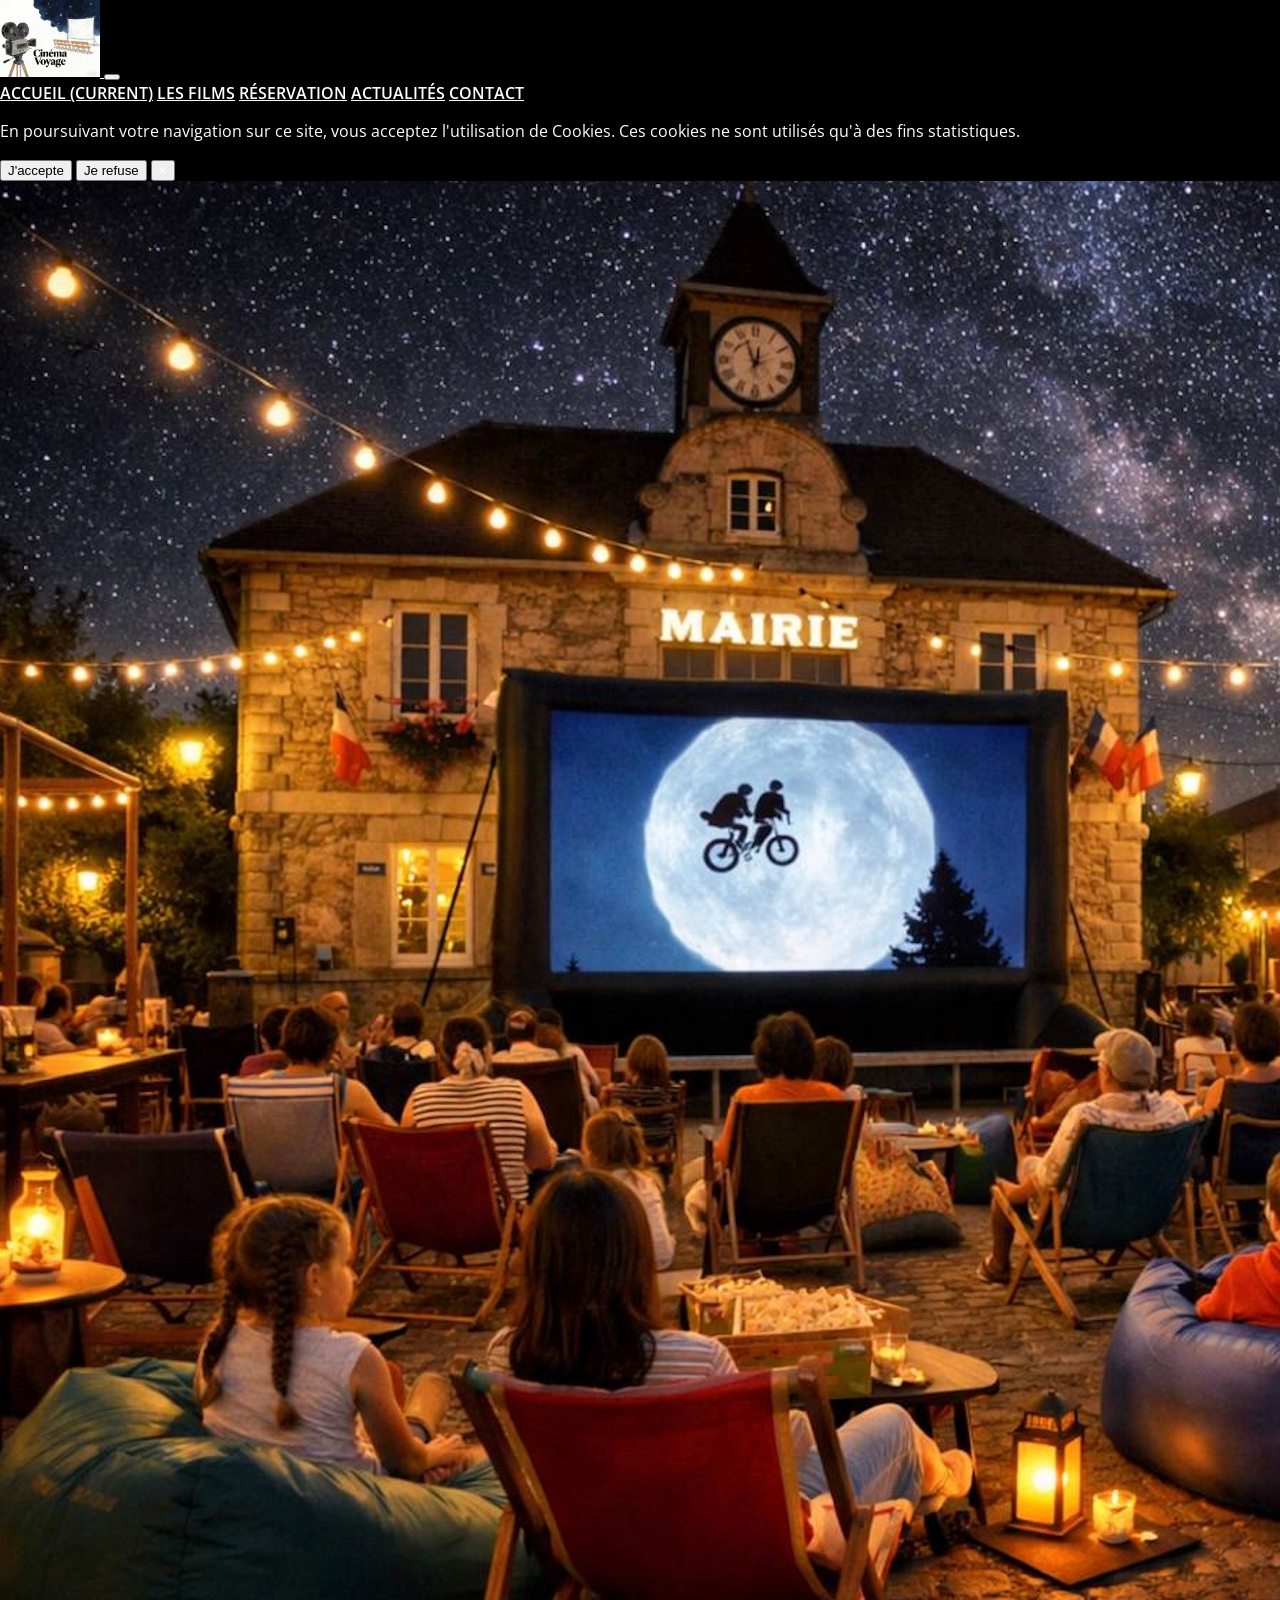
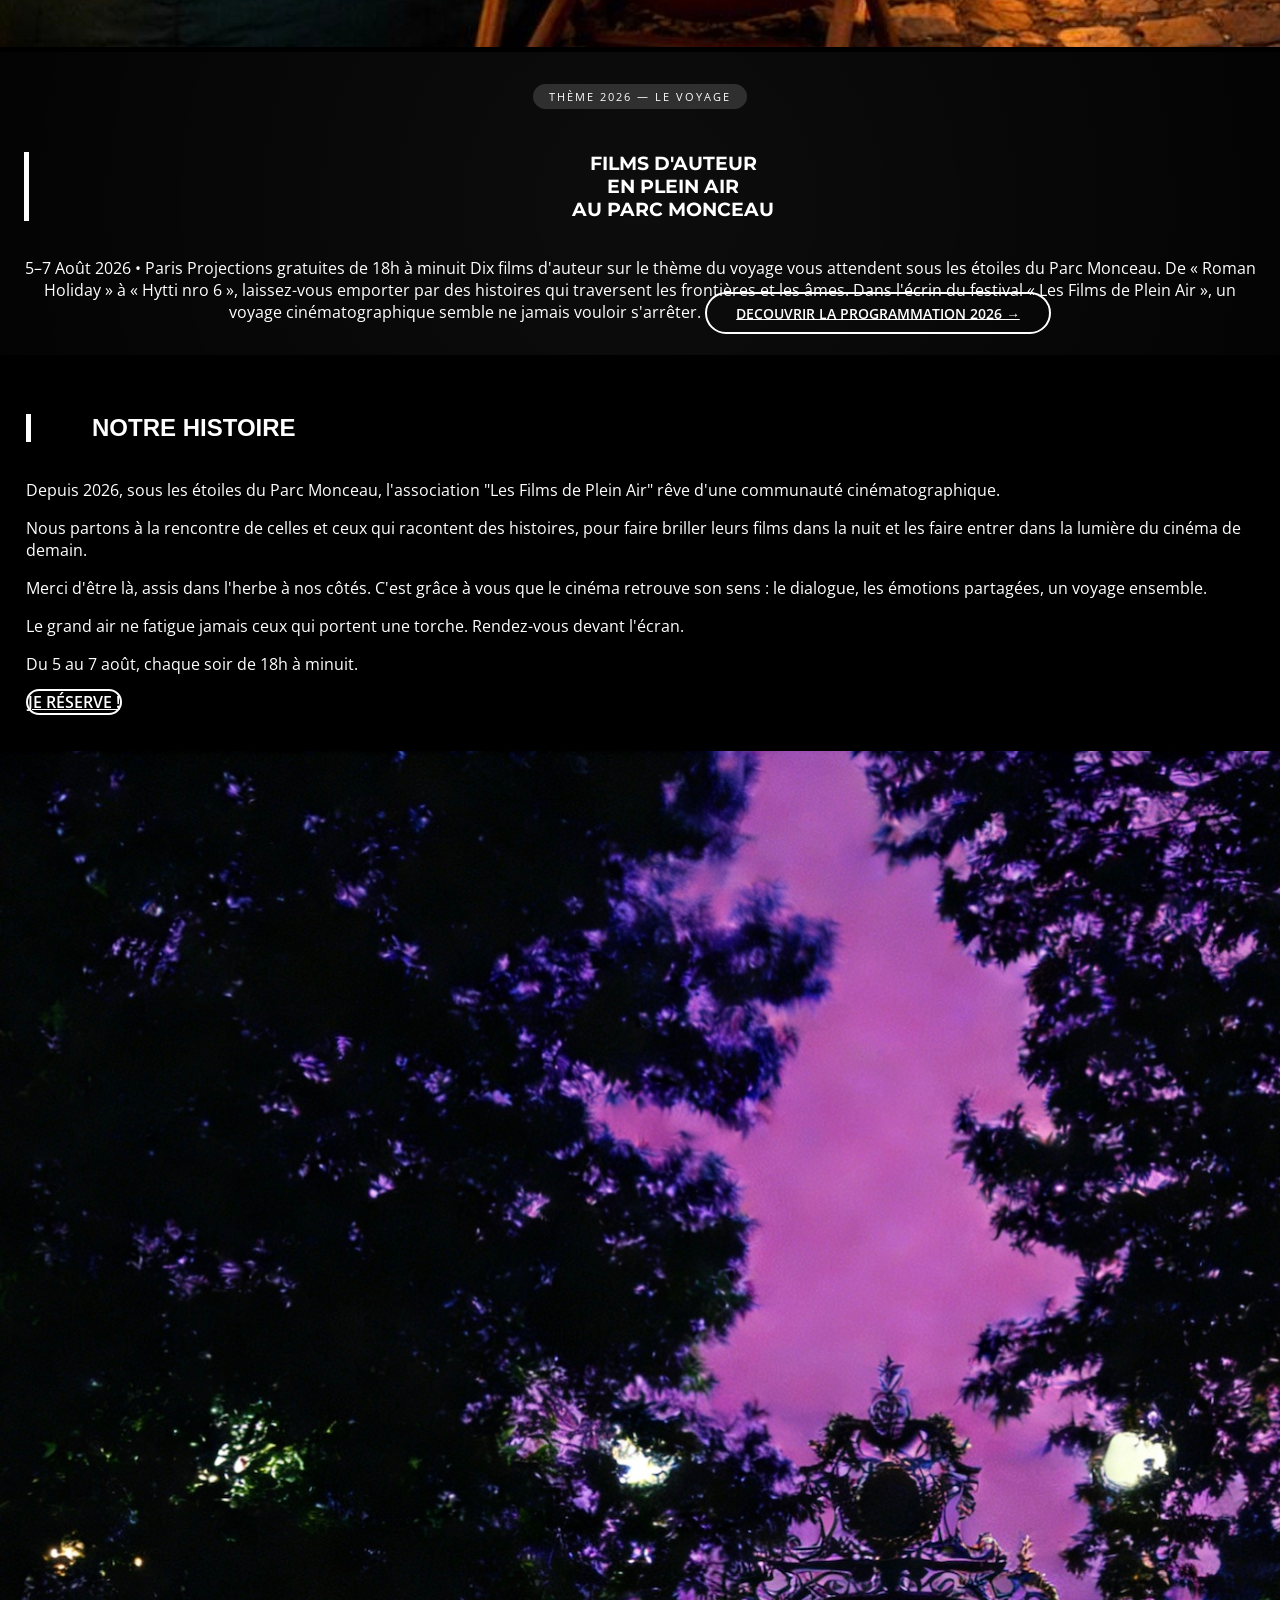
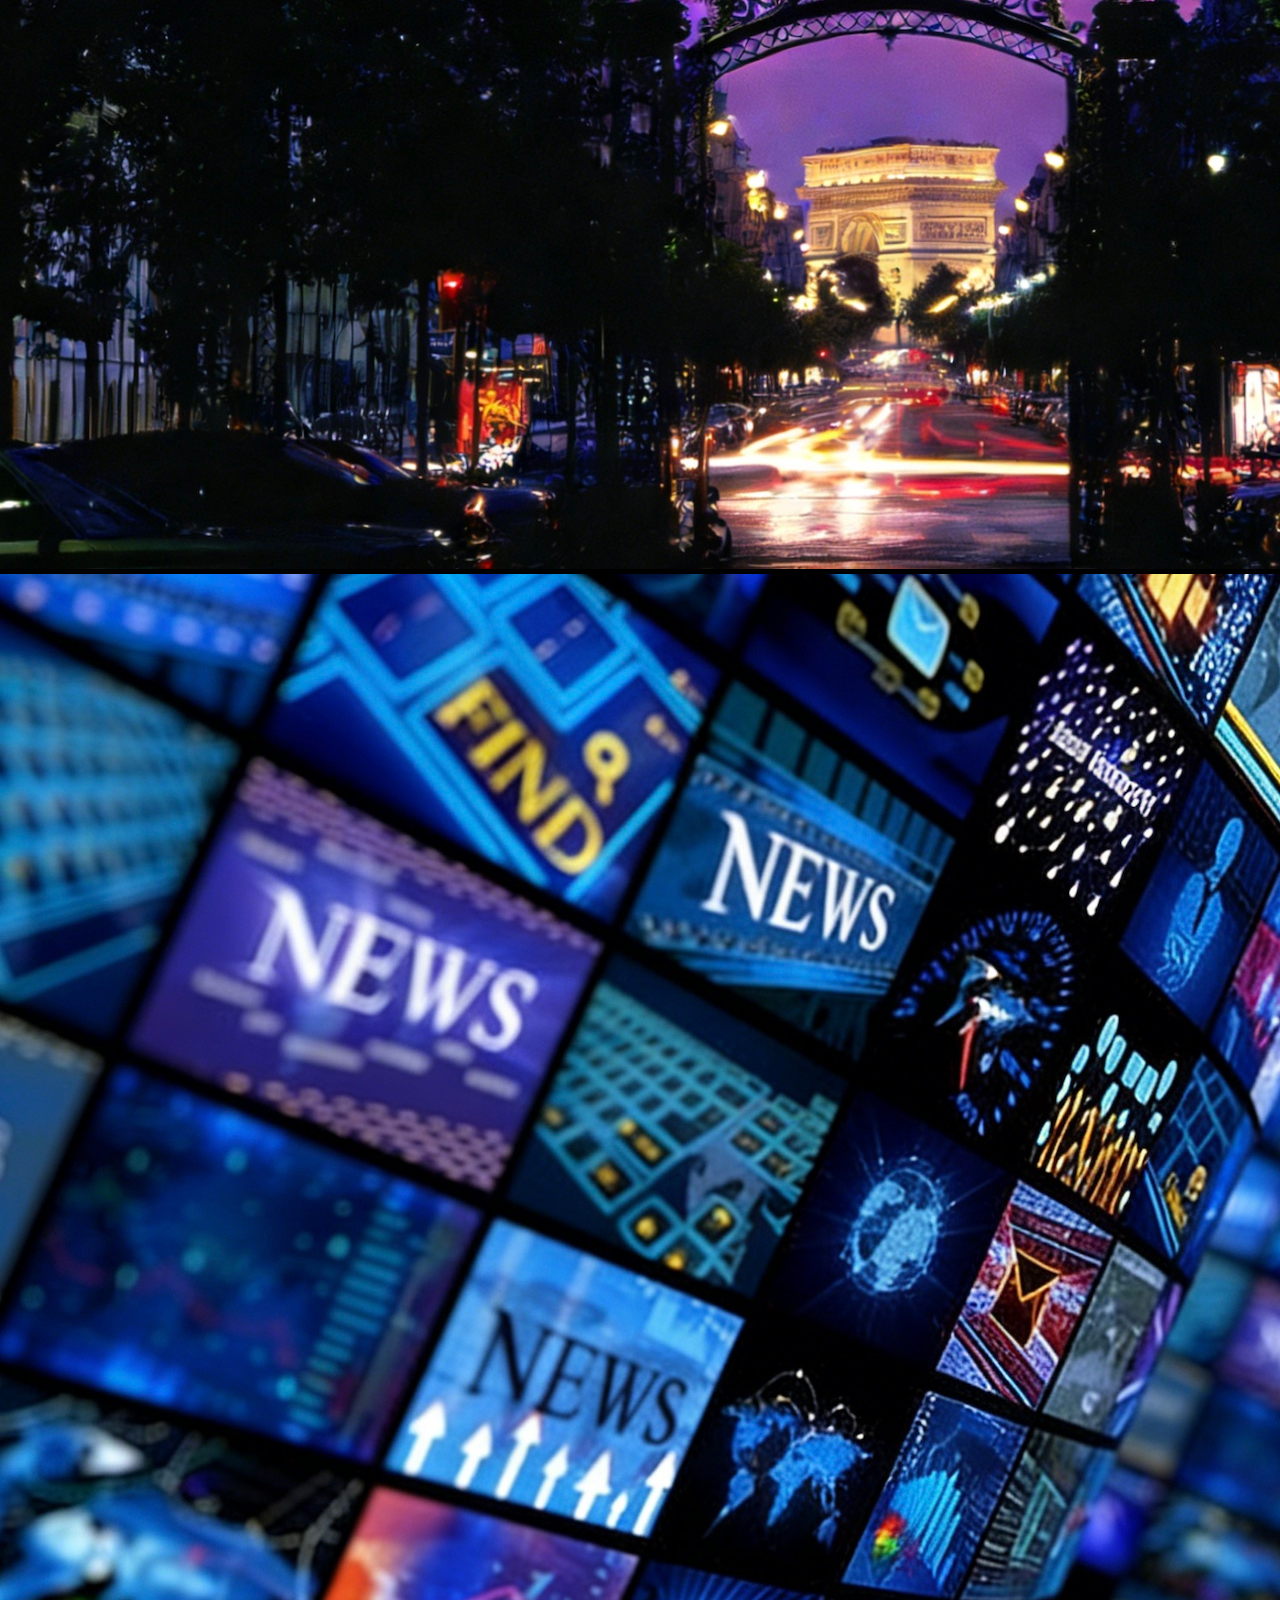
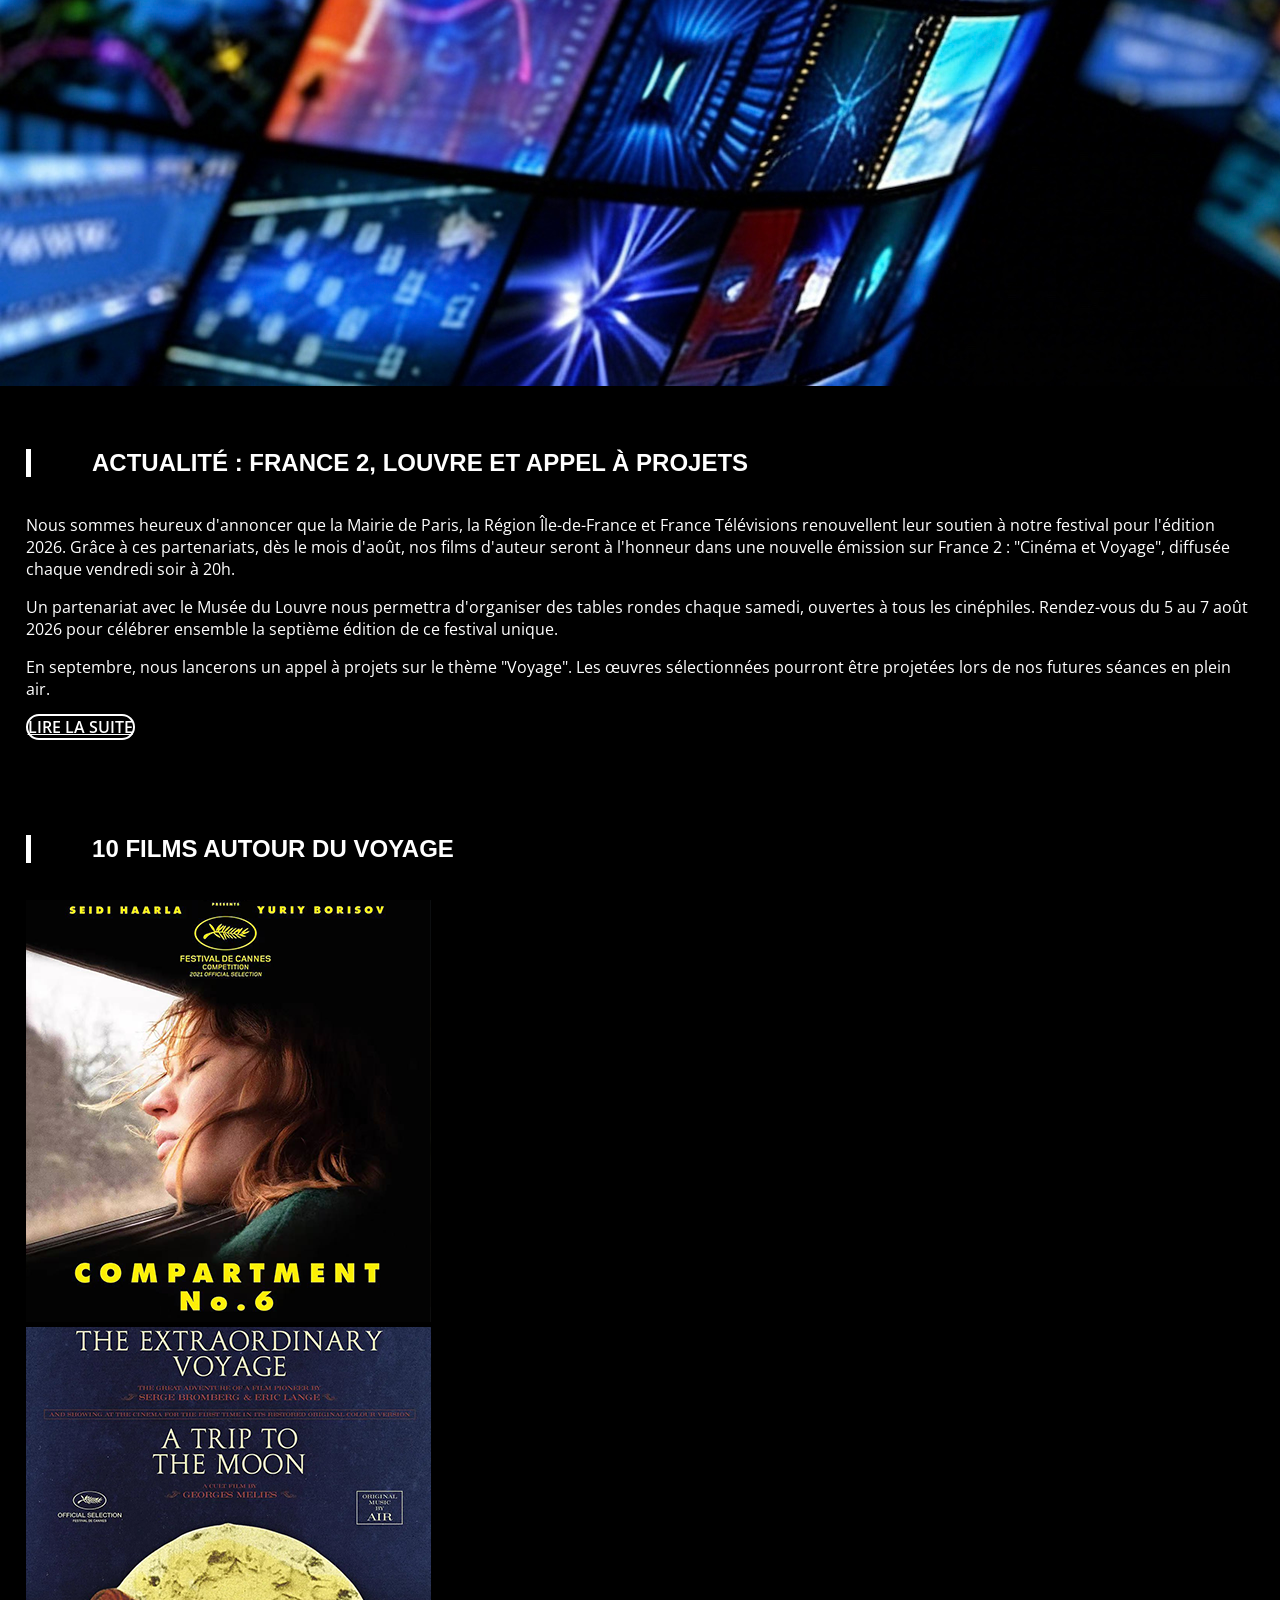
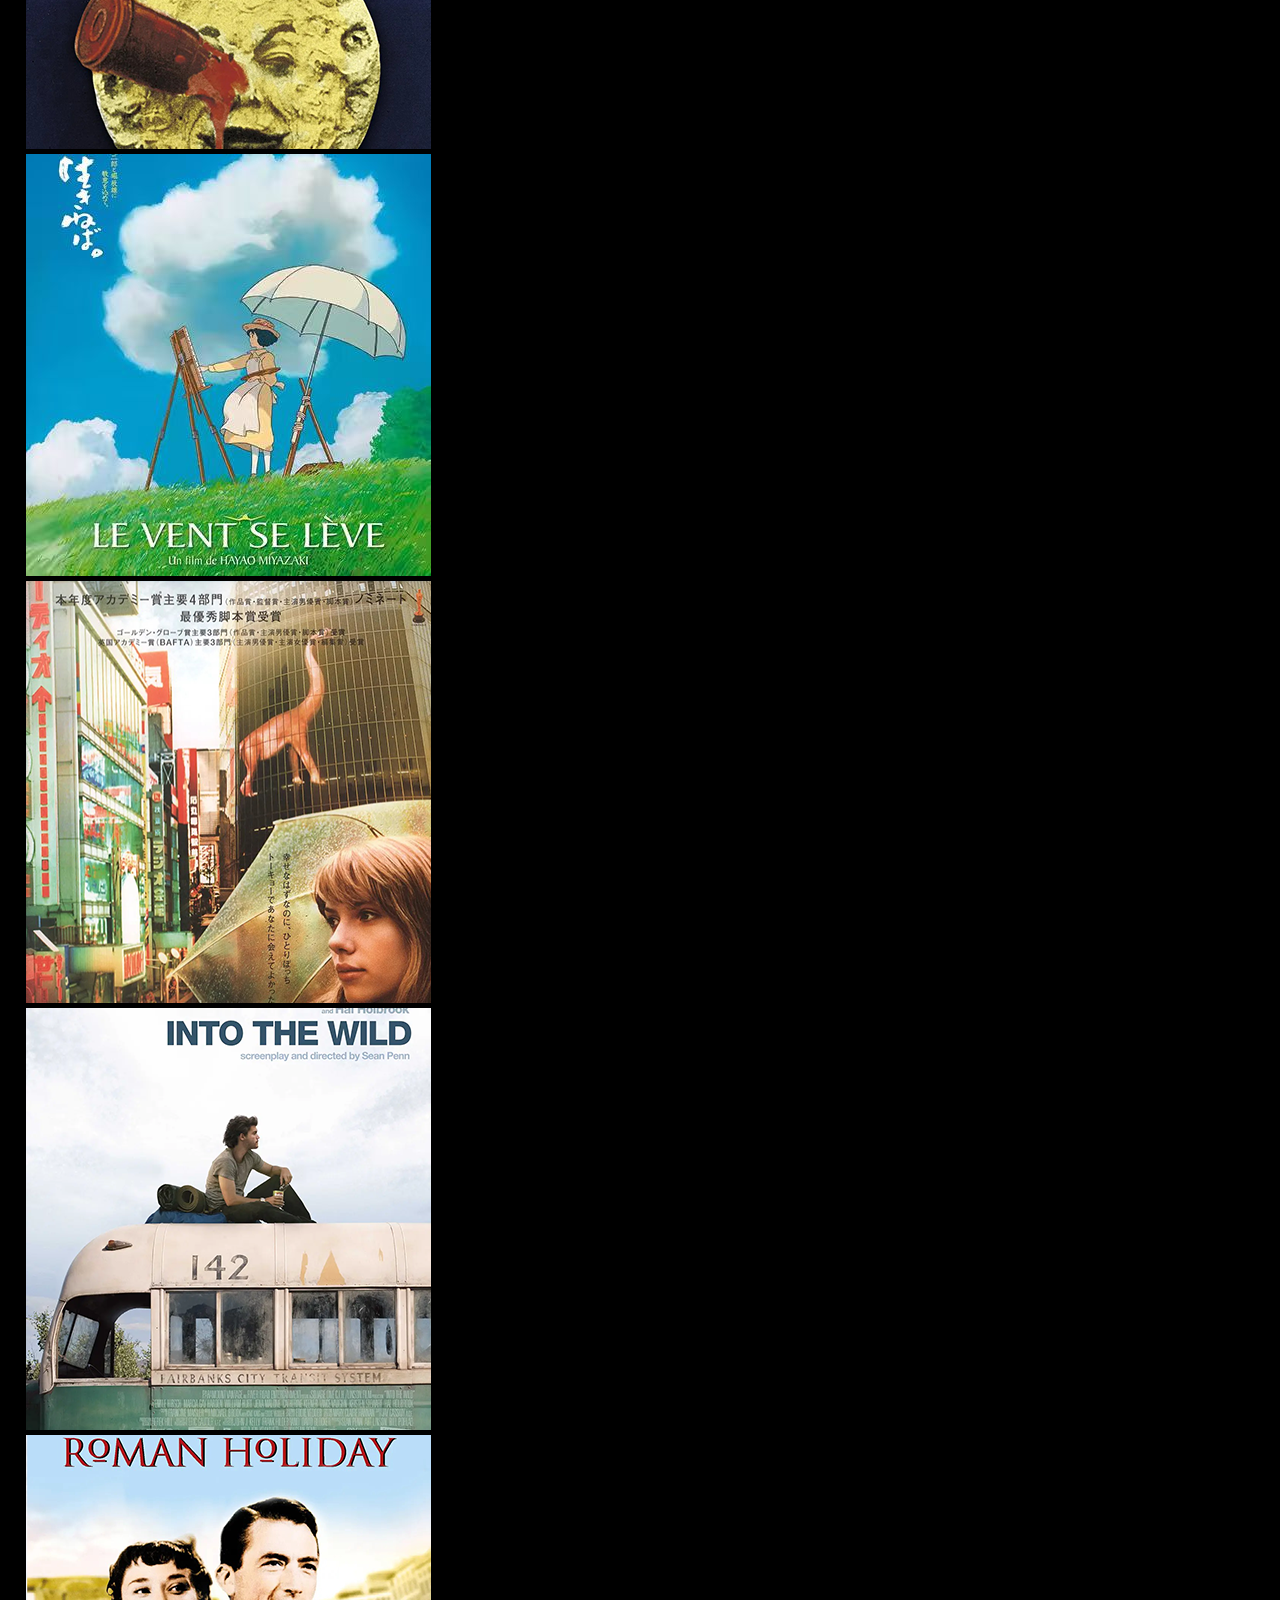
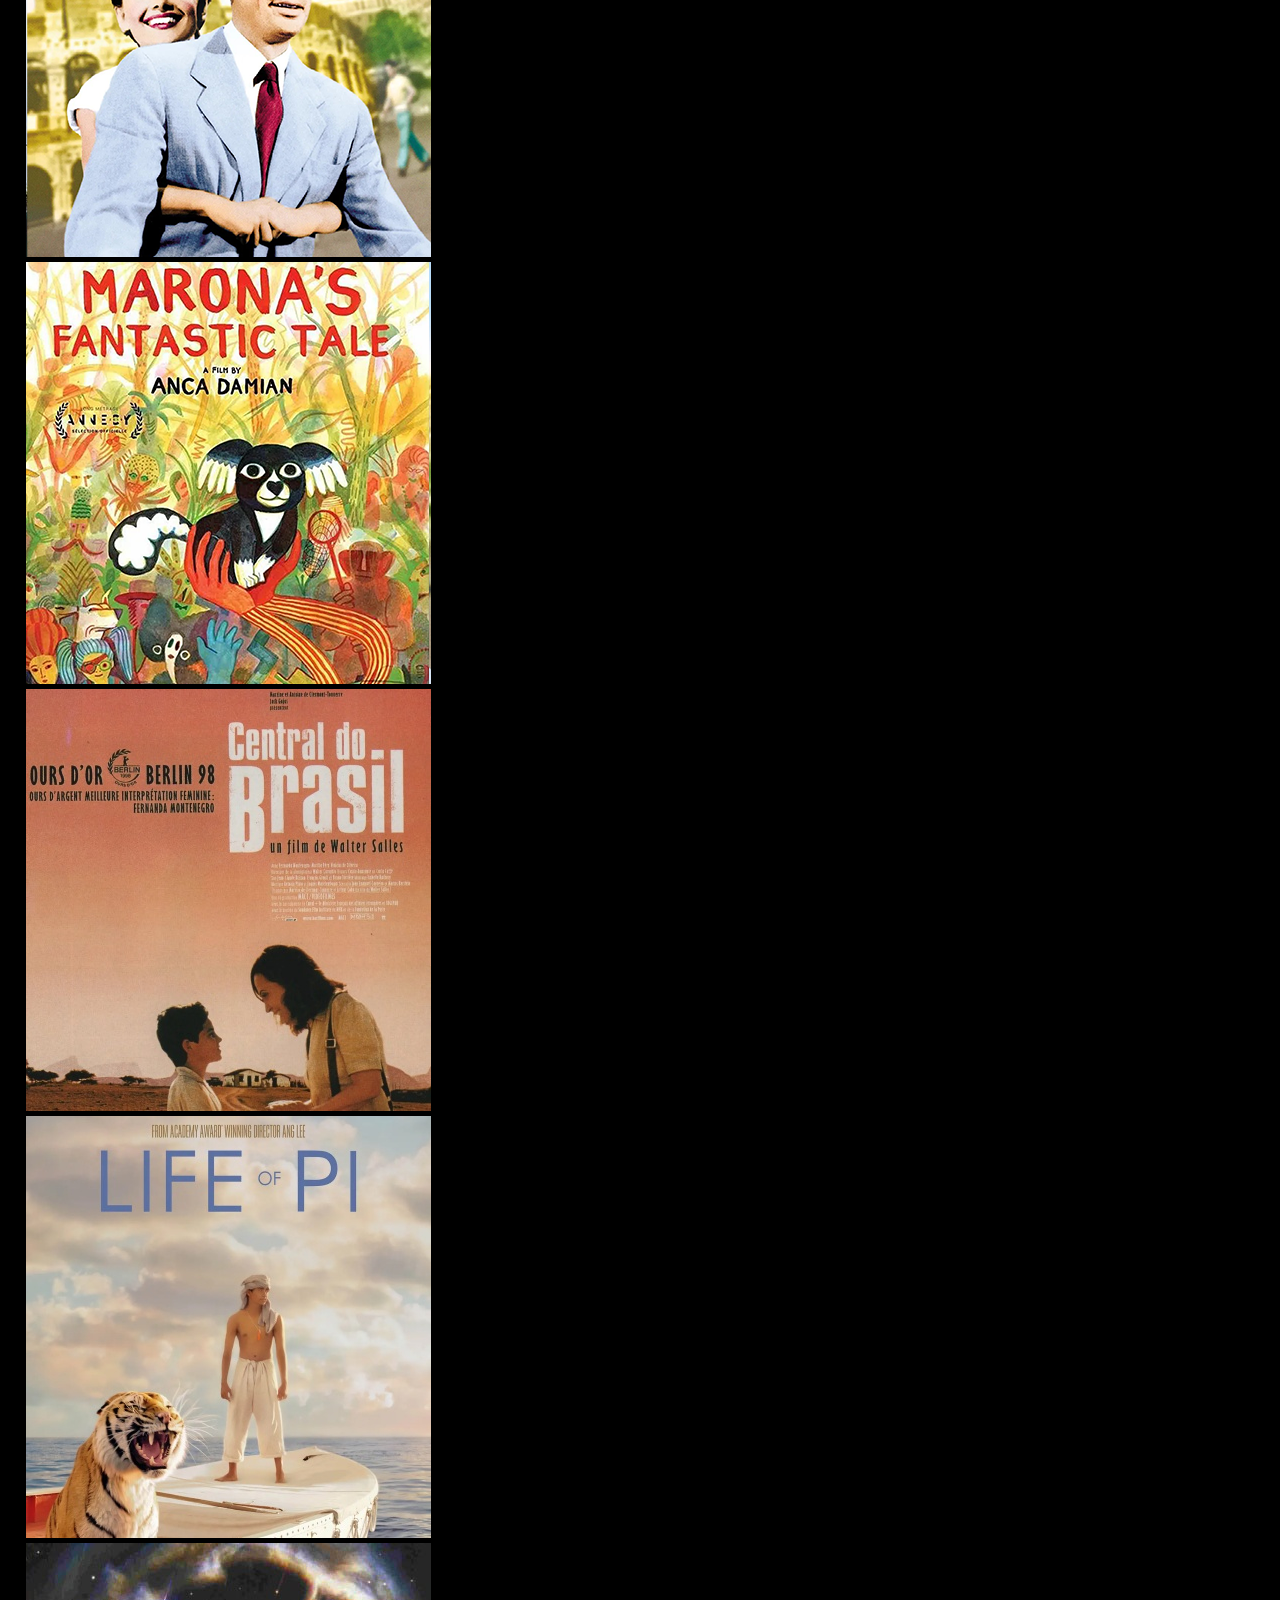
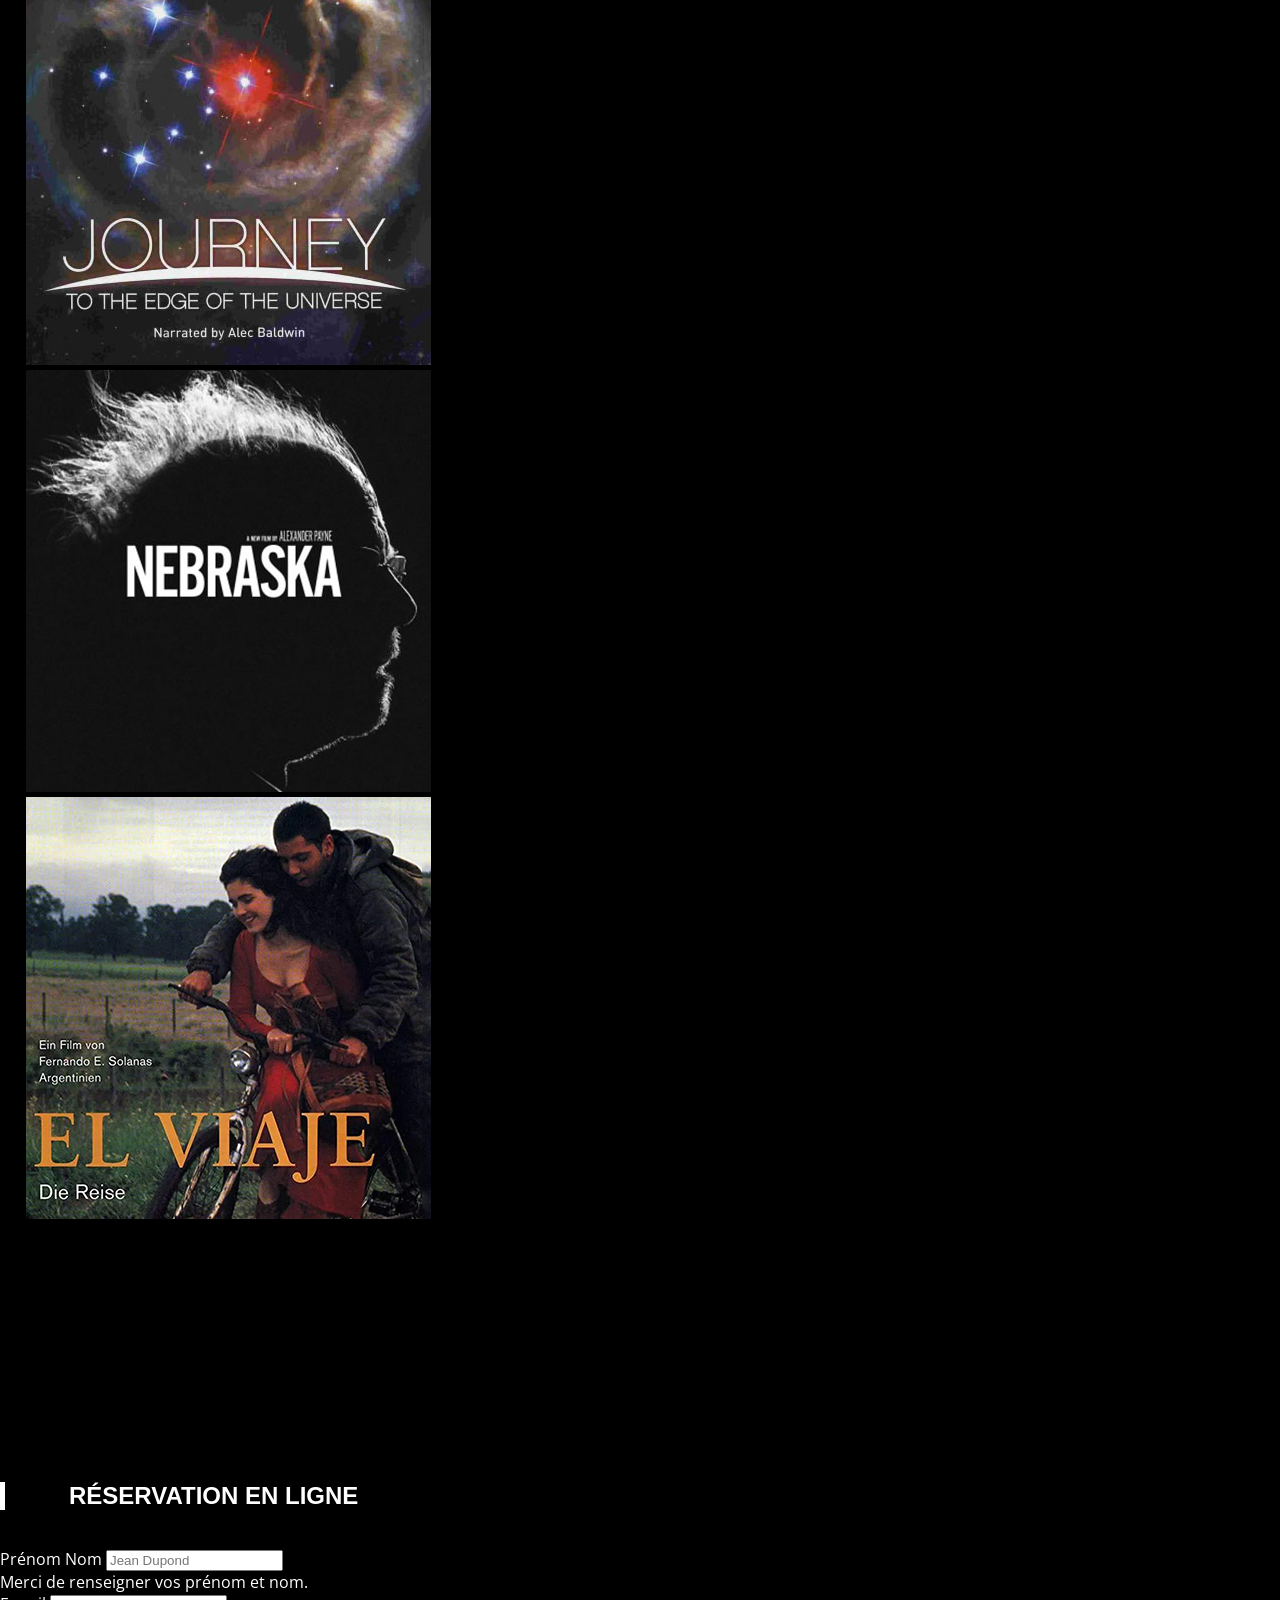
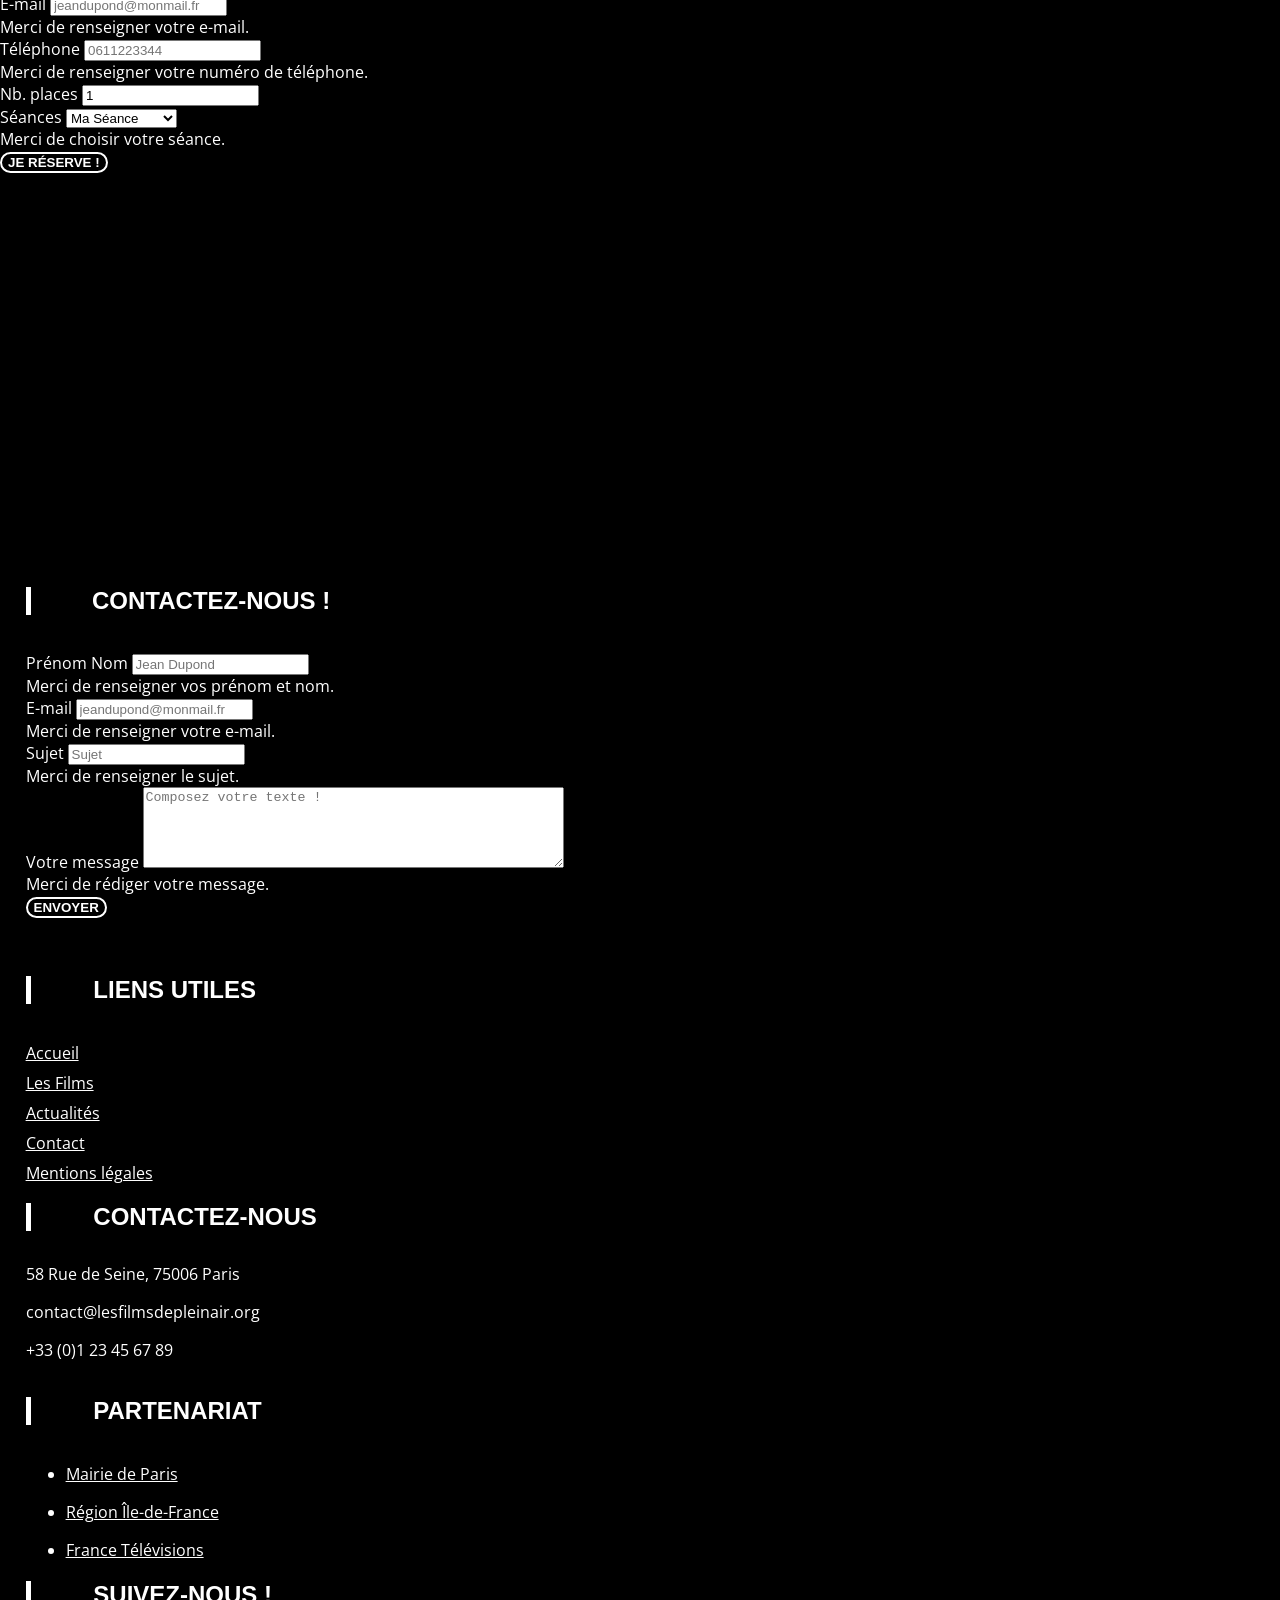
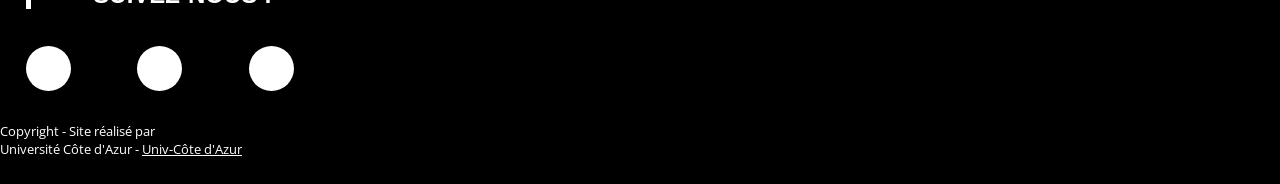
==== index.html @ 1cc4192e "Update index.html" ====
<!DOCTYPE html>
<html>
	<head>
		<title>Parc Monceau Plein Air | Tous nos films racontent le voyage</title>
		
		<!--Metatags-->
		<meta charset="utf-8">
		<meta name="viewport" content="width=device-width, initial-scale=1, shrink-to-fit=no">
		<meta name="description" content="Dans le crépuscule du Parc Monceau se cache un voyage cinématographique sans fin.De l'écran aux vieux arbres centenaires du parc, la passion s'infuse en nous comme l'eau, pénétrant profondément nos cœurs.">
		<meta name="keywords" content="festival de cinéma plein air, Parc Monceau, Paris, voyage, films d'auteur, cinéma en plein air, crépuscule, art cinématographique, été 2026, cinéma gratuit, voyage cinématographique">
		
		<!--Open graph data-->
		<meta property="og:title" content="Parc Monceau Plein Air | Tous nos films racontent le voyage"/>
		<meta property="og:type" content="website"/>
		<meta property="og:url" content="https://u6724276784-ai.github.io/Projet_SEO/"/>
		<meta property="og:image" content="https://u6724276784-ai.github.io/Projet_SEO/images/OG-graphic.jpg"/>
		<meta property="og:description" content="Festival de films d'auteur en plein air sur le thème du voyage, du 5 au 7 août 2026 au Parc Monceau à Paris. Découvrez la programmation et réservez vos places !"/>

		<!--fonts-->
		<link href="https://fonts.googleapis.com/css?family=Montserrat:400,700|Open+Sans:400,600,700" rel="stylesheet">
		<!--CSS-->
		<link rel="stylesheet" href="css/bootstrap.css">
		<!--<link rel="stylesheet" href="css/style.css">-->
		<link rel="stylesheet" href="css/stylescss.css">
		<link rel="stylesheet"  href="webfonts/all.css">
		
		<!-- VOTRE GOOGLE ANALYTICS OFFICIEL -->
		<script async src="https://www.googletagmanager.com/gtag/js?id=G-NYN3NX30CN"></script>
		<script>
		  window.dataLayer = window.dataLayer || [];
		  function gtag(){dataLayer.push(arguments);}
		  gtag('js', new Date());
		  gtag('config', 'G-NYN3NX30CN');
		</script>

		<!-- Google Tag Manager -->
		<script>(function(w,d,s,l,i){w[l]=w[l]||[];w[l].push({'gtm.start':
		new Date().getTime(),event:'gtm.js'});var f=d.getElementsByTagName(s)[0],
		j=d.createElement(s),dl=l!='dataLayer'?'&l='+l:'';j.async=true;j.src=
		'https://www.googletagmanager.com/gtm.js?id='+i+dl;f.parentNode.insertBefore(j,f);
		})(window,document,'script','dataLayer','GTM-K9DSXDLT');</script>
		<!-- End Google Tag Manager -->
</head>
	<body data-spy="scroll" data-target="#booking">
		<!-- Google Tag Manager (noscript) -->
		<noscript><iframe src="https://www.googletagmanager.com/ns.html?id=GTM-K9DSXDLT"
		height="0" width="0" style="display:none;visibility:hidden"></iframe></noscript>
		<!-- End Google Tag Manager (noscript) -->
		<!--00.header-->
		<nav class="navbar sticky-top navbar-expand-lg navbar-dark maNav">
			<a class="navbar-brand" href="#">
				<img src="images/logo.jpg" width="100">
			</a>
			<button class="navbar-toggler" type="button" data-toggle="collapse" data-target="#navbarNavAltMarkup" aria-controls="navbarNavAltMarkup" aria-expanded="false" aria-label="Toggle navigation">
				<span class="navbar-toggler-icon"></span>
			</button>
			<div class="collapse navbar-collapse" id="navbarNavAltMarkup">
				<div class="navbar-nav ml-auto">
				<a class="nav-item nav-link active" href="#">accueil <span class="sr-only">(current)</span></a>
				<a class="nav-item nav-link" href="films.html">Les Films</a>
				<a class="nav-item nav-link navLink" href="#booking">Réservation</a>
				<a href="blog.html" class="nav-item nav-link navLink">Actualités</a>
				<a class="nav-item nav-link" href="contact.html">Contact</a>
				</div>
			</div>
		</nav>
		<!--end header-->

		<!--Modal cookie-->
		
			<div class="alert alert-secondary alert-dismissible fade show text-center" role="alert">
			<p>
				En poursuivant votre navigation sur ce site, vous acceptez l'utilisation de Cookies. Ces cookies ne sont utilisés qu'à des fins statistiques.
			</p>
			<button type="button" class="btn btn-success btn-sm" data-dismiss="alert" aria-label="Close">
				J'accepte
			</button>
			<button type="button" class="btn btn-danger btn-sm" data-dismiss="alert" aria-label="Close">
					Je refuse
			</button>
			<button type="button" class="close" data-dismiss="alert" aria-label="Close">
				<span aria-hidden="true">&times;</span>
			</button>
		</div>
		<!--Modal cookie-->
		<!--01.accueil-->
		<section class="container-fluid welcome">
			<div class="container">
				<div class="row" style="align-items: center;">
					<aside class="col-lg-6">
						<img src="images/enpleinaircinema.jpeg" class="img-fluid" alt="Projection en plein air au Parc Monceau">
					</aside>
					<article class="col-lg-6">
    <div class="hero-content">
        <span class="theme-tag">Thème 2026 — Le Voyage</span>
        <h1 class="hero-title">Films d'auteur<br>en plein air<br>au Parc Monceau</h1>
        <div class="hero-date">
            <span>5–7 Août 2026 • Paris</span>
            <span>Projections gratuites de 18h à minuit</span>
			<span class="hero-description">Dix films d'auteur sur le thème du voyage vous attendent sous les étoiles du Parc Monceau. De « Roman Holiday » à « Hytti nro 6 », laissez-vous emporter par des histoires qui traversent les frontières et les âmes. Dans l'écrin du festival « Les Films de Plein Air », un voyage cinématographique semble ne jamais vouloir s'arrêter.</span>
        <a href="films.html" class="btn btn-custom btn-large">DECOUVRIR LA PROGRAMMATION 2026 →</a>
        </div>
        <!-- <p class="hero-description">Dix films d'auteur sur le thème du voyage vous attendent sous les étoiles du Parc Monceau. De « Roman Holiday » à « Hytti nro 6 », laissez-vous emporter par des histoires qui traversent les frontières et les âmes. Dans l'écrin du festival « Les Films de Plein Air », un voyage cinématographique semble ne jamais vouloir s'arrêter.</p>
        <a href="films.html" class="btn btn-custom btn-large">Découvrir la programmation 2026 →</a> -->
    </div>
</article>
				</div>
			</div>
		</section>
		<!--end accueil-->

		<!--02.à propos-->
		<section class="container-fluid about">
			<div class="container">
				<div class="row" style="align-items: center;">
					<article class="col-lg-6">
						<h2 id="about">Notre histoire</h2>
						<p>Depuis 2026, sous les étoiles du Parc Monceau, l'association "Les Films de Plein Air" rêve d'une communauté cinématographique.
						<p>Nous partons à la rencontre de celles et ceux qui racontent des histoires, pour faire briller leurs films dans la nuit et les faire entrer dans la lumière du cinéma de demain.</p>
						<p>Merci d'être là, assis dans l'herbe à nos côtés. C'est grâce à vous que le cinéma retrouve son sens : le dialogue, les émotions partagées, un voyage ensemble.</p>
						<p>Le grand air ne fatigue jamais ceux qui portent une torche. Rendez-vous devant l'écran.</p>
						<p>Du 5 au 7 août, chaque soir de 18h à minuit.</p>
						<a href="#booking" class="btn btn-custom"> Je réserve !</a>
					</article>
					<aside class="col-lg-6 order-first order-lg-2">
						<img src="images/violet.jpeg" class="img-fluid" alt="Parc Monceau au coucher du soleil">
					</aside>
				</div>
			</div>
		</section>
		<!--end à propos-->

		<!--03.actualité-->
		<section class="container-fluid news">
			<div class="container">
				<div class="row" style="align-items: center;">
					<aside class="col-lg-6">
						<img src="images/newsphoto.jpeg" class="img-fluid" alt="Actualité">
					</aside>
					<article class="col-lg-6">
						<h2 id="news">Actualité : France 2, Louvre et appel à projets</h2>
                        <p>Nous sommes heureux d'annoncer que la Mairie de Paris, la Région Île-de-France et France Télévisions renouvellent leur soutien à notre festival pour l'édition 2026. Grâce à ces partenariats, dès le mois d'août, nos films d'auteur seront à l'honneur dans une nouvelle émission sur France 2 : "Cinéma et Voyage", diffusée chaque vendredi soir à 20h.</p>
                        <p>Un partenariat avec le Musée du Louvre nous permettra d'organiser des tables rondes chaque samedi, ouvertes à tous les cinéphiles. Rendez-vous du 5 au 7 août 2026 pour célébrer ensemble la septième édition de ce festival unique.</p>
                        <p>En septembre, nous lancerons un appel à projets sur le thème "Voyage". Les œuvres sélectionnées pourront être projetées lors de nos futures séances en plein air.</p>
                    <a href="rendez-vous-le-05-aout.html" class="btn btn-custom">Lire la suite</a>
					</article>
				</div>
			</div>
		</section>
		<!--end actualité-->

		<!--04.films-->
		<section class="container-fluid movie">
			<div class="container">
				
				<div class="row">
					<!--<div class="col-12 col-sm-4 col-md2 imgResponsive">
						<a href="#"><img src="images/01lesFiguresDeLombre.png"></a>
					</div>-->
					<div class="col-12"><h2 id="movie">10 films autour du voyage</h2></div>
					<div class="col-sm-4 col-md-3 col-lg-2 ">
						<a href="films.html#01film" class="hoverImg" ><img src="images/7.png" class="img-fluid" alt="affiche film"></a>
						
					</div>
					<div class="col-sm-4 col-md-3 col-lg-2 ">
						<a href="films.html#02film"><img src="images/1.png" class="img-fluid" alt=""></a>
					</div>
					<div class="col-sm-4 col-md-3 col-lg-2">
						<a href="films.html#03film"><img src="images/2.png" class="img-fluid" alt=""></a>
					</div>
					<div class=" col-sm-4 col-md-3 col-lg-2">
						<a href="films.html#04film"><img src="images/3.png" class="img-fluid" alt=""></a>
					</div>
					<div class="col-12 col-sm-4 col-md-3 col-lg-2">
						<a href="films.html#05film"><img src="images/4.png" class="img-fluid" alt=""></a>
					</div>
					<div class="col-12 col-sm-4 col-md-3 col-lg-2">
						<a href="films.html#06film"><img src="images/5.png" class="img-fluid" alt=""></a>
					</div>
					<div class="col-12 col-sm-4 col-md-3 col-lg-2">
						<a href="films.html#07film"><img src="images/6.png" class="img-fluid" alt=""></a>
					</div>
					<div class="col-12 col-sm-4 col-md-3 col-lg-2">
						<a href="films.html#08film"><img src="images/9.jpg" class="img-fluid" alt=""></a>
					</div>
					<div class="col-12 col-sm-4 col-md-3 col-lg-2">
						<a href="films.html#09film"><img src="images/10.jpg"class="img-fluid" alt=""></a>
					</div>
					<div class="col-12 col-sm-4 col-md-3 col-lg-2">
						<a href="films.html#10film"><img src="images/11.jpg" class="img-fluid" alt=""></a>
					</div>
					<div class="col-12 col-sm-4 col-md-3 col-lg-2">
						<a href="films.html#11film"><img src="images/12.jpg"class="img-fluid" alt=""></a>
					</div>
					<div class="col-12 col-sm-4 col-md-3 col-lg-2">
						<a href="films.html#12film"><img src="images/8.png" class="img-fluid" alt=""></a>
					</div>
				</div>
			</div>
		</section>
		<!--end films-->

		<!--05.réservation-->
		<section class="container-fluid booking">
			<div class="container">
				<div class="row" style="align-items: center;">
					<!-- 左边：视频 占50% -->
					 <aside class="col-lg-6">
						<video autoplay loop muted playsinline class="img-fluid">
							<source src="images/reservenow.mp4" type="video/mp4">
						</video>
					</aside>
<!-- 右边：文字 占50% -->
            <div class="col-lg-6">
				<h2 id="booking">Réservation en ligne</h2>
				<form class="needs-validation" novalidate id="bookingValidation">				
					<div class="form-group">
						<label for="nom">Prénom Nom</label>
						<input class="form-control" required type="text" name="nom" id="nom" placeholder="Jean Dupond" />
						<div class="invalid-tooltip">
							Merci de renseigner vos prénom et nom.
						</div>
					</div>
							<div class="form-group">
								<label for="mail">E-mail</label>
								<input class="form-control" required type="email" name="mail" id="mail" placeholder="jeandupond@monmail.fr" />
								<div class="invalid-tooltip">
									Merci de renseigner votre e-mail.
								</div>
							</div>
							<div class="form-group">
								<label for="phone">Téléphone</label>
								<input class="form-control" required type="tel" name="phone" id="phone" placeholder="0611223344" />
								<div class="invalid-tooltip">
									Merci de renseigner votre numéro de téléphone.
								</div>
							</div>
							<div class="form-group">
								<label for="place">Nb. places</label>
								<input class="form-control" type="number" name="place" id="place" min="1" value="1">
							</div>
							<div class="form-group">
								<label for="seance">Séances</label>
								<select class="form-control" required name="seance" id="seance">
										<option value="" selected disabled>Ma Séance</option>
									<optgroup label="Date 1">
										<option value="Heure 1">Heure - Film</option>
										<option value="Heure 2">Heure - Film</option>
										<option value="Heure 3">Heure - Film</option>
									</optgroup>
									<optgroup label="Date 2">
										<option value="Heure 1">Heure - Film</option>
										<option value="Heure 2">Heure - Film</option>
										<option value="Heure 3">Heure - Film</option>
									</optgroup>
									<optgroup label="Date 3">
										<option value="Heure 1">Heure - Film</option>
										<option value="Heure 2">Heure - Film</option>
										<option value="Heure 3">Heure - Film</option>
									</optgroup>
									<optgroup label="Date 4">
										<option value="Heure 1">Heure - Film</option>
										<option value="Heure 2">Heure - Film</option>
										<option value="Heure 3">Heure - Film</option>
									</optgroup>
								</select>
								<div class="invalid-tooltip">
									Merci de choisir votre séance.
								</div>
							</div>
							<button type="submit" class="btn btn-custom">Je réserve !</button>
						</form>
					</article>
				</div>
			</div>
		</section>
		<!-- end réservation-->

		<!--06.contact-->
		<section class="container-fluid contact">
    <div class="container">
        <div class="row" style="align-items: center;">
            <aside class="col-lg-6">
<iframe
    src="https://www.google.com/maps/embed?pb=!1m18!1m12!1m3!1d2625.224834378725!2d2.3369597!3d48.8539229!2m3!1f0!2f0!3f0!3m2!1i1024!2i768!4f13.1!3m3!1m2!1s0x47e671d8e177ce8f%3A0x487fe9bb4aaf974c!2s58%20Rue%20de%20Seine%2C%2075006%20Paris!5e0!3m2!1sfr!2sfr!4v1740000000000!5m2!1sfr!2sfr&amp;hl=fr" 
    width="100%" 
    height="350" 
    style="border:0;" 
    allowfullscreen="" 
    loading="lazy">
</iframe>
            </aside>
            <!-- 右边：联系表单区域 -->
            <article class="col-lg-6">
                <h2 id="contact">Contactez-nous !</h2>
                <form class="needs-validation" novalidate id="contactValidation">
                    <div class="form-group">
                        <!-- 你的表单内容（输入框、按钮等）保留在这里即可 -->
								<label for="nom">Prénom Nom</label>
								<input class="form-control" required type="text" name="nom" id="nom" placeholder="Jean Dupond" />
								<div class="invalid-tooltip">
									Merci de renseigner vos prénom et nom.
								</div>
							</div>
							<div class="form-group">
								<label for="mail">E-mail</label>
								<input class="form-control" required type="email" name="mail" id="mail" placeholder="jeandupond@monmail.fr" />
								<div class="invalid-tooltip">
									Merci de renseigner votre e-mail.
								</div>
							</div>
							<div class="form-group">
								<label for="sujet">Sujet</label>
								<input class="form-control" required type="text" name="sujet" id="sujet" placeholder="Sujet" />
								<div class="invalid-tooltip">
									Merci de renseigner le sujet.
								</div>
							</div>
							<div class="form-group">
								<label for="message">Votre message</label>
								<textarea class="form-control" required name="message" id="message" rows="5" cols="50" placeholder="Composez votre texte !"></textarea>
								<div class="invalid-tooltip">
									Merci de rédiger votre message.
								</div>
							</div>
							<button type="submit" class="btn btn-custom">Envoyer</button>
						</form>
					</article>
				</div>
			</div>
		</section>
		<!--end contact-->

		<!--07.footer-->
		<footer class="container-fluid footer">
    <div class="container py-3">
        <div class="row">
            <div class="col-12 col-md-3">
                <h2>Liens utiles</h2>
                <div class="footerLinks">
                    <a href="index.html">Accueil</a>
                    <a href="films.html">Les Films</a>
                    <a href="blog.html">Actualités</a>
                    <a href="contact.html">Contact</a>
                    <a href="mentions-legales.html">Mentions légales</a>
                </div>
            </div>
            <div class="col-12 col-md-3 address">
                <h2>Contactez-nous</h2>
                <div class="contactIcons mb-3">
                    <p><span class="pr-3"><i class="fas fa-home"></i></span>58 Rue de Seine, 75006 Paris</p>
                    <p><span class="pr-3"><i class="fas fa-envelope"></i></span>contact@lesfilmsdepleinair.org</p>
                    <p><span class="pr-3"><i class="fas fa-phone"></i></span>+33 (0)1 23 45 67 89</p>
                </div>
            </div>
            <div class="col-12 col-md-3 partenaire">
    <h2>Partenariat</h2>
    <div class="contactIcons mb-3">
        <ul>
            <li><a href="https://www.paris.fr/" target="_blank">Mairie de Paris</a></li>
            <li><a href="https://www.iledefrance.fr/" target="_blank">Région Île-de-France</a></li>
            <li><a href="https://www.francetelevisions.fr/" target="_blank">France Télévisions</a></li>
        </ul>
    </div>
</div>
            <div class="col-12 col-md-3 social">
                <h2>Suivez-nous !</h2>
                <div class="socialicons">
                    <a href="https://facebook.com" target="_blank"><i class="fab fa-facebook-f"></i></a>
                    <a href="https://youtube.com" target="_blank"><i class="fab fa-youtube"></i></a>
                    <a href="https://instagram.com" target="_blank"><i class="fab fa-instagram"></i></a>
                </div>
            </div>
        </div>	
    </div>
    <div class="socketBkg">
        <div class="socket text-center">
            <p>Copyright - Site réalisé par <br>
            Université Côte d'Azur - <a href="https://univ-cotedazur.fr/" target="_blank">Univ-Côte d'Azur</a></p>
        </div>
    </div>
		</footer>
		<!--end footer-->

		<!--Scroll to top button-->
		<button onclick="topFunction()" id="myBtn" title="Go to top"><i class="fas fa-chevron-up"></i></button>
		<!--End Scroll to top button-->

		<!-- Optional JavaScript -->
		<!-- jQuery first, then Popper.js, then Bootstrap JS -->
		<script src="https://ajax.googleapis.com/ajax/libs/jquery/3.3.1/jquery.min.js"></script>
		<script src="https://cdnjs.cloudflare.com/ajax/libs/popper.js/1.12.9/umd/popper.min.js" integrity="sha384-ApNbgh9B+Y1QKtv3Rn7W3mgPxhU9K/ScQsAP7hUibX39j7fakFPskvXusvfa0b4Q" crossorigin="anonymous"></script>
		<script src="https://maxcdn.bootstrapcdn.com/bootstrap/4.0.0/js/bootstrap.min.js" integrity="sha384-JZR6Spejh4U02d8jOt6vLEHfe/JQGiRRSQQxSfFWpi1MquVdAyjUar5+76PVCmYl" crossorigin="anonymous"></script>
		<script src="js/main.js"></script>	
	</body>
</html>
---- css/stylescss.css ----
body, html {
  padding: 0;
  margin: 0; }

body {
  font-family: "Open Sans", sans-serif;
  color: #595959;
  position: relative; }
  body h1, body h2 {
    text-transform: uppercase;
    color: #ffffff;
    font-family: "Monserrat", sans-serif;
    font-weight: 700;
    border-left: 5px solid #ffffff;
    padding-left: 5%;
    margin-bottom: 3%; }
  body a {
    color: #ffffff; }
    body a:hover {
      color: #cccccc;
      text-decoration: none; }
  body .btn-custom {
    background: transparent;
    border: 2px solid #ffffff;
    border-radius: 25px;
    color: #ffffff;
    font-weight: 600;
    text-transform: uppercase; }
    body .btn-custom:hover {
      border-color: #cccccc;
      color: #cccccc; }
  body .container-fluid {
    padding: 0; }
    body .container-fluid aside {
      padding: 0; }
    body .container-fluid article {
      padding: 3% 2%; }
  body #myBtn {
    display: none;
    /* Hidden by default */
    position: fixed;
    /* Fixed/sticky position */
    bottom: 20px;
    /* Place the button at the bottom of the page */
    right: 30px;
    /* Place the button 30px from the right */
    z-index: 99;
    /* Make sure it does not overlap */
    border: 2px solid #ffffff;
    /* Remove borders */
    outline: none;
    /* Remove outline */
    background-color: transparent;
    /* Set a background color */
    color: #ffffff;
    /* Text color */
    cursor: pointer;
    /* Add a mouse pointer on hover */
    padding: 15px;
    /* Some padding */
    border-radius: 10px;
    /* Rounded corners */
    font-size: 18px;
    /* Increase font size */ }
  body #myBtn:hover {
    background-color: rgba(255,255,255,0.2);
    /* Add a dark-grey background on hover */ }

.maNav {
  background: #1f2c34; }
  .maNav .navbar-nav a.nav-link {
    text-transform: uppercase;
    color: #fff;
    font-weight: 600; }
    .maNav .navbar-nav a.nav-link:hover {
      color: #cccccc; }
  .maNav .navbar-nav a.nav-link.active {
    color: #ffffff; }

.welcome aside {
  background: url("../images/01-Image.jpg") no-repeat bottom;
  background-size: 100% auto;
  height: auto;
  min-height: 200px; }
.welcome article {
  background:#000000;
  color: white;
  text-align: center;
  text-transform: uppercase; }
  .welcome article .date {
    padding: 5% 0 7%; }
    .welcome article .date span {
      display: block;
      font-family: 'Montserrat', sans-serif;
      font-weight: 700; }
  .welcome article .textshadow {
    font-size: 4rem;
    text-shadow: 5px 0px 0px #cccccc; }
  .welcome article .btn-custom {
    color: #ffffff;
    border-color: #ffffff;
    margin-top: 5%; }
    .welcome article .btn-custom:hover {
      color:#cccccc;
      border-color: #cccccc; }

.about aside {
  background: url("../images/02-Image.jpg") no-repeat center;
  background-size: 100% auto;
  height: auto;
  min-height: 200px; }

.news aside {
  background: url("../images/03-Image.jpg") no-repeat center;
  background-size: 100% auto;
  height: auto;
  min-height: 200px; }

.movie {
  background: #2a2a2a url("../images/04-Image.jpg") no-repeat bottom;  
  background-size: 100% auto;
  height: auto;
  min-height: 200px; }
  .movie .row {
    padding: 3% 2%; }

.booking aside {
  background: url("../images/05-Image.jpg") no-repeat center;
  background-size: 100% auto;
  height: auto;
  min-height: 200px; }

.form-group {
  position: relative; }

.contactPage .col-sm-12 .cardForm {
  margin-bottom: 3%; }

.address h2 {
  font-size: 1.5rem;
  margin-bottom: 1rem; }
.address .contactIcons {
  display: inline-block; }
.address .banContact {
  width: 100%;
  height: 200px;
  position: relative;
  overflow: hidden; }
  .address .banContact img {
    width: 100%;
    position: absolute;
    top: -35%; }
footer .container{
  max-width: 1450px;
  padding-left: 2%;
}
footer {
  background: #2e4047;
  color: white; }
  footer h2 {
    font-size: 1.5rem; }
  footer .footerLinks a {
    display: block;
    color: white; 
    margin-top: 0.5rem;}
    footer .footerLinks a:hover {
      color: #cccccc; }
  footer .social .socialicons a {
    color: white;
    font-size: 1.5rem;
    line-height: 45px;
    margin-right: 5%;
    text-align: center;
    display: inline-block;
    width: 45px;
    height: 45px;
    background-color: #ffffff;
    border-radius: 45px; }
    footer .social .socialicons a:hover {
      background-color: #cccccc; }
  footer .socketBkg {
    background: #1f2c34;
    width: 100%;
    font-size: 0.8rem; }
    footer .socketBkg p {
      padding: 1% 0%; }
  footer h2 {
    color: white; }
footer .partenaire ul li{
  margin-top: 1rem;
}
.jumbotron {
  background: #2a2a2a; }
  .jumbotron span {
    color: white;
    text-transform: uppercase;
    font-family: 'Montserrat', sans-serif;
    font-size: xx-large;
    font-weight: 700; }

.container-fluid.filmlist {
  padding-top: 3%; }
  .container-fluid.filmlist h3 {
    font-size: 1rem;
    font-family: 'Montserrat', sans-serif; }
  .container-fluid.filmlist .note {
    color: #ffffff;
    margin: 3% 0%; }
  .container-fluid.filmlist span {
    color: lightgrey;
    padding-right: 2%; }

.film01 aside {
  background: url("../images/01-films.jpg") no-repeat top;
  background-size: 100% auto;
  height: auto;
  min-height: 200px; }

.film02 aside {
  background: url("../images/02-films.jpg") no-repeat top;
  background-size: 100% auto;
  height: auto;
  min-height: 200px; }

.film03 aside {
  background: url("../images/03-films.jpg") no-repeat top;
  background-size: 100% auto;
  height: auto;
  min-height: 200px; }

.film04 aside {
  background: url("../images/04-films.jpg") no-repeat top;
  background-size: 100% auto;
  height: auto;
  min-height: 200px; }

.film05 aside {
  background: url("../images/05-films.jpg") no-repeat top;
  background-size: 100% auto;
  height: auto;
  min-height: 200px; }

.film06 aside {
  background: url("../images/06-films.jpg") no-repeat top;
  background-size: 100% auto;
  height: auto;
  min-height: 200px; }

.film07 aside {
  background: url("../images/07-films.jpg") no-repeat top;
  background-size: 100% auto;
  height: auto;
  min-height: 200px; }

.film08 aside {
  background: url("../images/08-films.jpg") no-repeat top;
  background-size: 100% auto;
  height: auto;
  min-height: 200px; }

.film09 aside {
  background: url("../images/09-films.jpg") no-repeat top;
  background-size: 100% auto;
  height: auto;
  min-height: 200px; }

.film10 aside {
  background: url("../images/10-films.jpg") no-repeat top;
  background-size: 100% auto;
  height: auto;
  min-height: 200px; }

.film11 aside {
  background: url("../images/11-films.jpg") no-repeat top;
  background-size: 100% auto;
  height: auto;
  min-height: 200px; }

.film12 aside {
  background: url("../images/12-films.jpg") no-repeat top;
  background-size: 100% auto;
  height: auto;
  min-height: 200px; }

.infoBlog {
  color: lightgrey;
  font-size: x-small; }

.card-title {
  font-family: 'Montserrat', sans-serif;
  font-weight: 600; }

.article .firstImg {
  position: relative;
  overflow: hidden;
  width: 100%;
  height: 250px; }
  .article .firstImg img {
    position: absolute; }
.article .infoBlog {
  font-size: 1rem; }

/*# sourceMappingURL=stylescss.css.map */

/* 全局黑色背景 + 白色文字 */
html, body {
  background: #000 !important;
  color: #fff !important;
}

/* 所有模块、头部、底部、容器 → 强制黑色 */
header, footer, div, section, .container, .card, .banner, 
.navbar, .col, .row, .module, .right-banner {
  background: #000 !important;
  background-image: none !important;
  border: none !important;
}

/* 文字全部白色 */
h1, h2, h3, h4, h5, h6, p, a, span {
  color: #fff !important;
}

/* ========== 欢迎区域增强样式 ========== */

/* 欢迎区域整体容器 */
.welcome article {
  background: #000000;
  color: white;
  text-align: center;
  padding: 2rem 1.5rem !important;
  position: relative;
  overflow: hidden;
}

/* 可选：添加微妙的渐变光晕效果 */
.welcome article::before {
  content: '';
  position: absolute;
  top: -50%;
  left: -50%;
  width: 200%;
  height: 200%;
  background: radial-gradient(circle, rgba(255,255,255,0.05) 0%, transparent 70%);
  pointer-events: none;
}

/* 主题标签（新增） */
.welcome .theme-tag {
  display: inline-block;
  background: rgba(255,255,255,0.15);
  padding: 0.3rem 1rem;
  border-radius: 30px;
  font-size: 0.7rem;
  letter-spacing: 2px;
  text-transform: uppercase;
  margin-bottom: 1.5rem;
}

/* 主标题样式优化 */
.welcome article p:first-of-type {
  font-size: 0.9rem;
  letter-spacing: 2px;
  opacity: 0.8;
  margin-bottom: 0.5rem;
}

/* 日期容器优化 */
.welcome article .date {
  padding: 1rem 0 1.5rem;
  display: flex;
  justify-content: center;
  align-items: baseline;
  gap: 0.5rem;
  flex-wrap: wrap;
}

/* 月份和副文字样式 */
.welcome article .date span:first-child,
.welcome article .date span:last-child {
  font-size: 1rem;
  font-weight: 400;
  opacity: 0.7;
  letter-spacing: 1px;
}

/* 年份数字特殊处理 */
.welcome article .textshadow {
  font-size: 4rem;
  font-weight: 800;
  text-shadow: 4px 4px 0px rgba(0,0,0,0.3);
  margin: 0 0.2rem;
  line-height: 1;
}

/* 描述文字 */
.welcome article p:nth-of-type(2) {
  font-size: 0.9rem;
  line-height: 1.6;
  text-transform: none;
  max-width: 90%;
  margin: 1rem auto;
  opacity: 0.9;
}

/* 按钮优化 */
.welcome article .btn-custom {
  margin-top: 1rem;
  padding: 0.6rem 1.8rem;
  font-size: 0.85rem;
  transition: all 0.3s ease;
}

.welcome article .btn-custom:hover {
  transform: translateY(-2px);
  box-shadow: 0 4px 12px rgba(0,0,0,0.2);
}

/* 欢迎区域 - 覆盖不需要大写的元素 */
.welcome article .hero-date span,
.welcome article .hero-description,
.welcome article .btn-custom {
  text-transform: none;
}

/* 标题保持大写 */
.welcome article .hero-title {
  text-transform: uppercase;
}

/* 标题用 Montserrat */
.welcome article .hero-title {
  font-family: "Montserrat", sans-serif !important;
  font-weight: 700 !important;
}

/* 其他所有文字用 Open Sans */
.welcome article,
.welcome article .hero-description,
.welcome article .hero-date span,
.welcome article .btn-custom {
  font-family: "Open Sans", sans-serif !important;
}
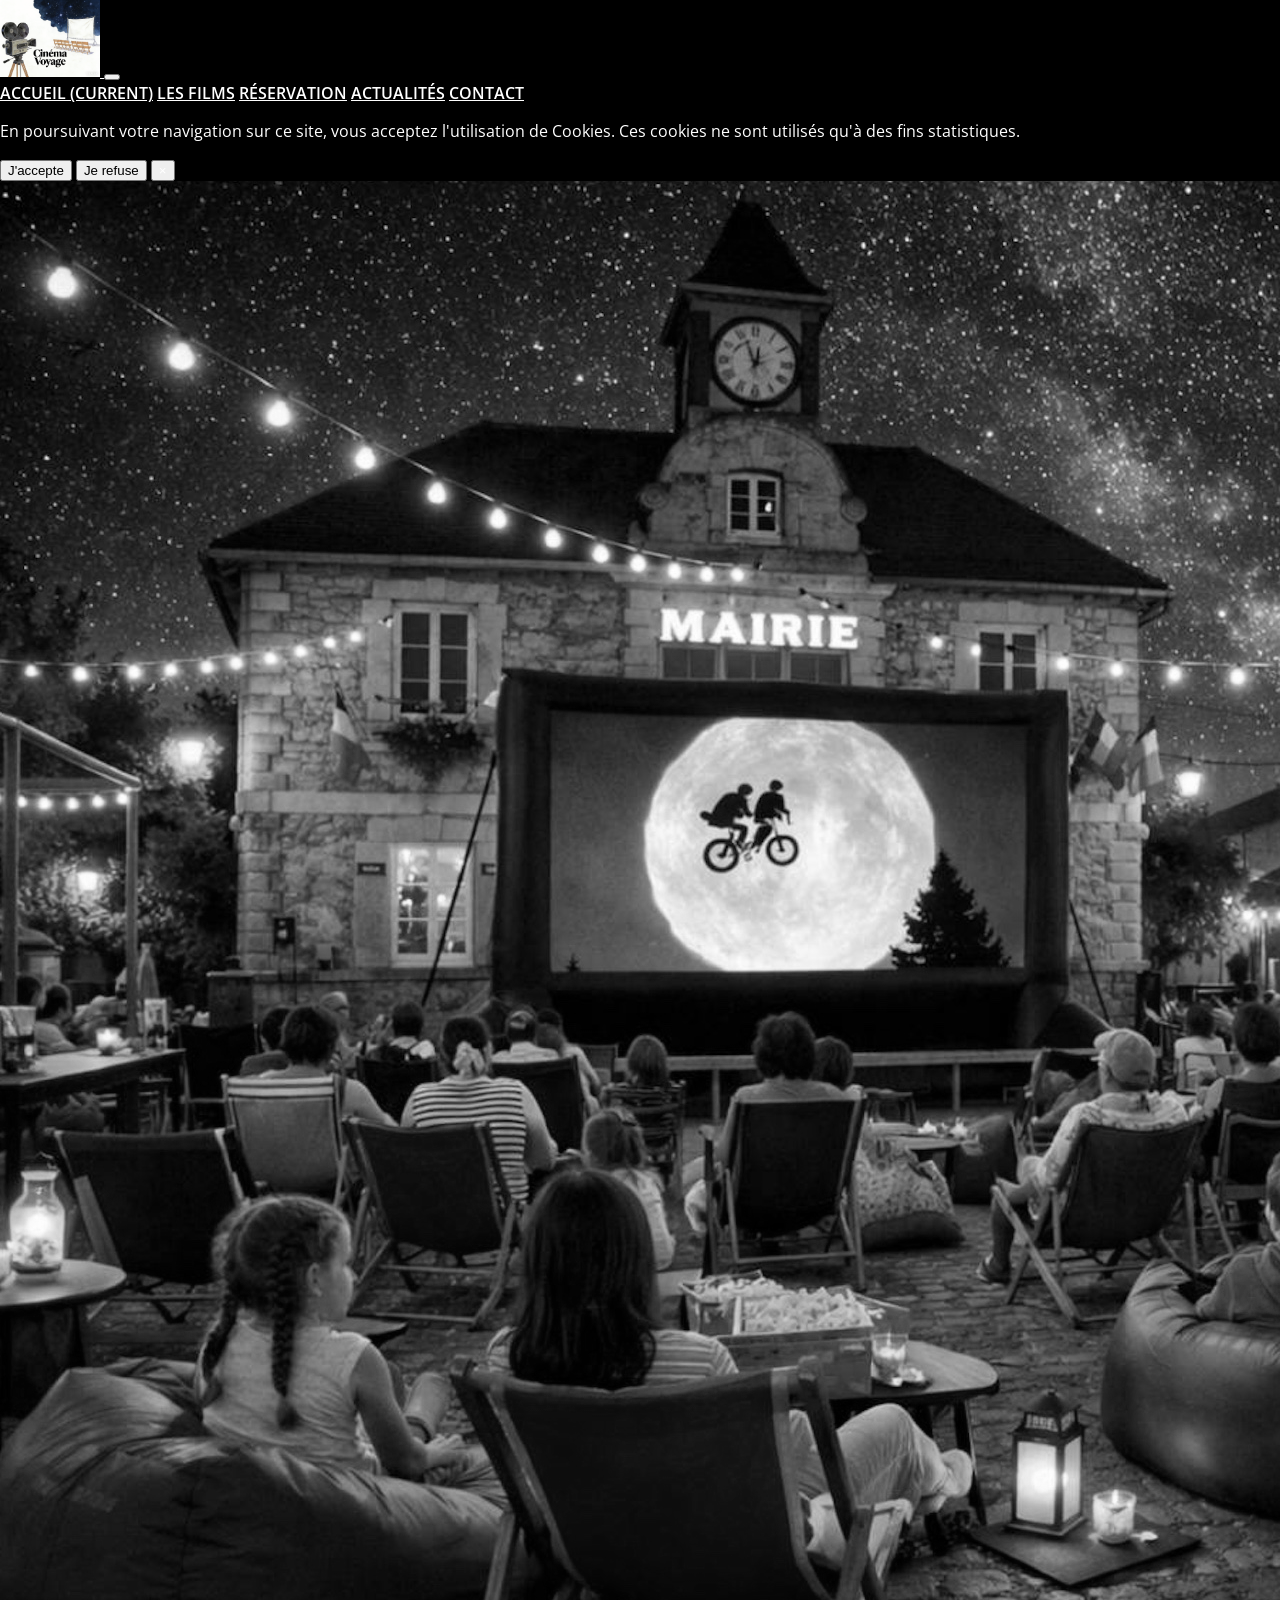
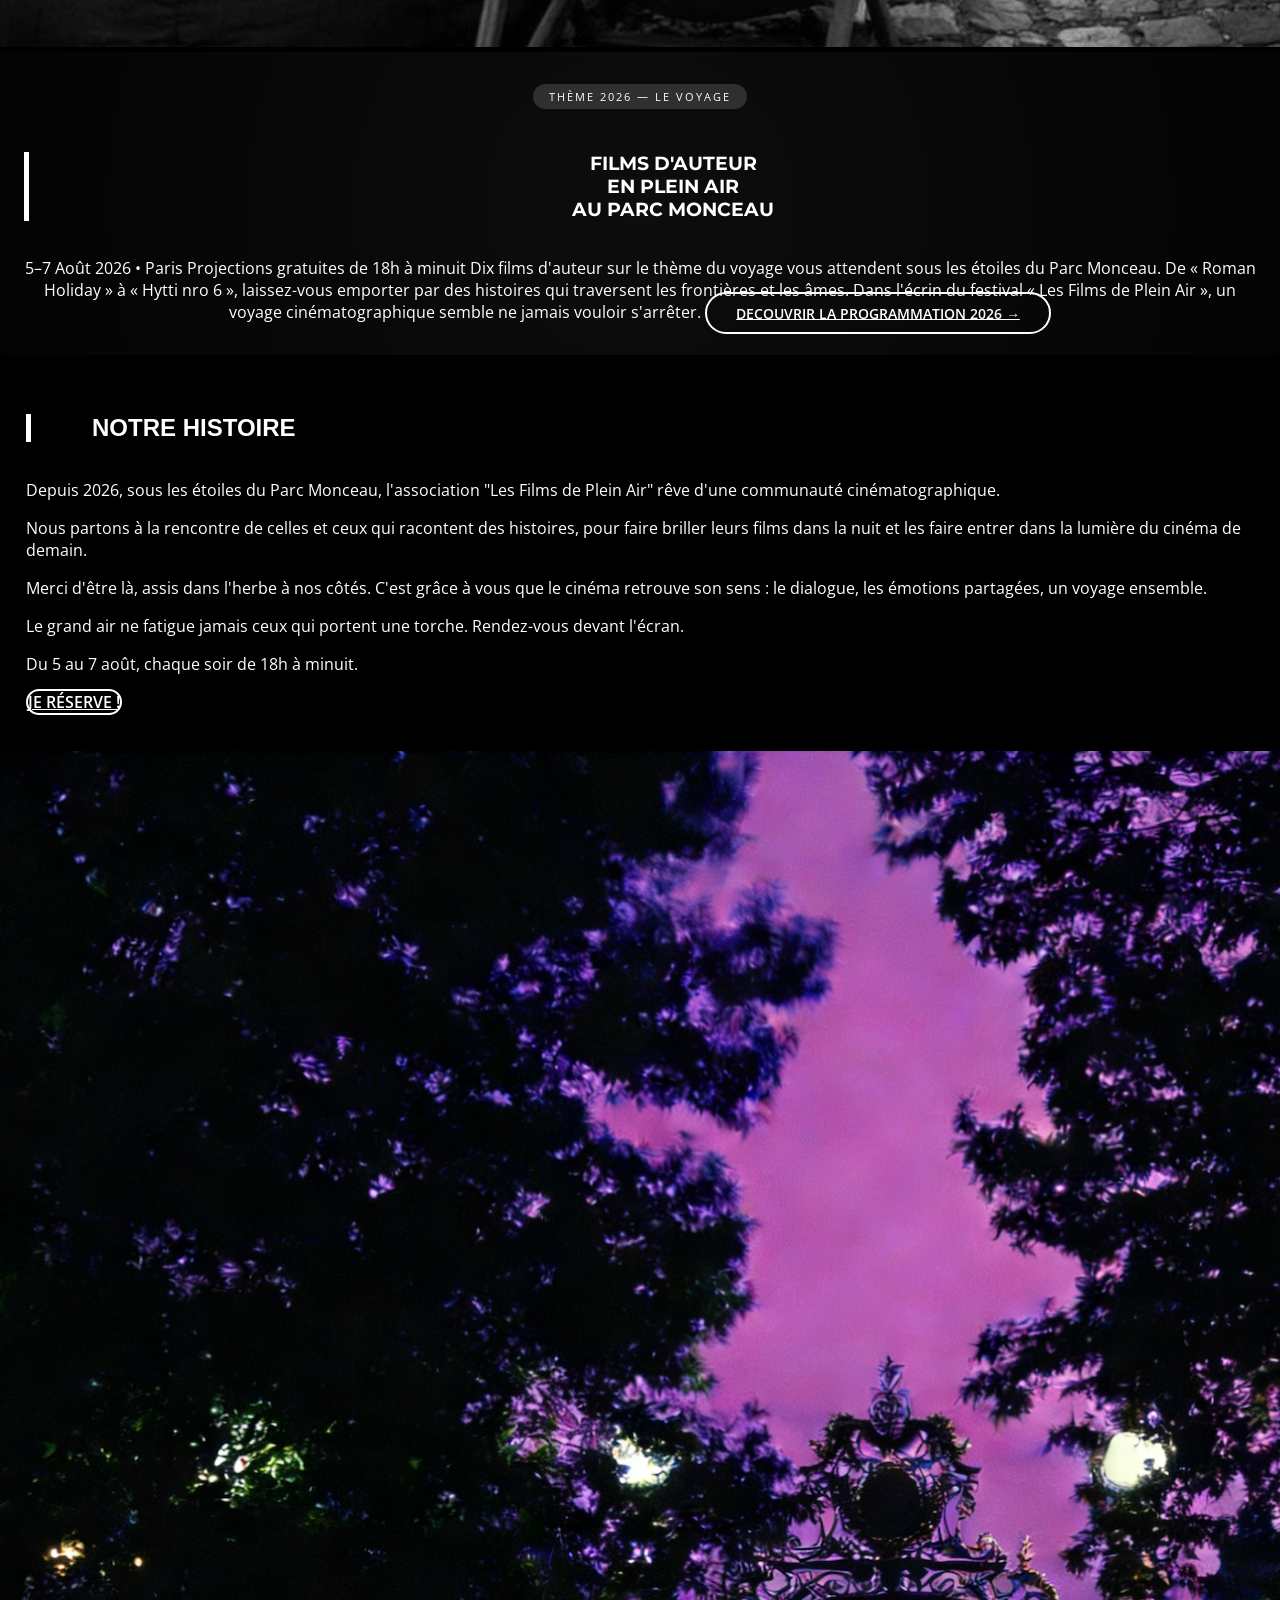
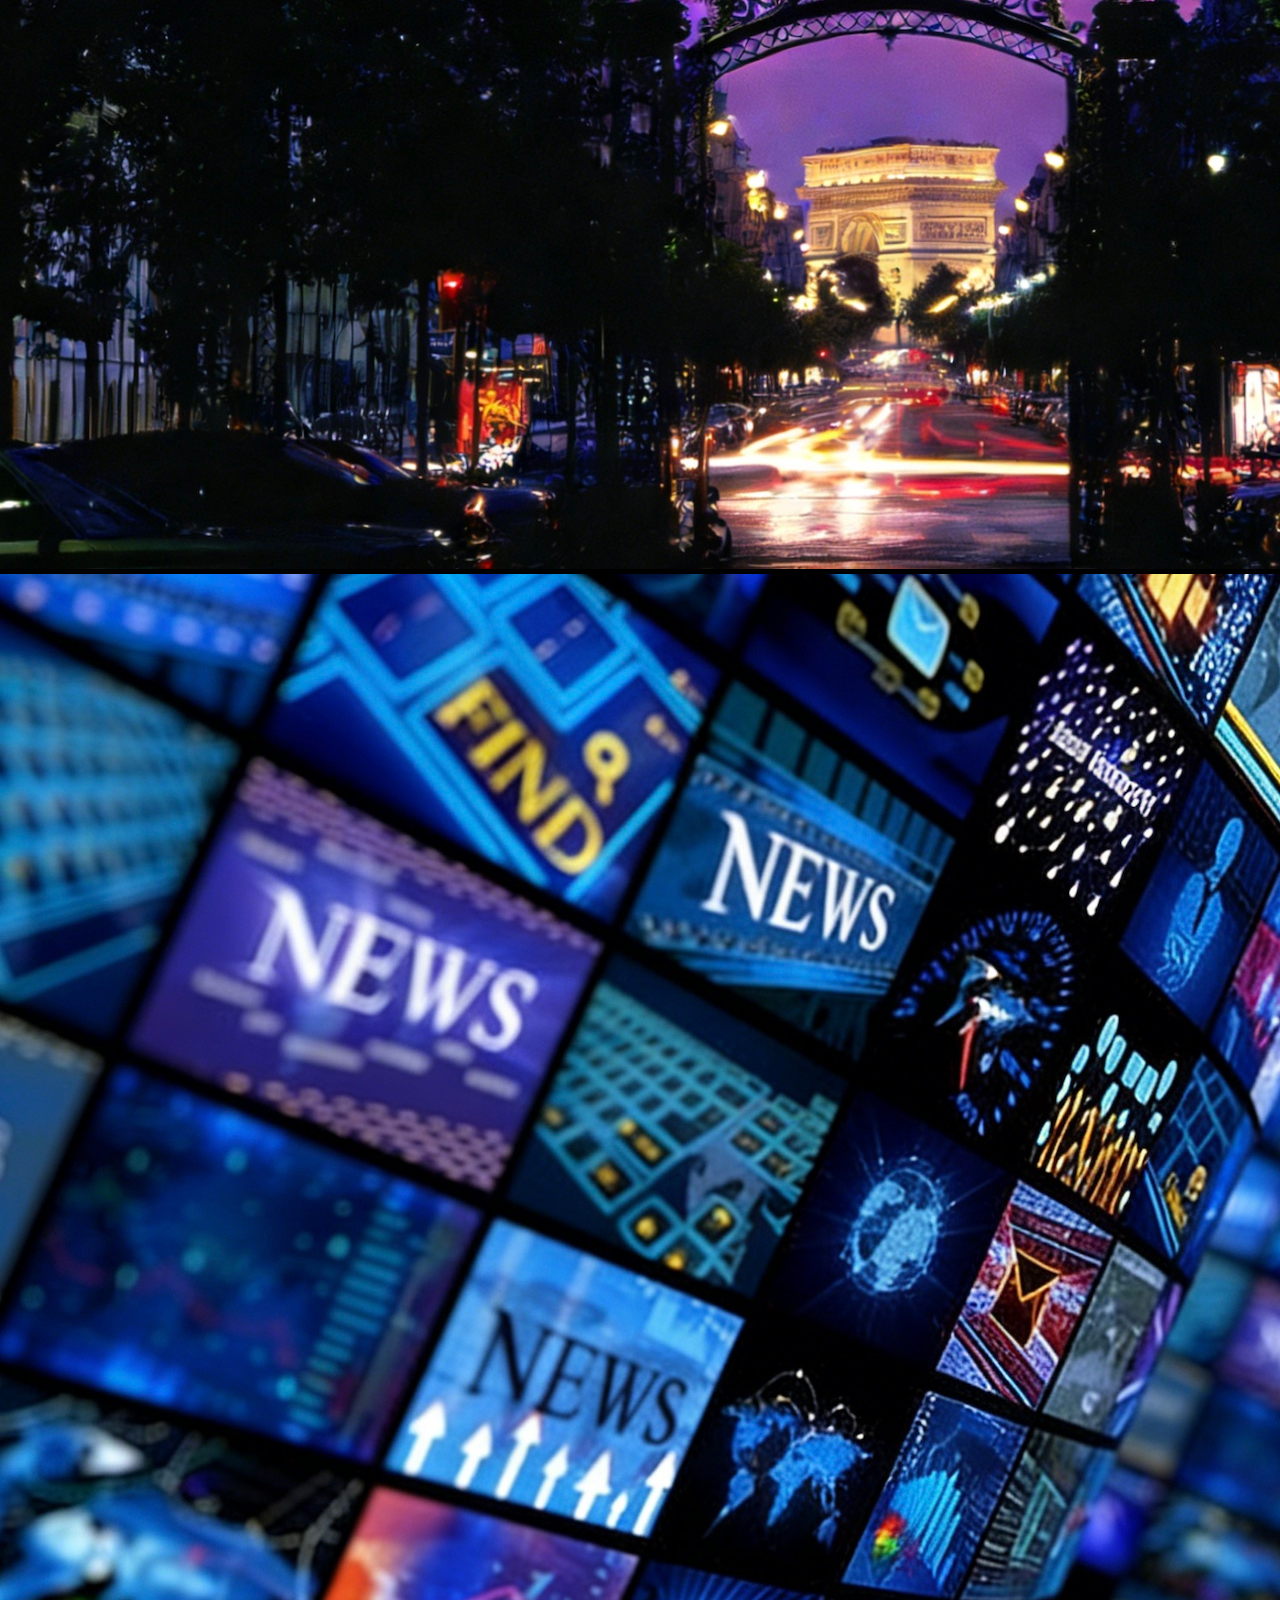
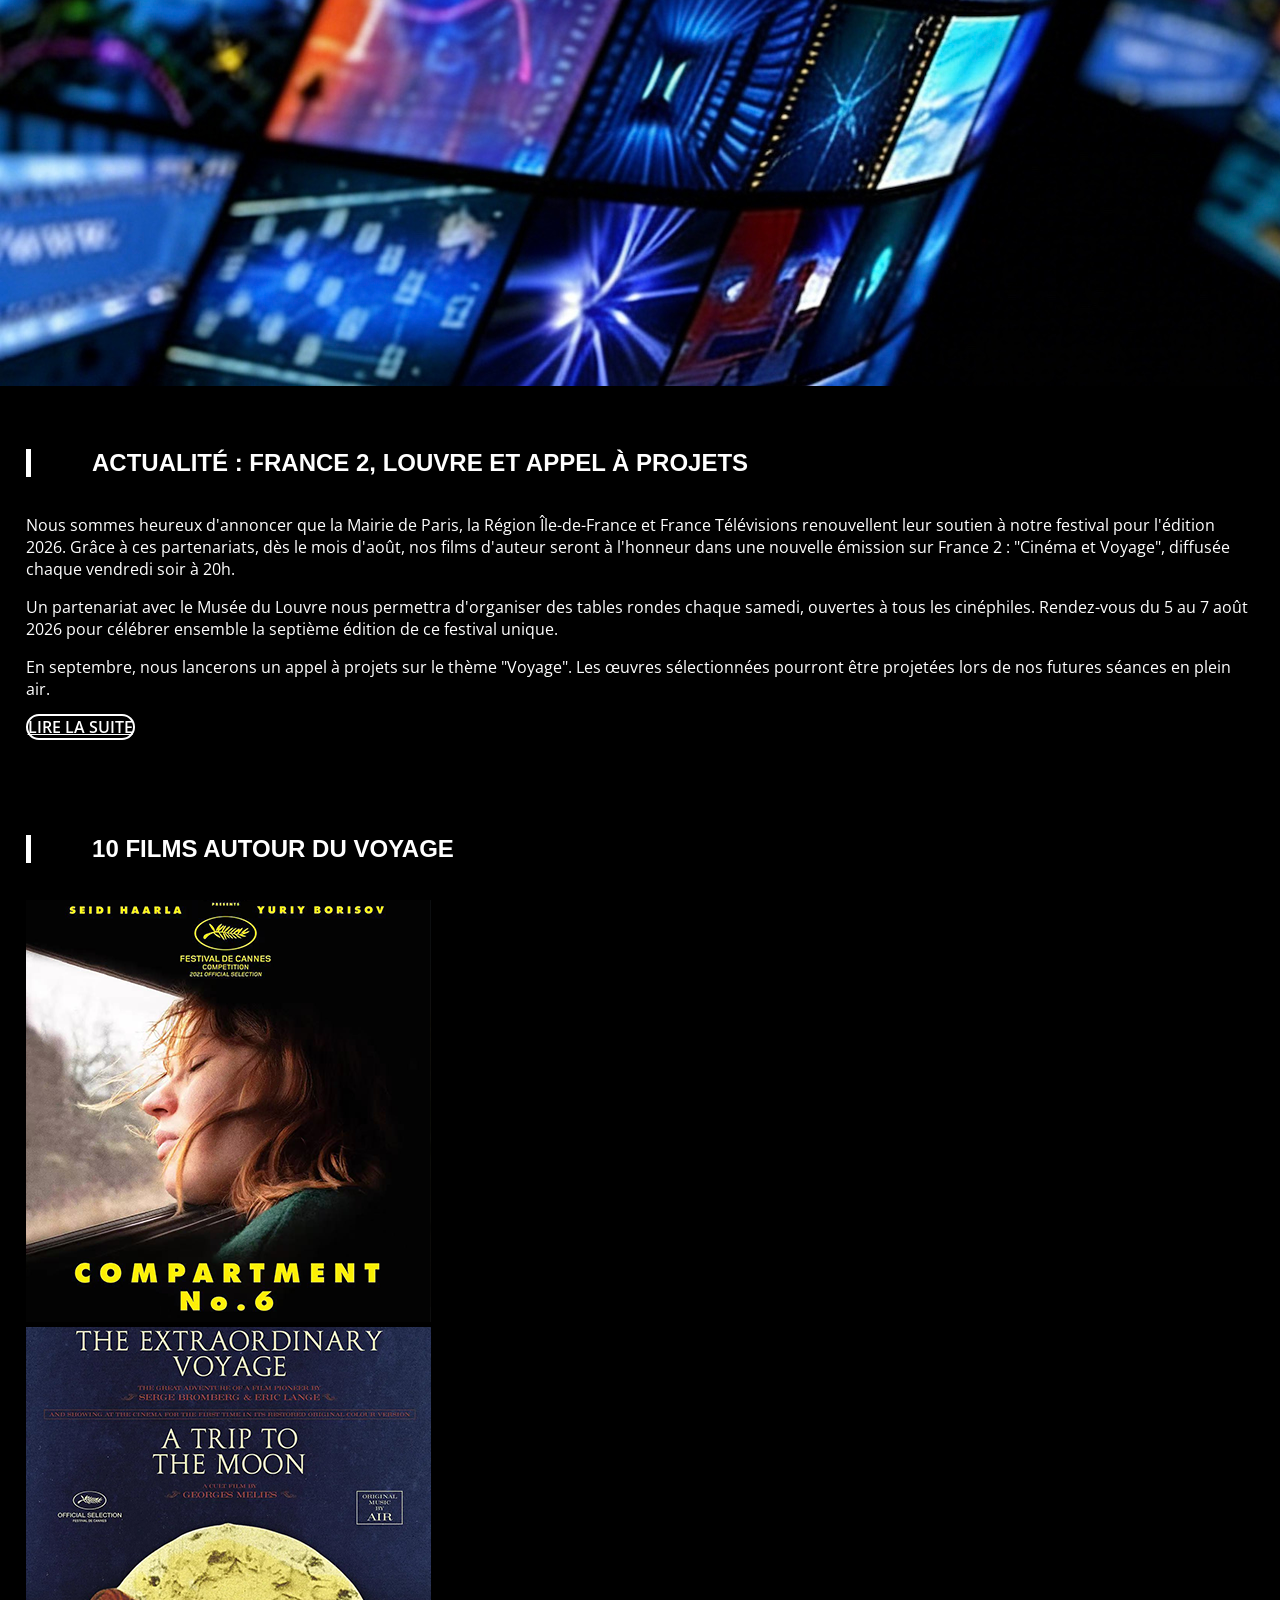
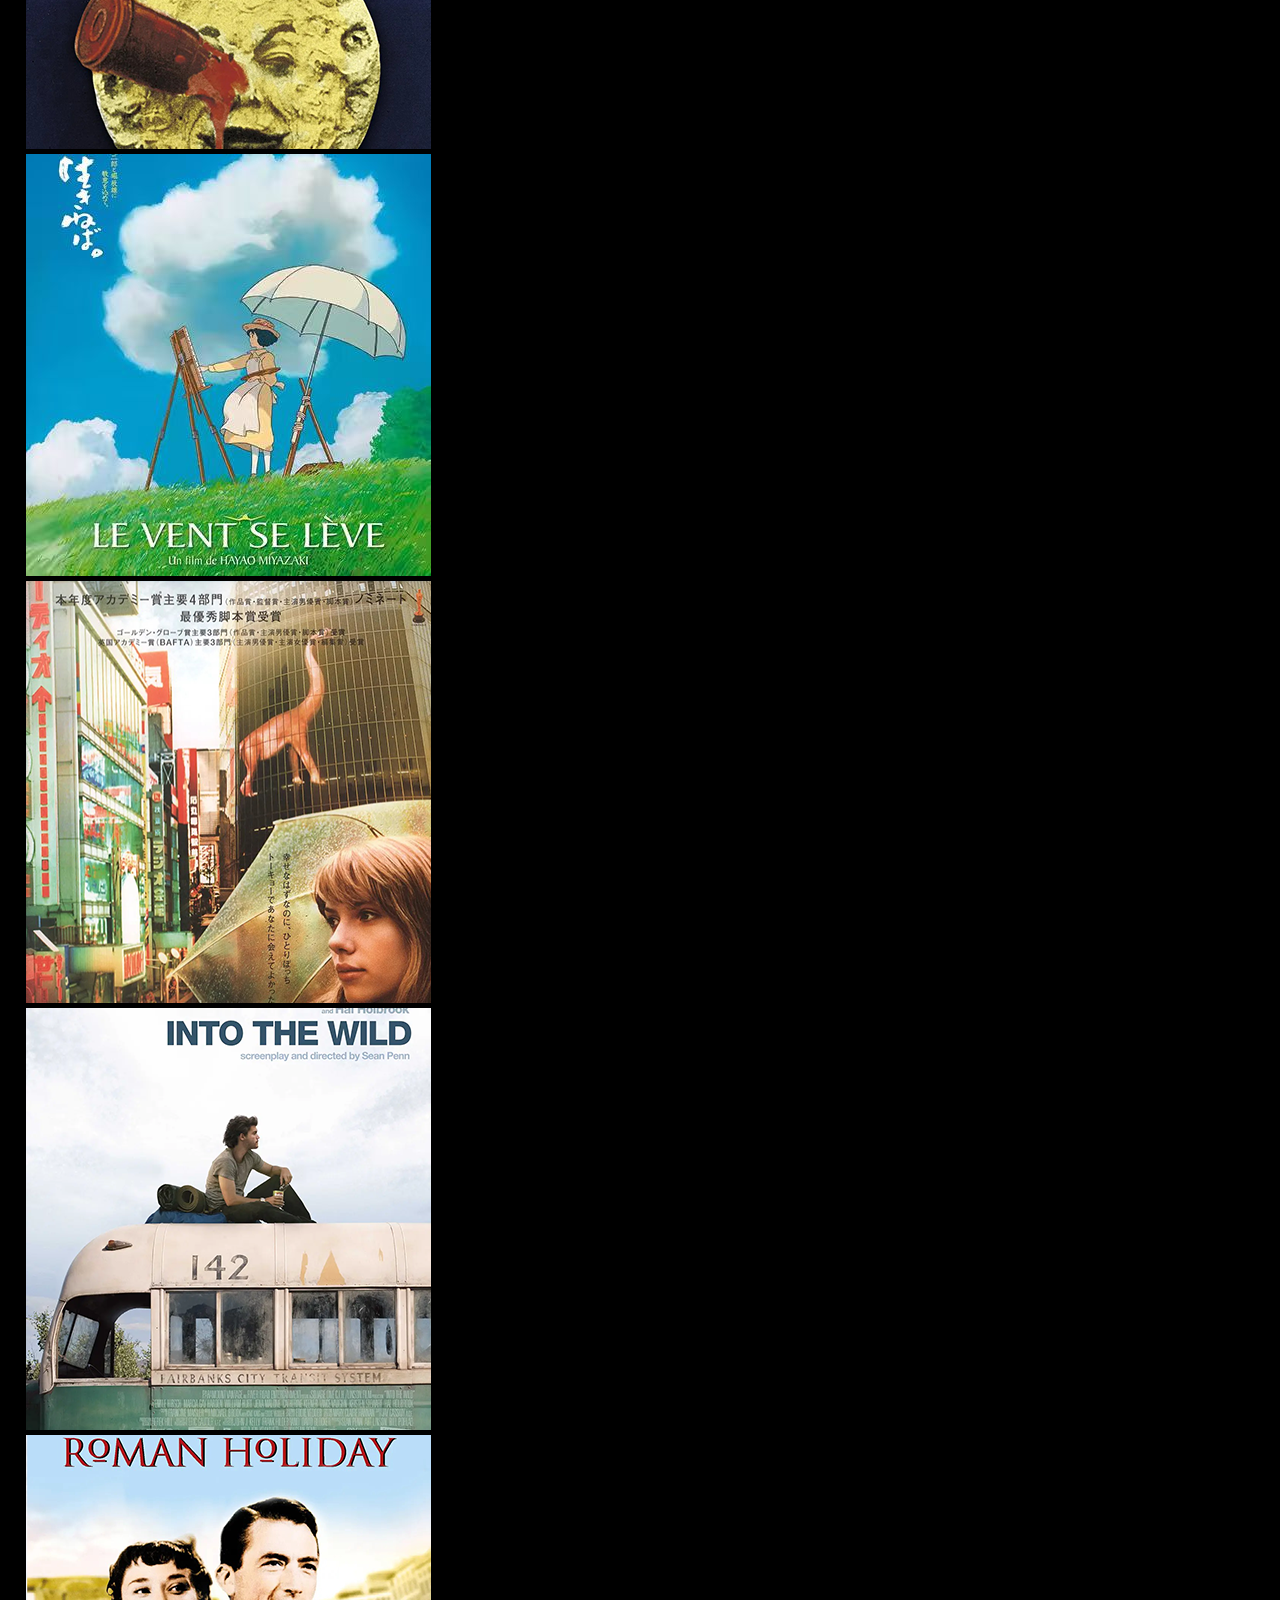
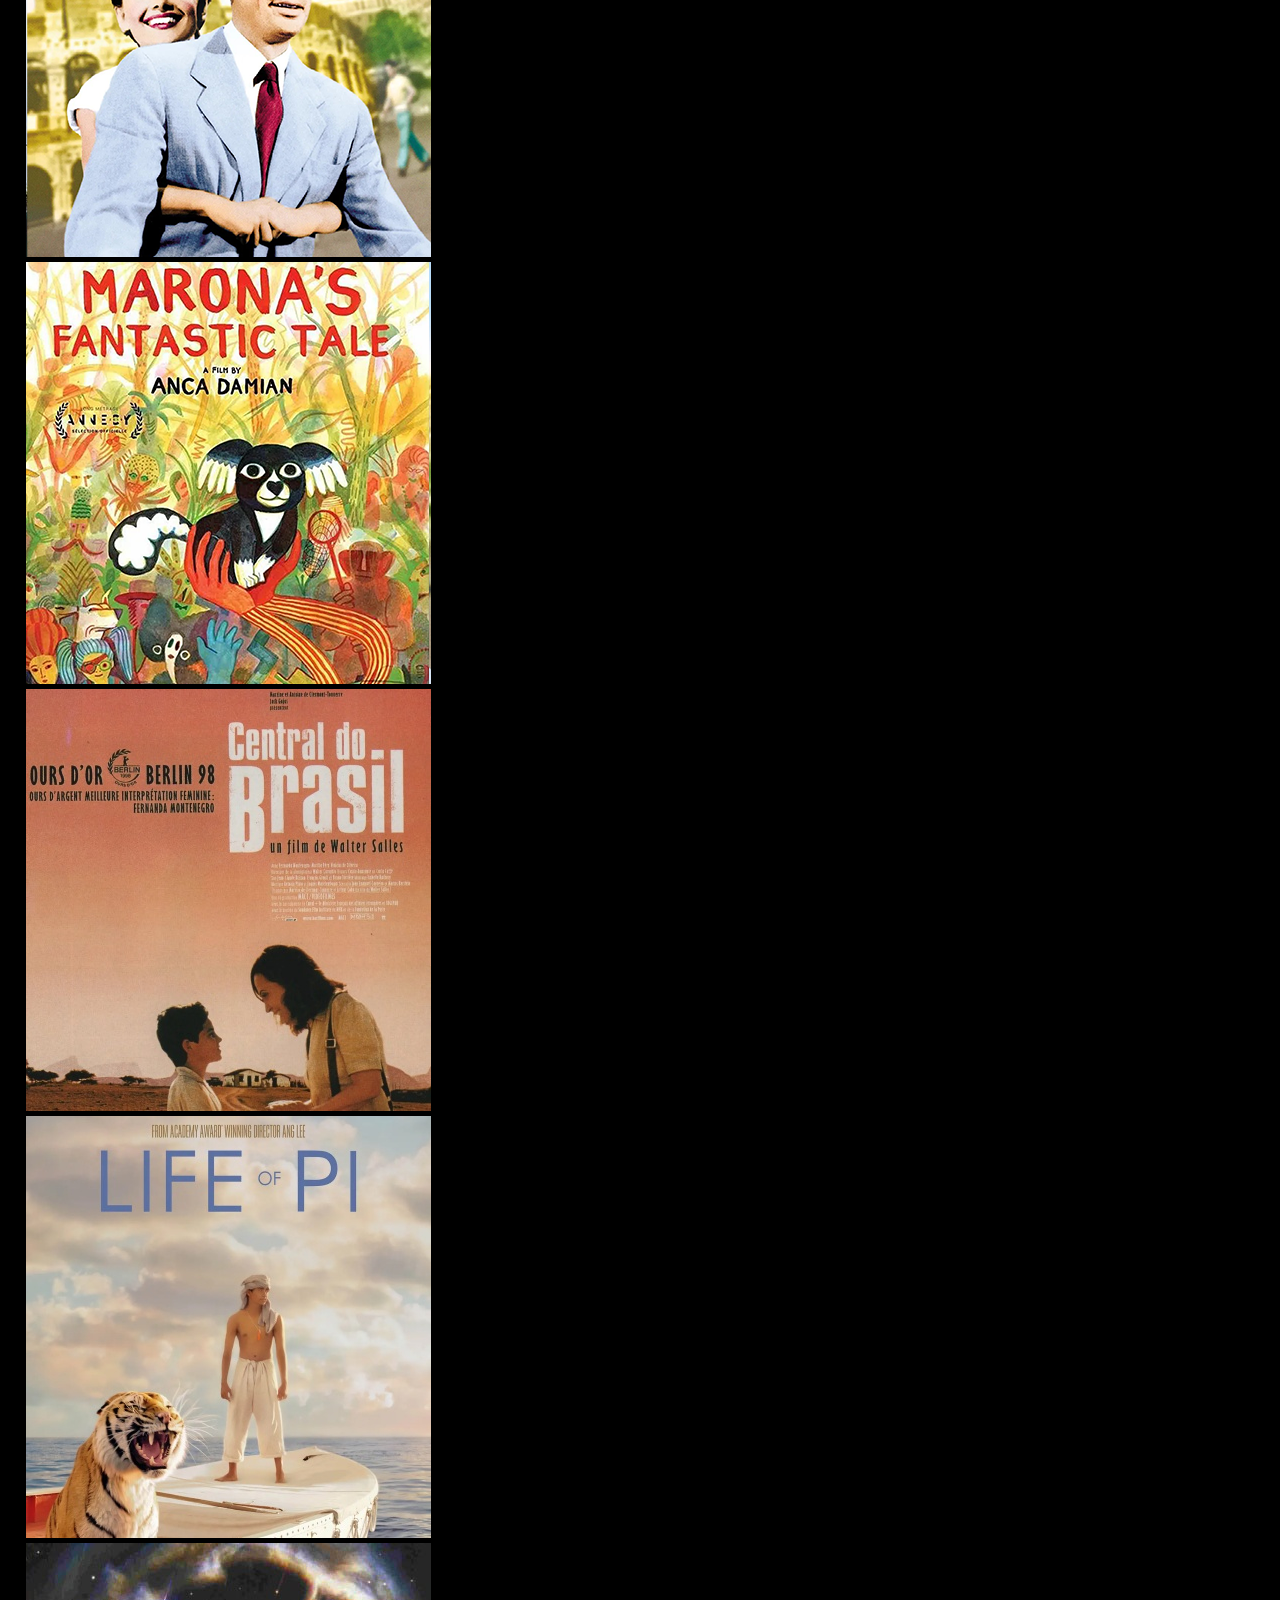
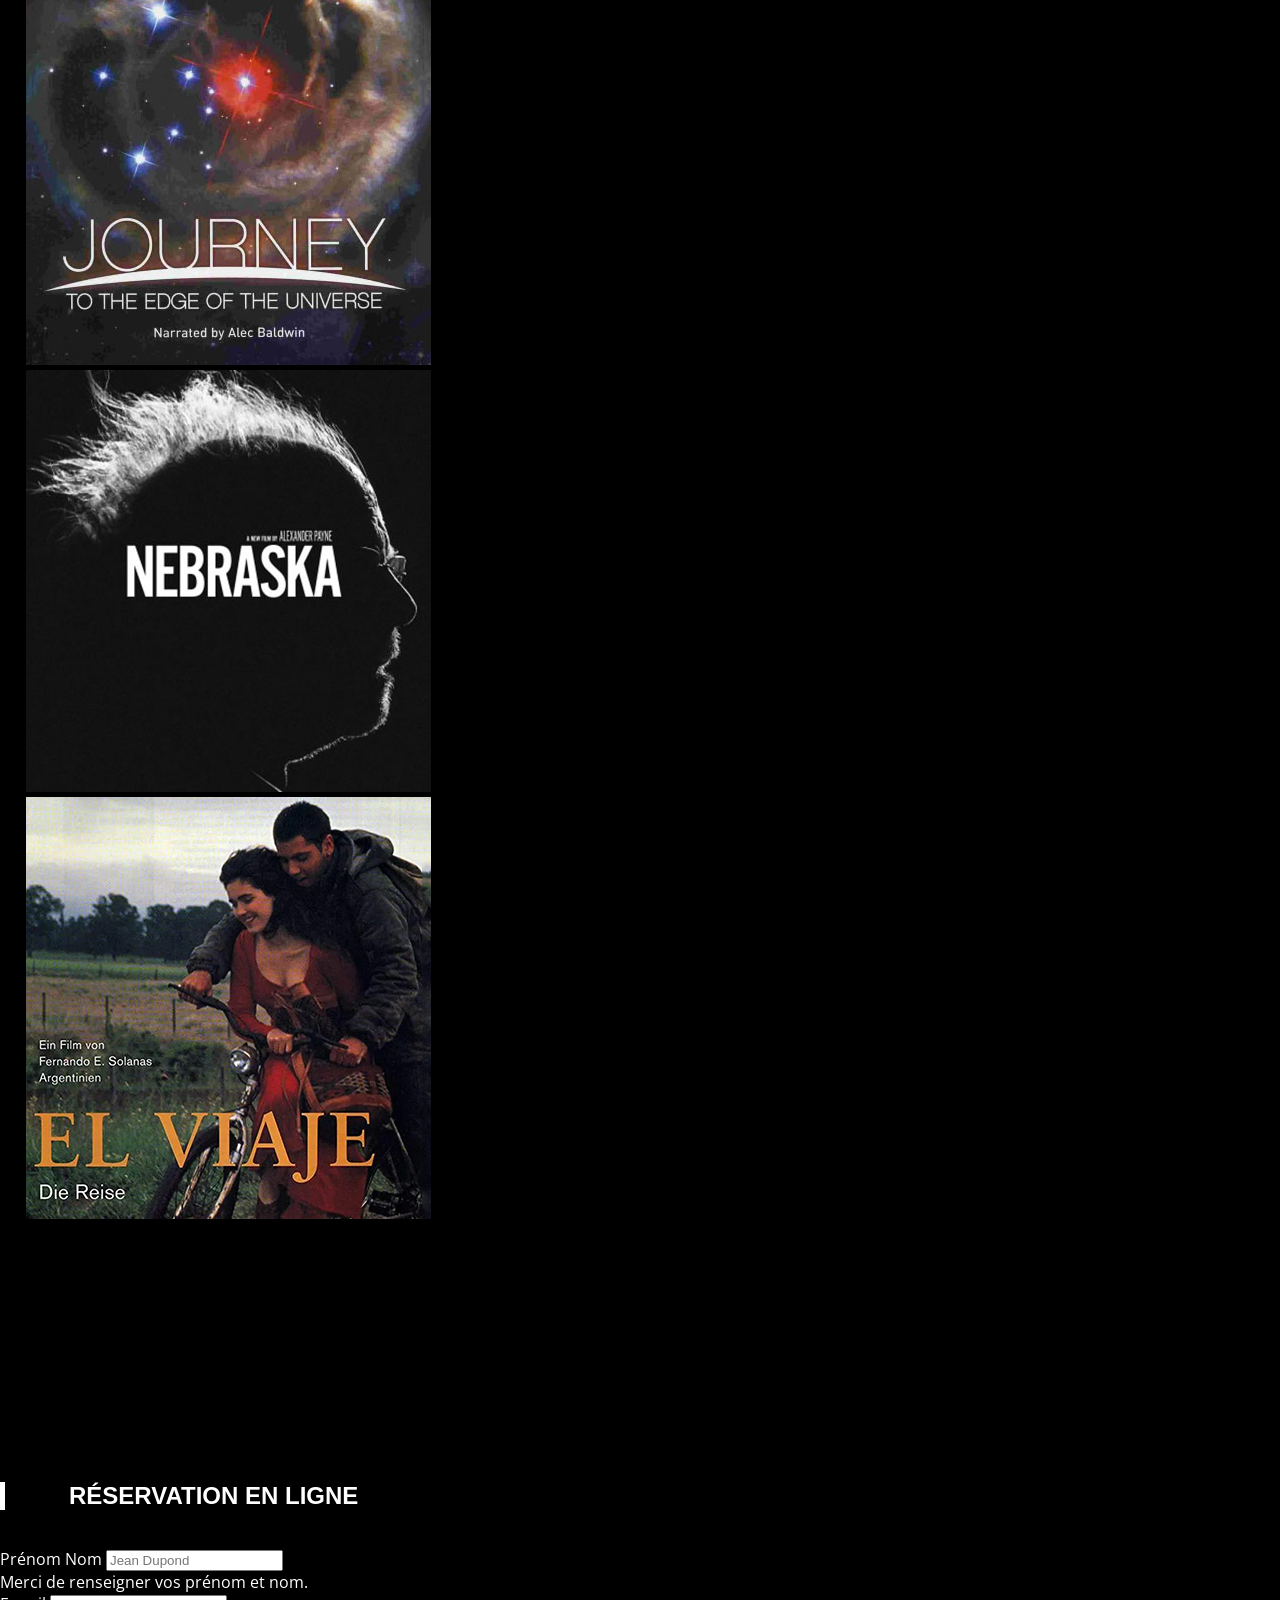
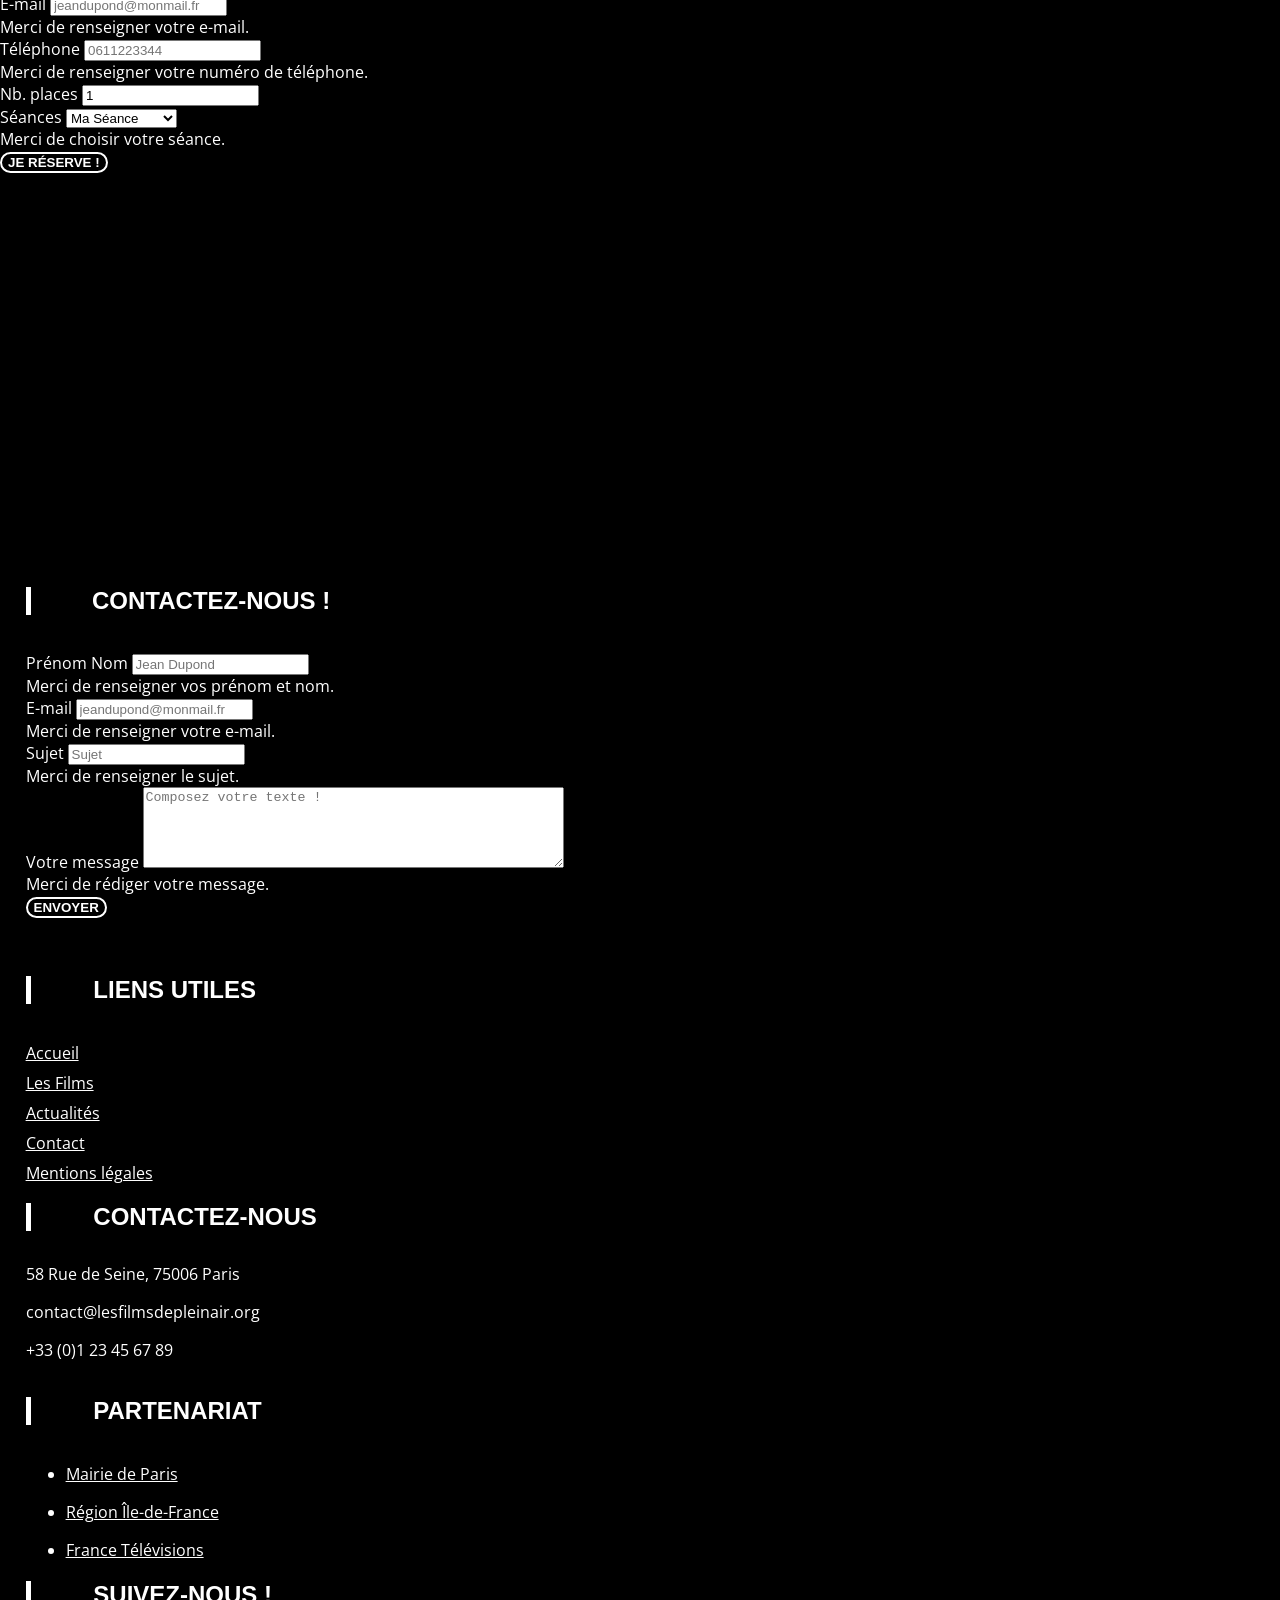
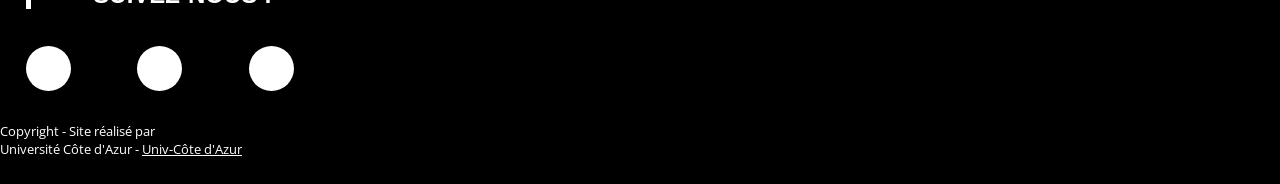
==== commit c57723dc: "Update index.html" ====
--- a/index.html
+++ b/index.html
@@ -24,6 +24,17 @@
 		<!--<link rel="stylesheet" href="css/style.css">-->
 		<link rel="stylesheet" href="css/stylescss.css">
 		<link rel="stylesheet"  href="webfonts/all.css">
+
+		<!-- 图片黑白变彩色效果（我帮你加在这里了）-->
+		<style>
+		.gray-to-color {
+		  filter: grayscale(100%);
+		  transition: all 0.5s ease;
+		}
+		.gray-to-color:hover {
+		  filter: grayscale(0%);
+		}
+		</style>
 		
 		<!-- VOTRE GOOGLE ANALYTICS OFFICIEL -->
 		<script async src="https://www.googletagmanager.com/gtag/js?id=G-NYN3NX30CN"></script>
@@ -89,7 +100,7 @@
 			<div class="container">
 				<div class="row" style="align-items: center;">
 					<aside class="col-lg-6">
-						<img src="images/enpleinaircinema.jpeg" class="img-fluid" alt="Projection en plein air au Parc Monceau">
+						<img src="images/enpleinaircinema.jpeg" class="img-fluid gray-to-color" alt="Projection en plein air au Parc Monceau">
 					</aside>
 					<article class="col-lg-6">
     <div class="hero-content">
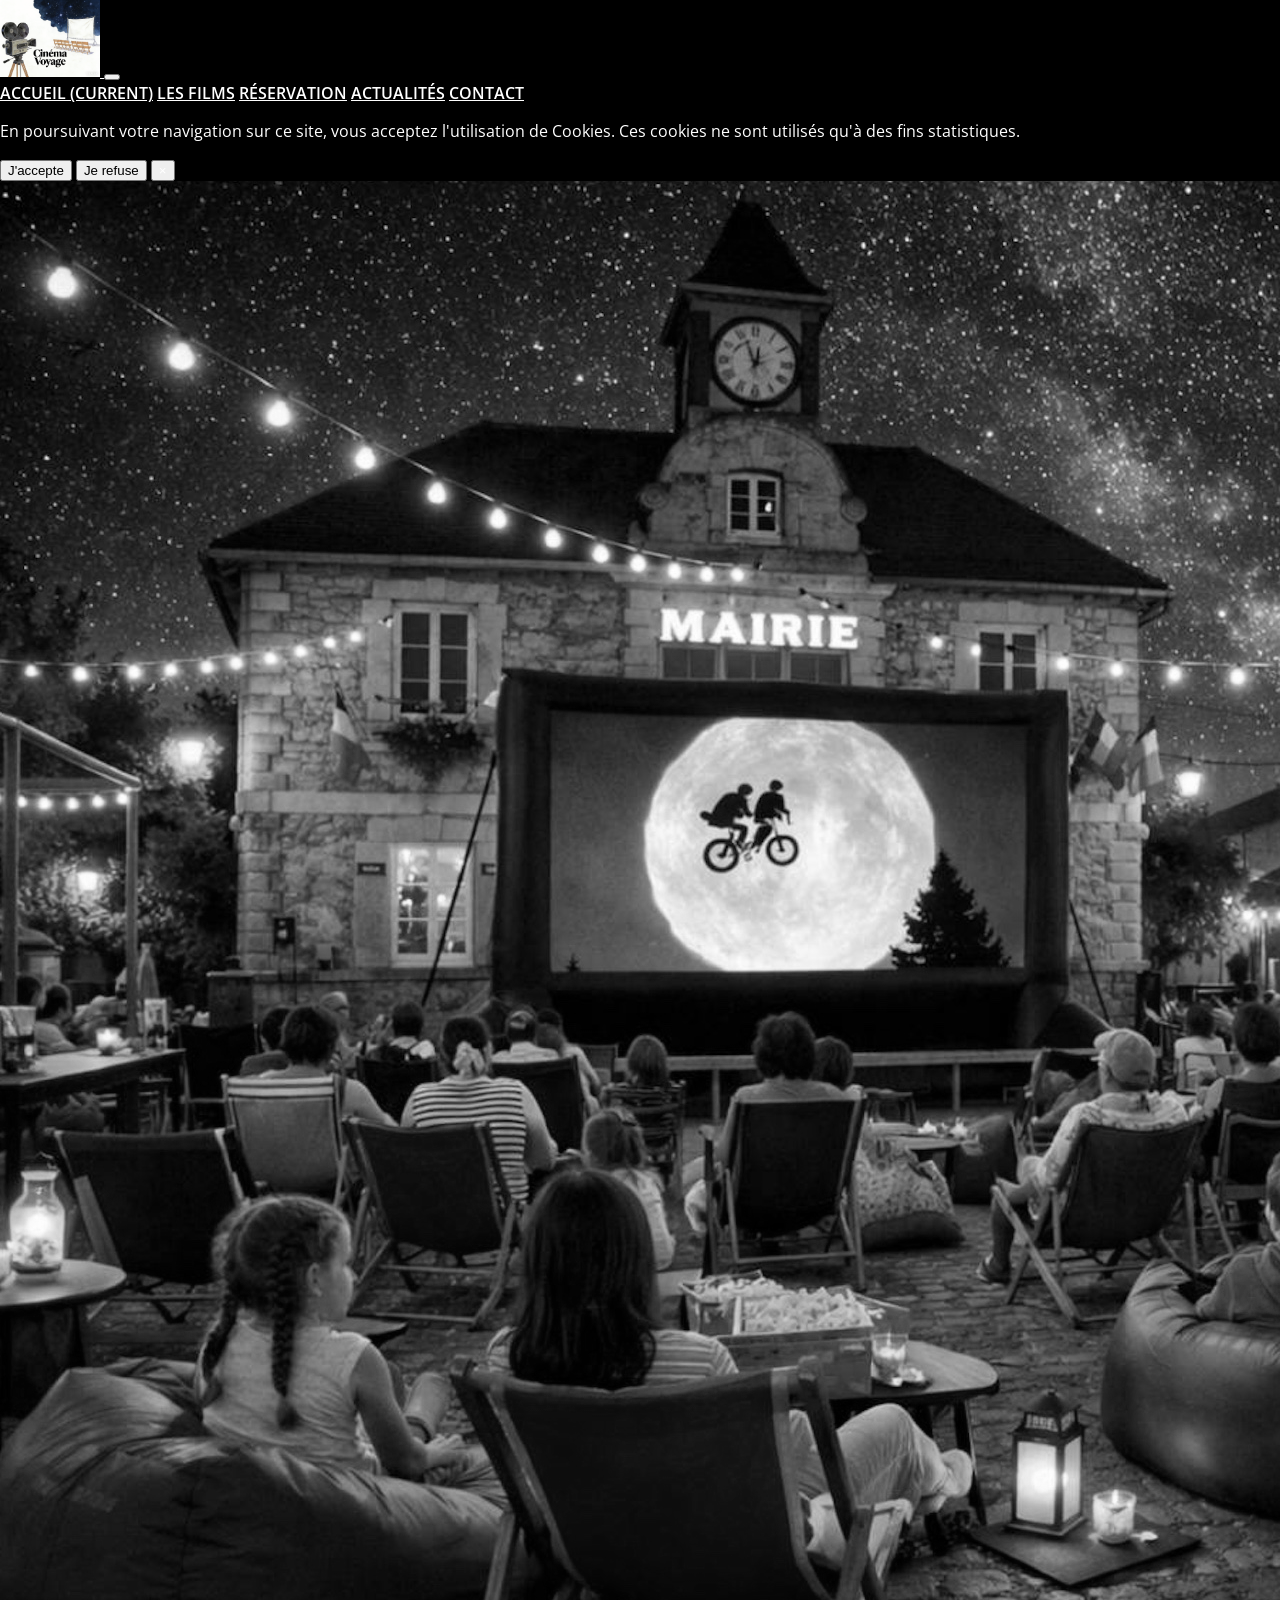
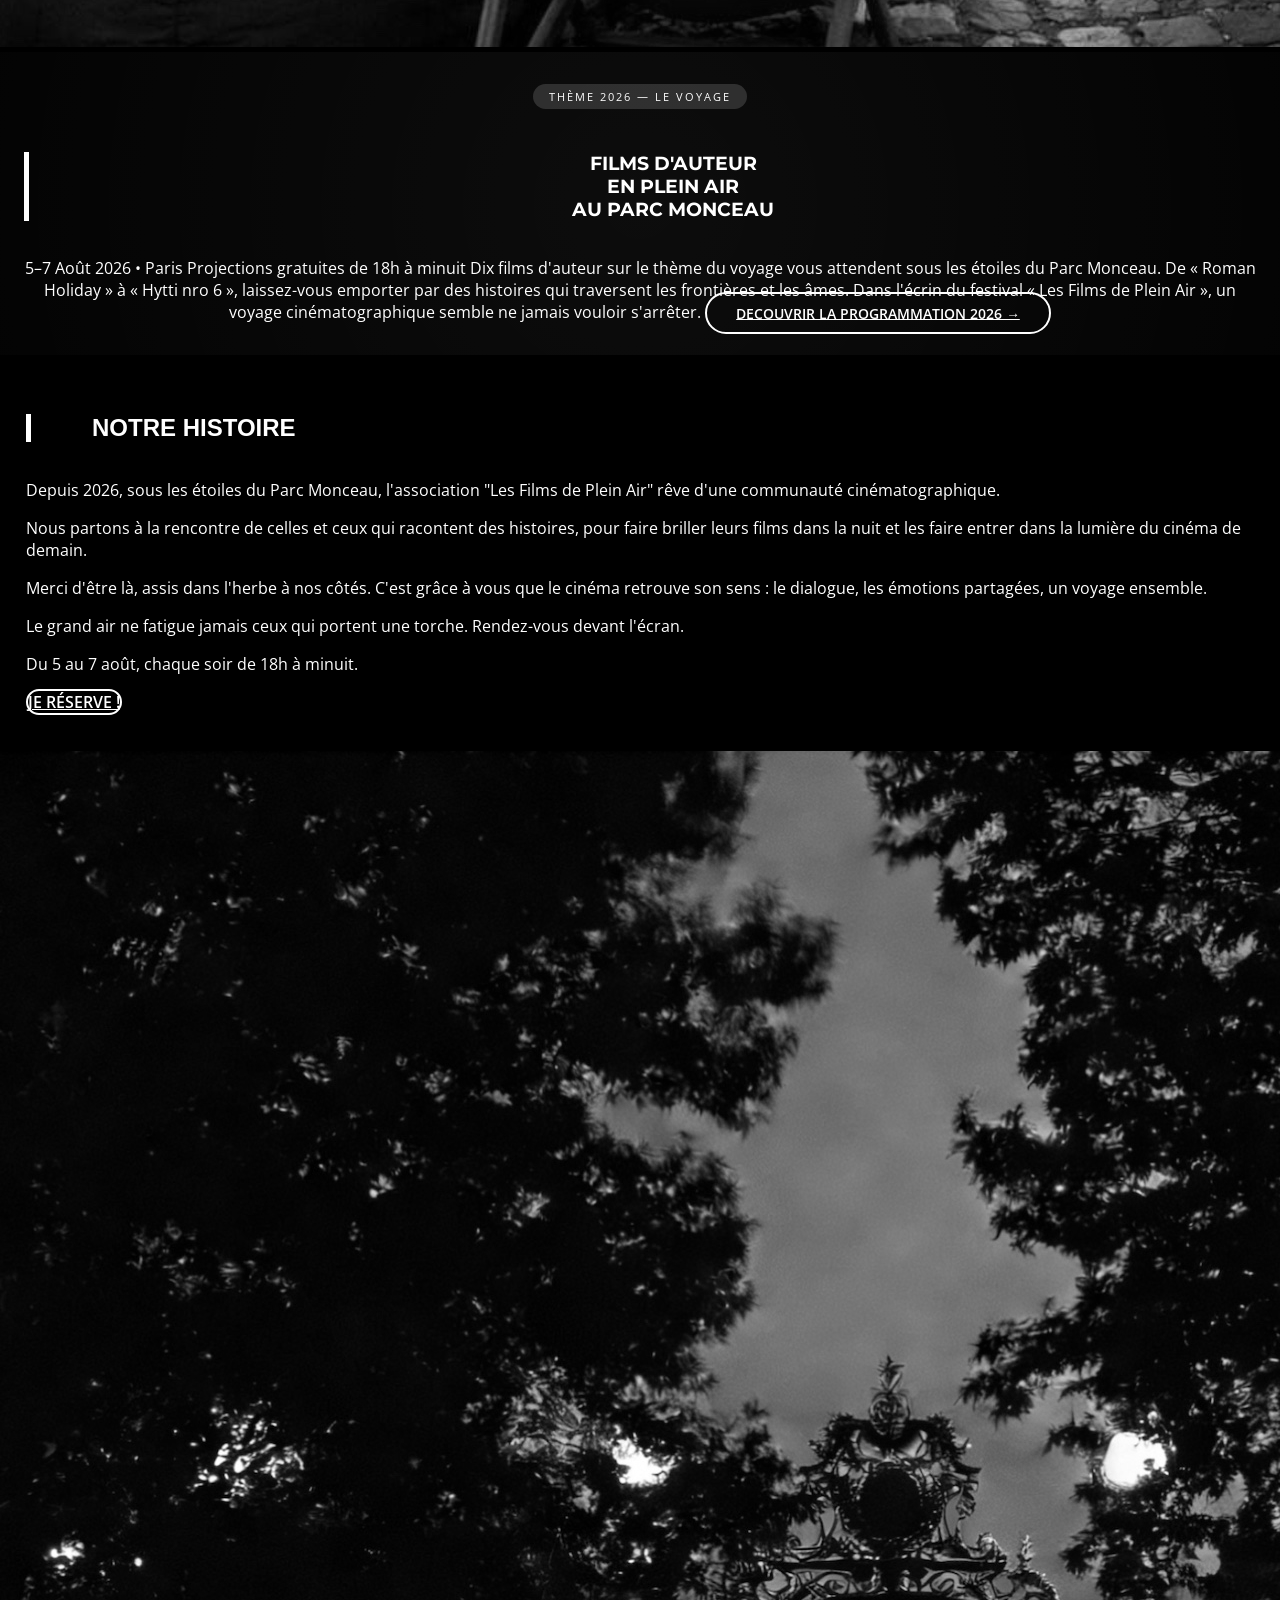
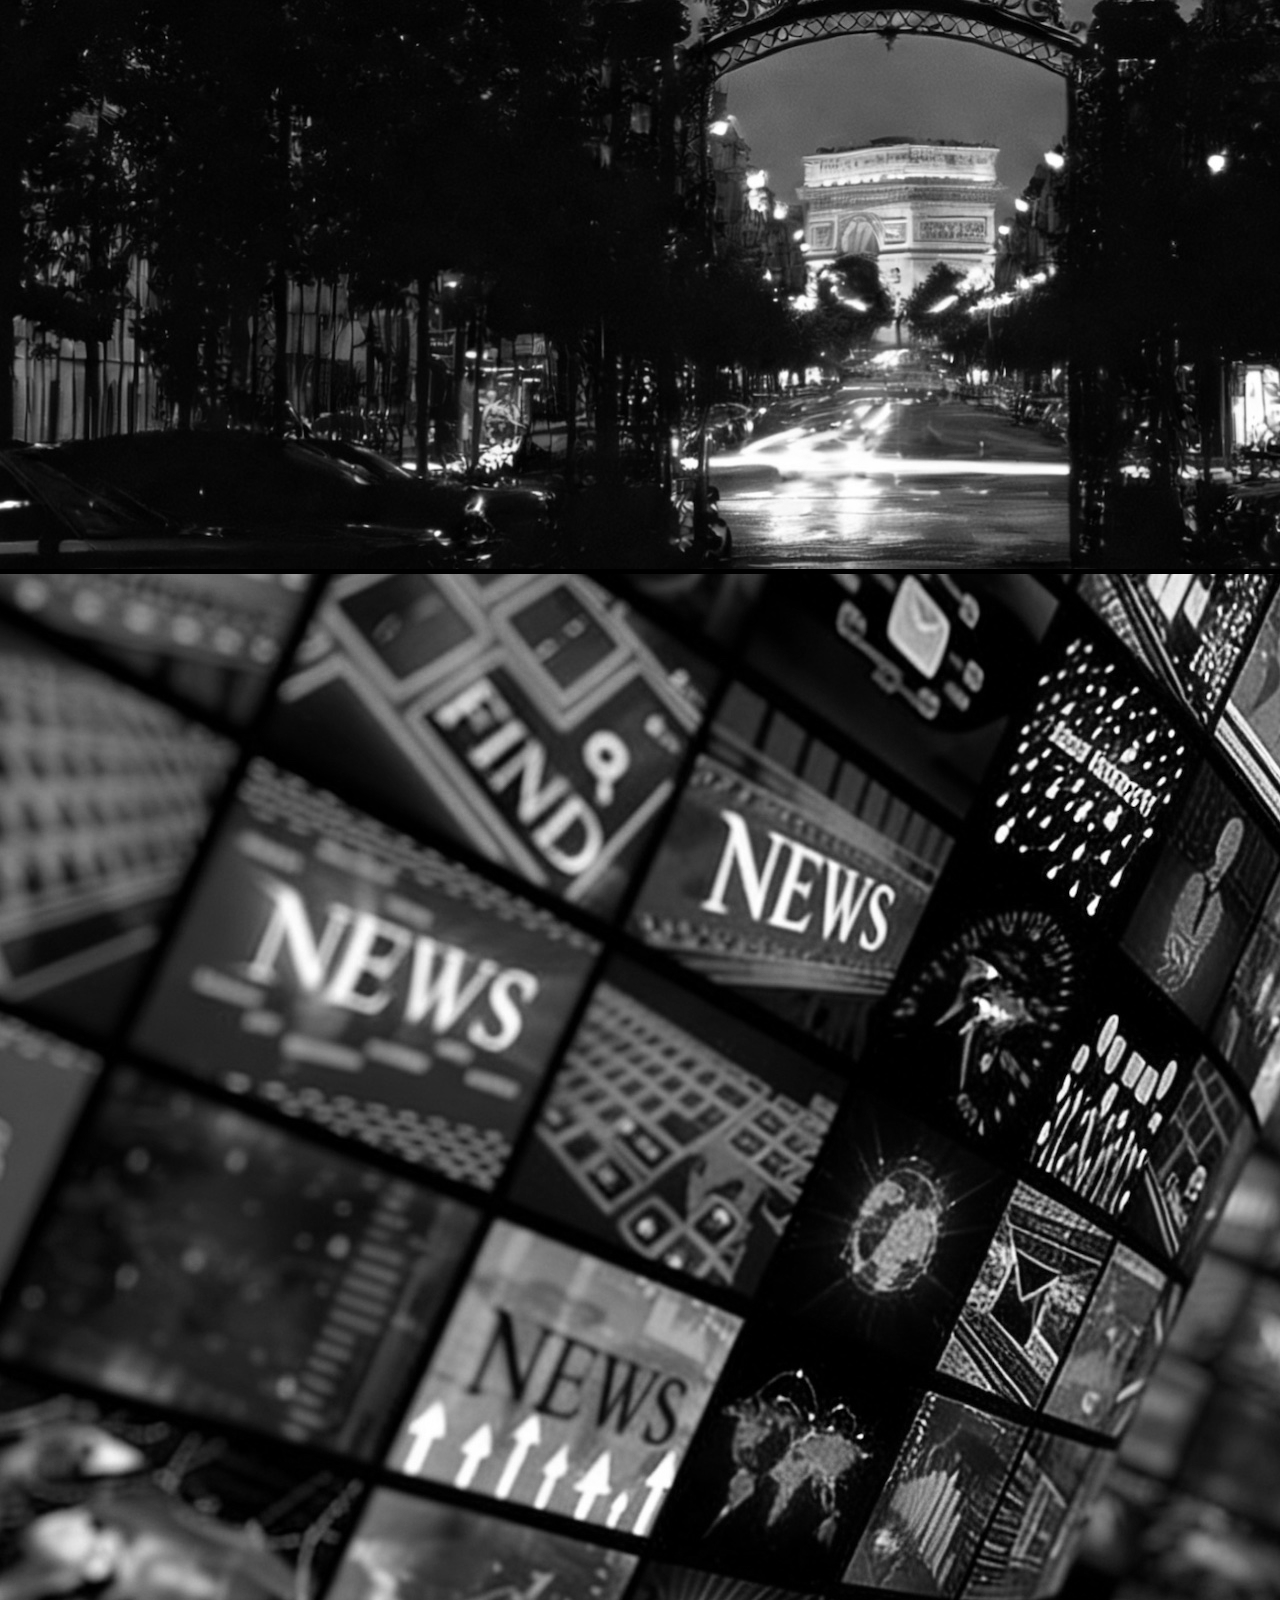
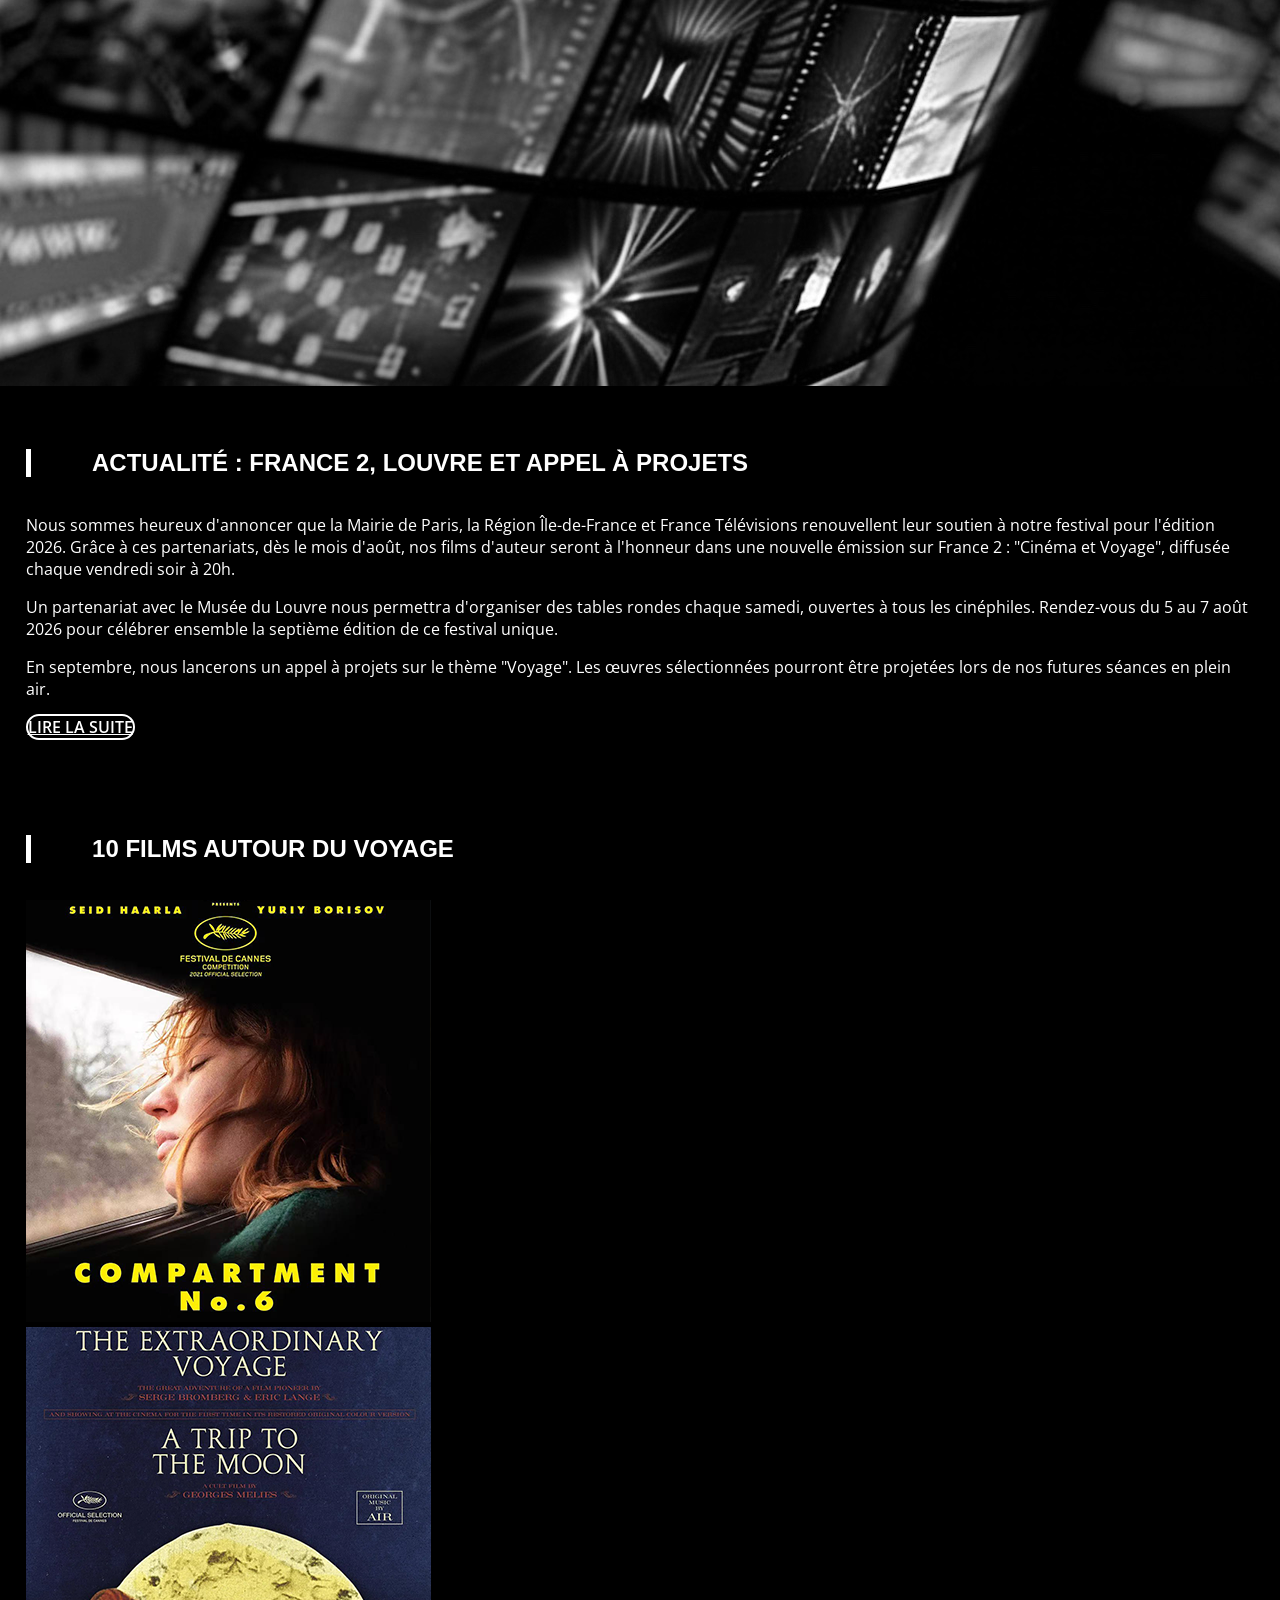
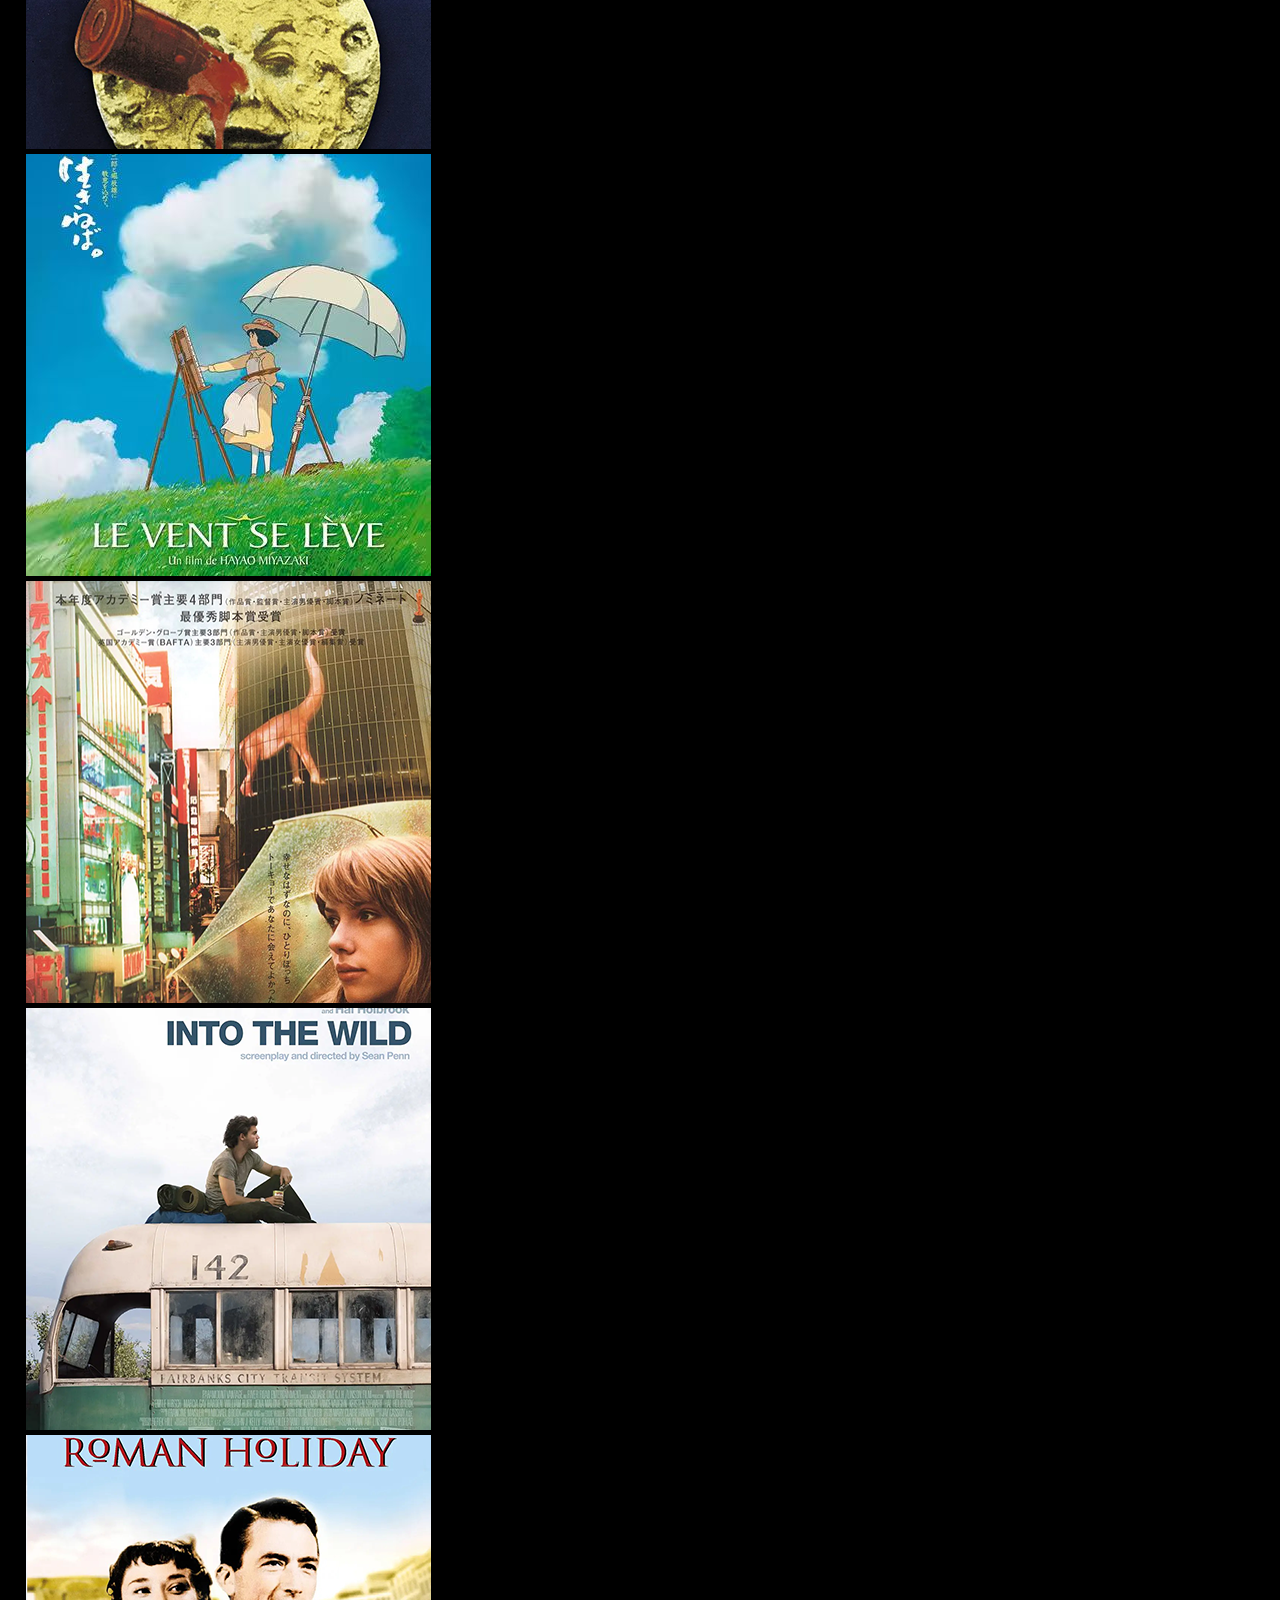
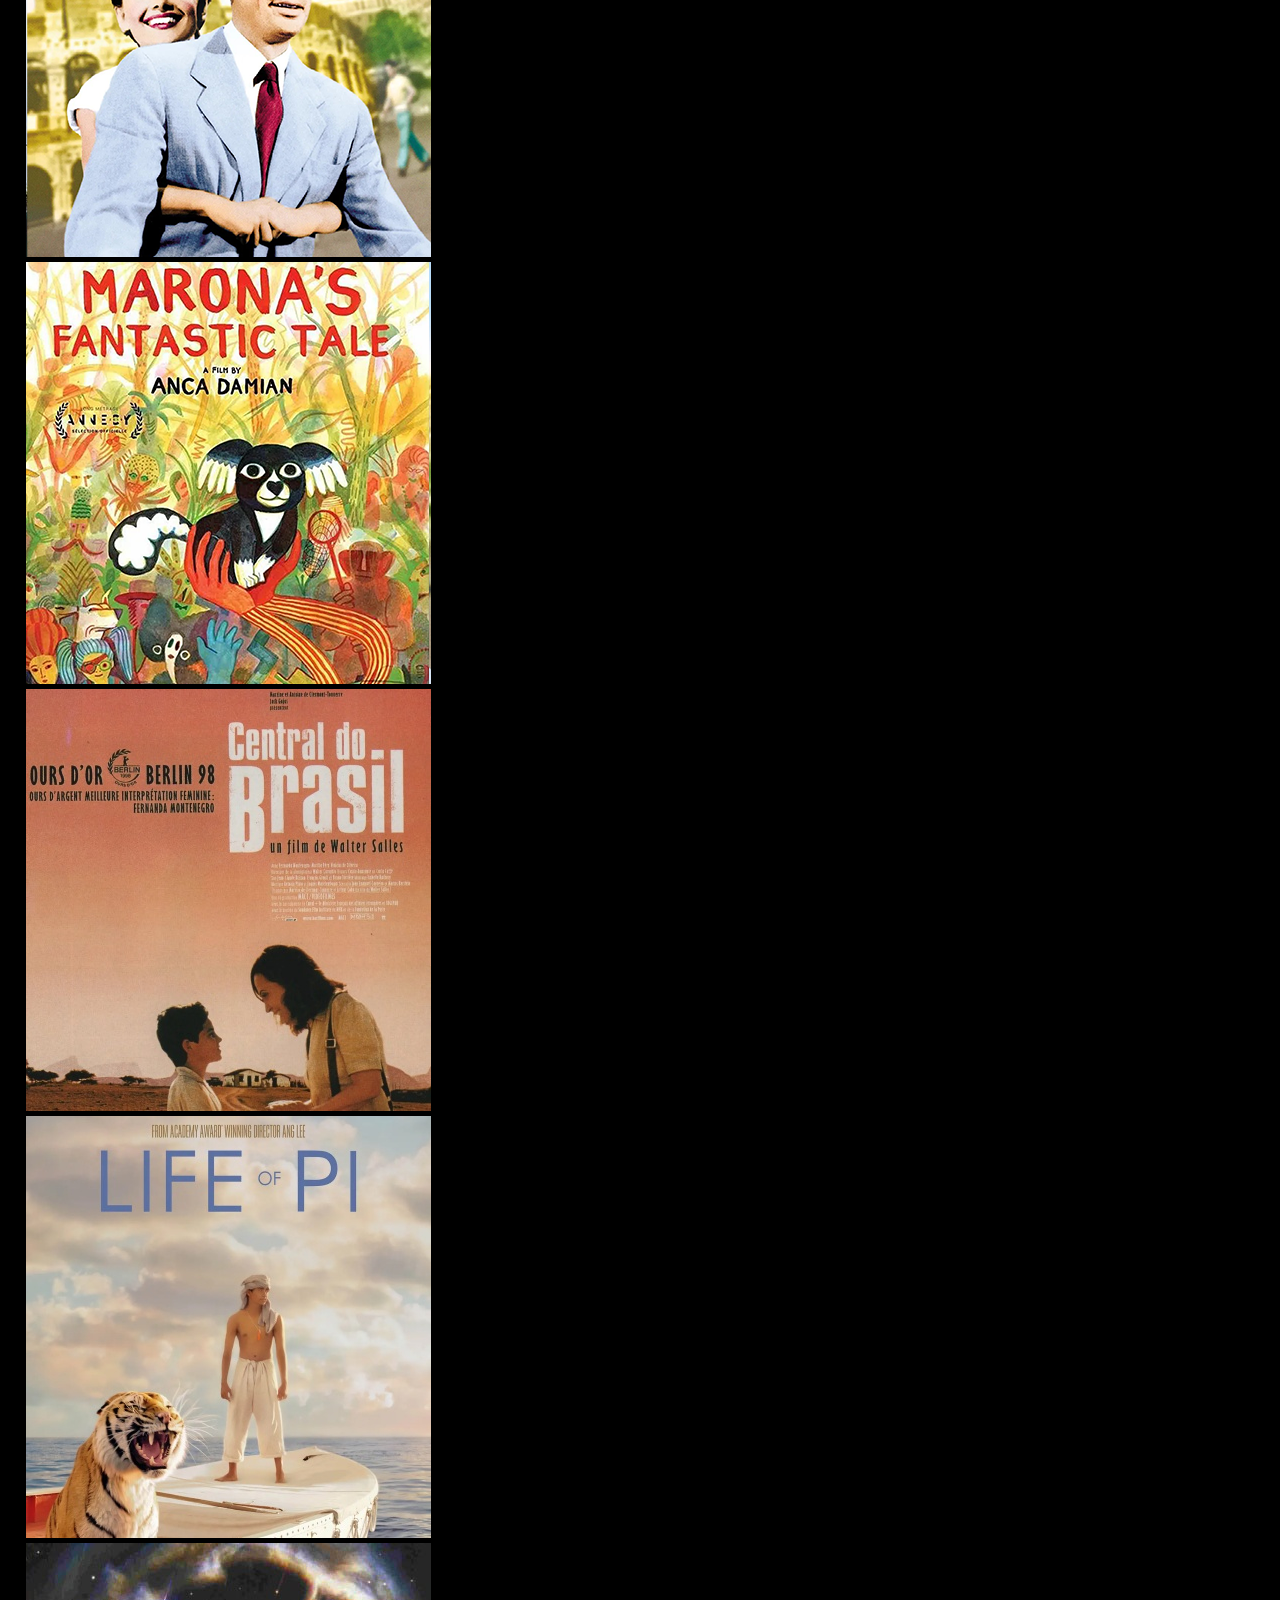
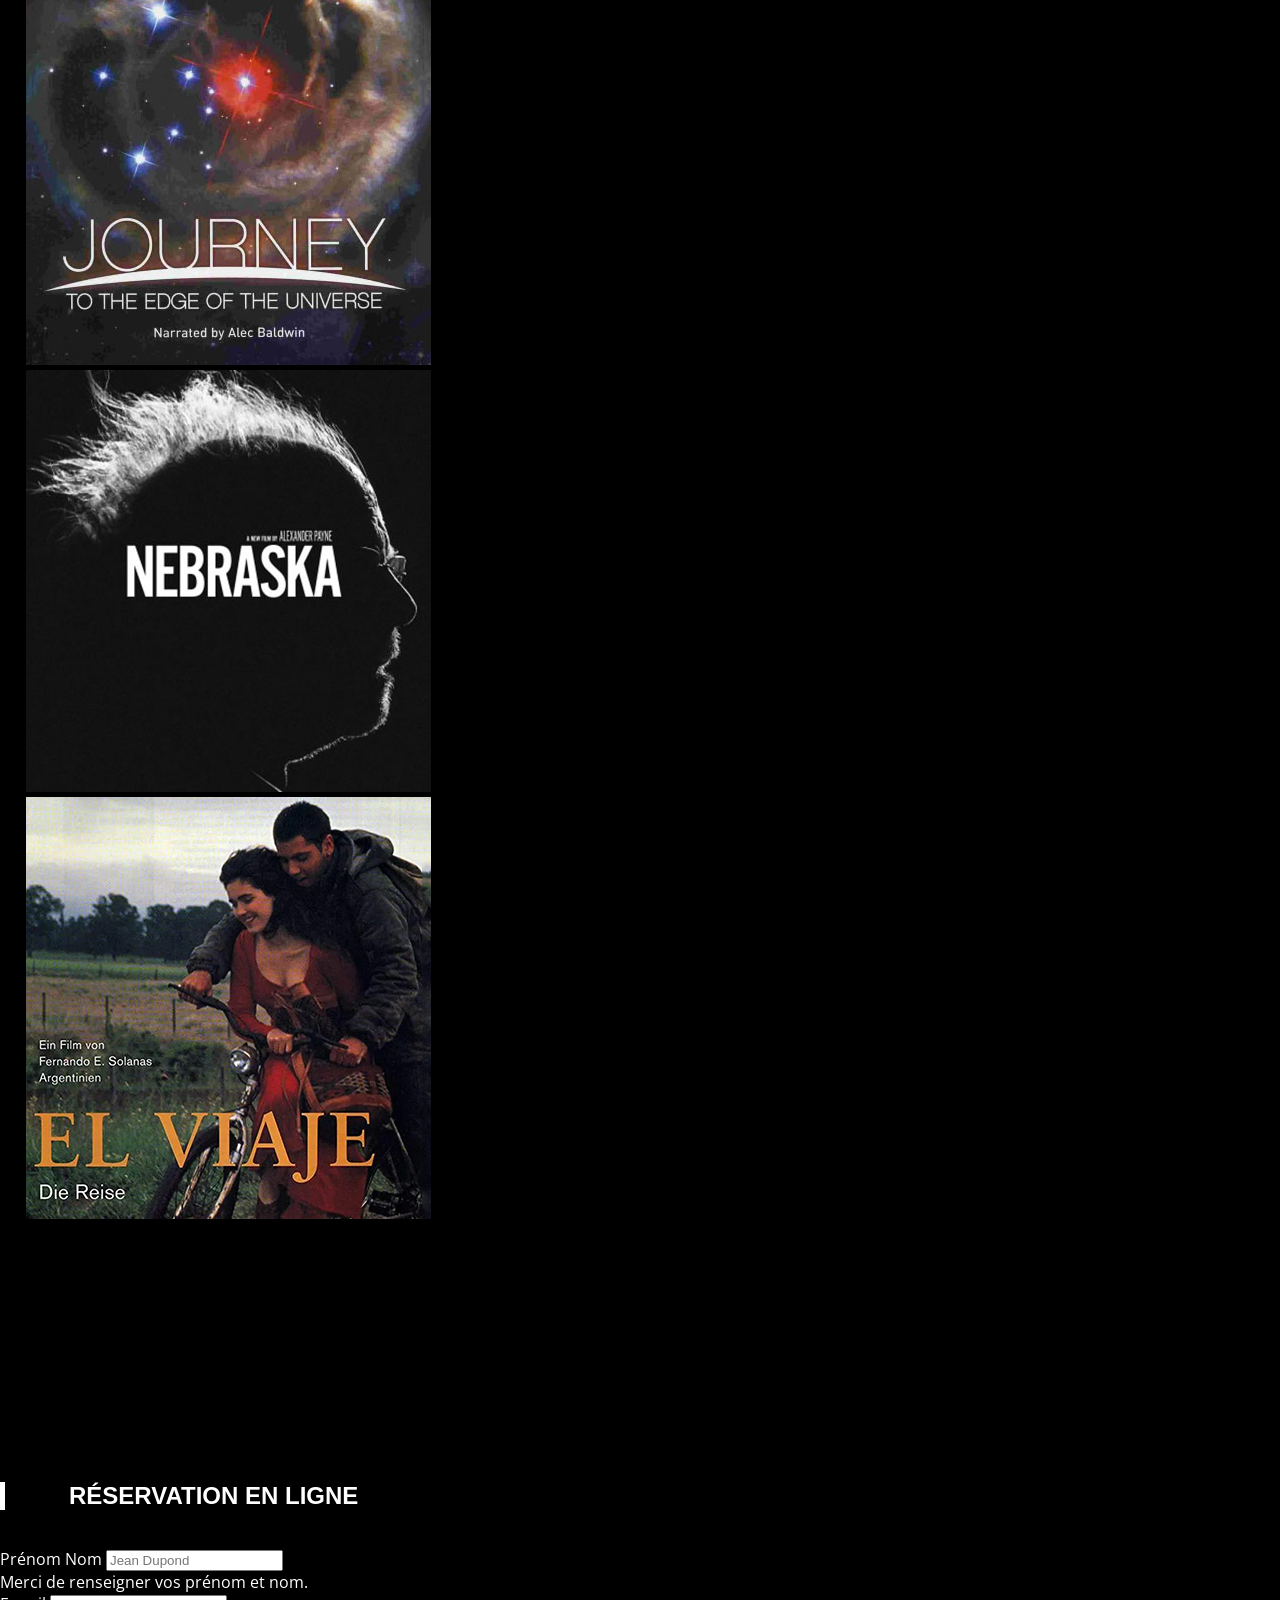
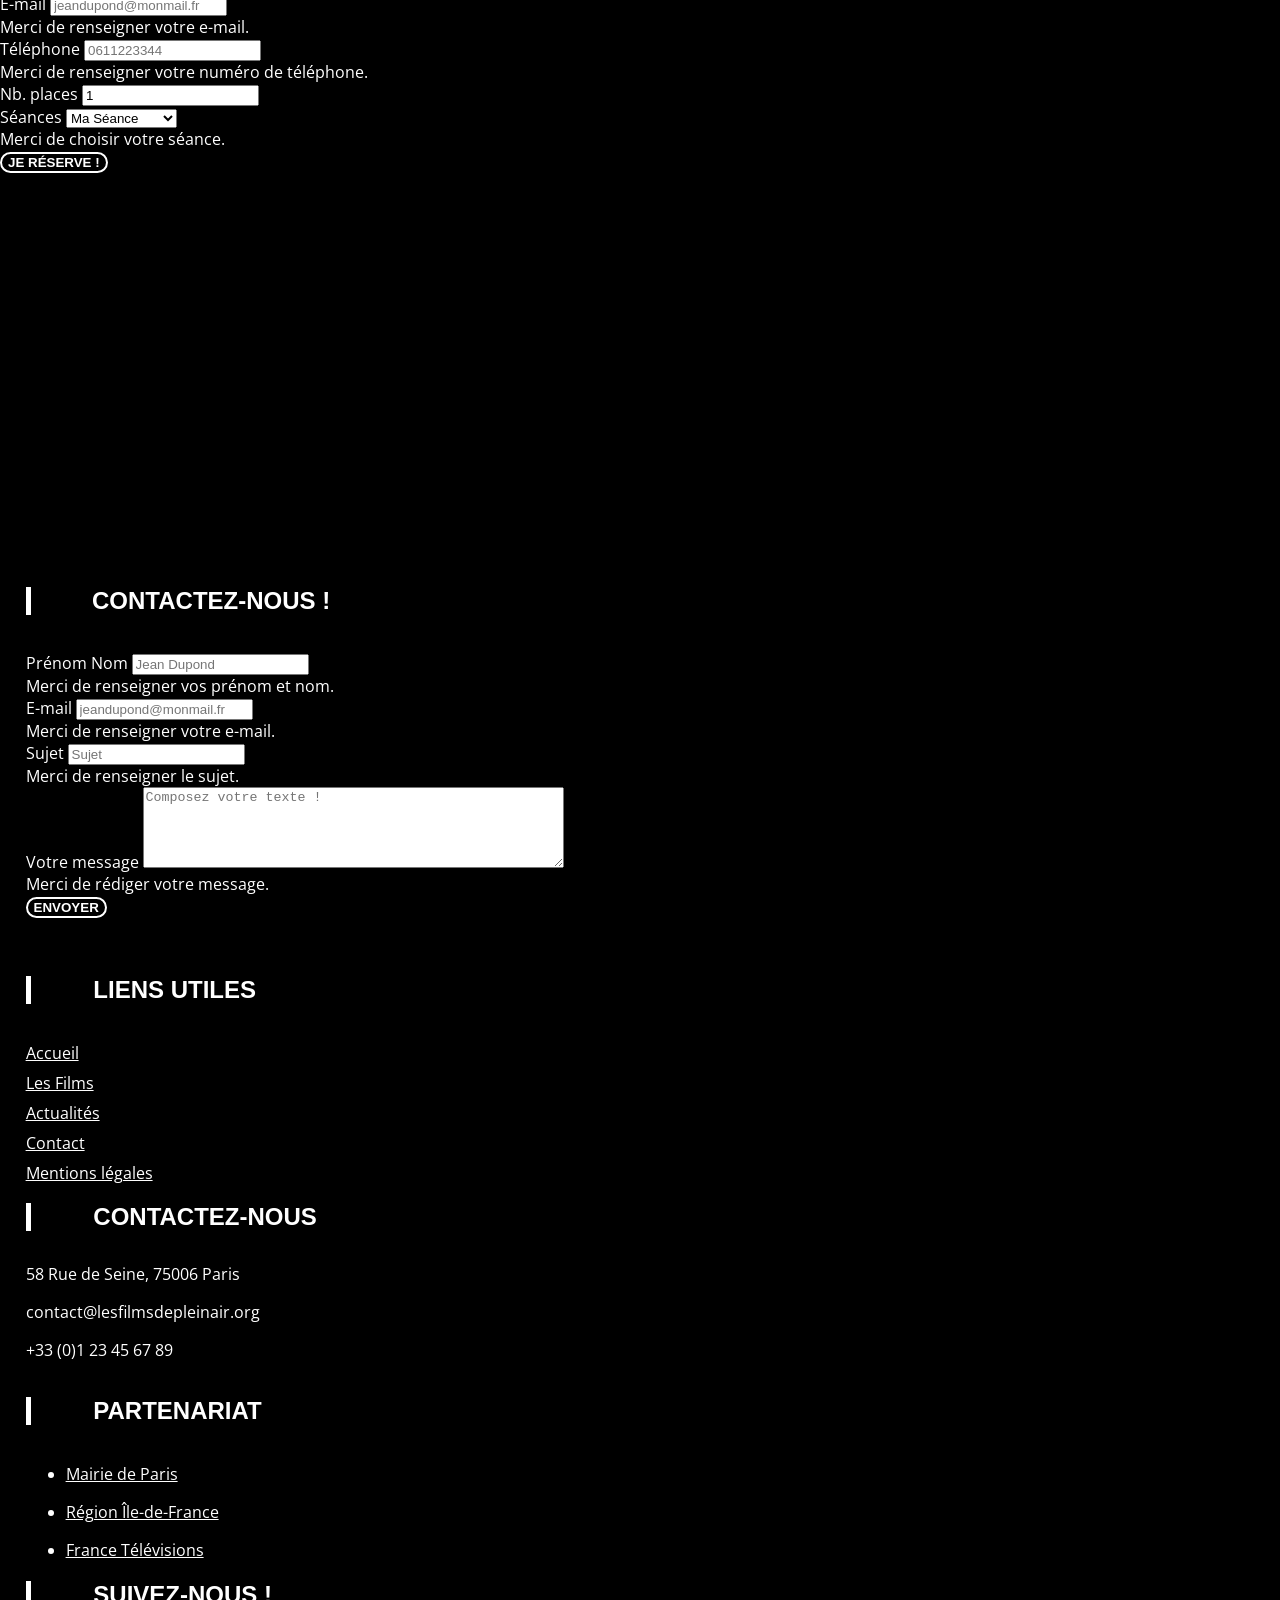
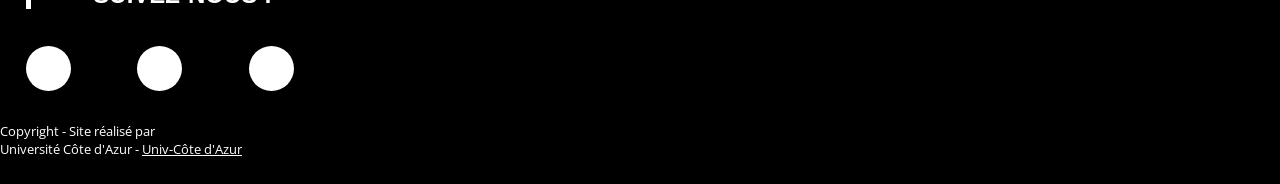
==== commit bff43c86: "Update index.html" ====
--- a/index.html
+++ b/index.html
@@ -135,7 +135,7 @@
 						<a href="#booking" class="btn btn-custom"> Je réserve !</a>
 					</article>
 					<aside class="col-lg-6 order-first order-lg-2">
-						<img src="images/violet.jpeg" class="img-fluid" alt="Parc Monceau au coucher du soleil">
+						<img src="images/violet.jpeg" class="img-fluid gray-to-color" alt="Parc Monceau au coucher du soleil">
 					</aside>
 				</div>
 			</div>
@@ -147,7 +147,7 @@
 			<div class="container">
 				<div class="row" style="align-items: center;">
 					<aside class="col-lg-6">
-						<img src="images/newsphoto.jpeg" class="img-fluid" alt="Actualité">
+						<img src="images/newsphoto.jpeg" class="img-fluid gray-to-color" alt="Actualité">
 					</aside>
 					<article class="col-lg-6">
 						<h2 id="news">Actualité : France 2, Louvre et appel à projets</h2>
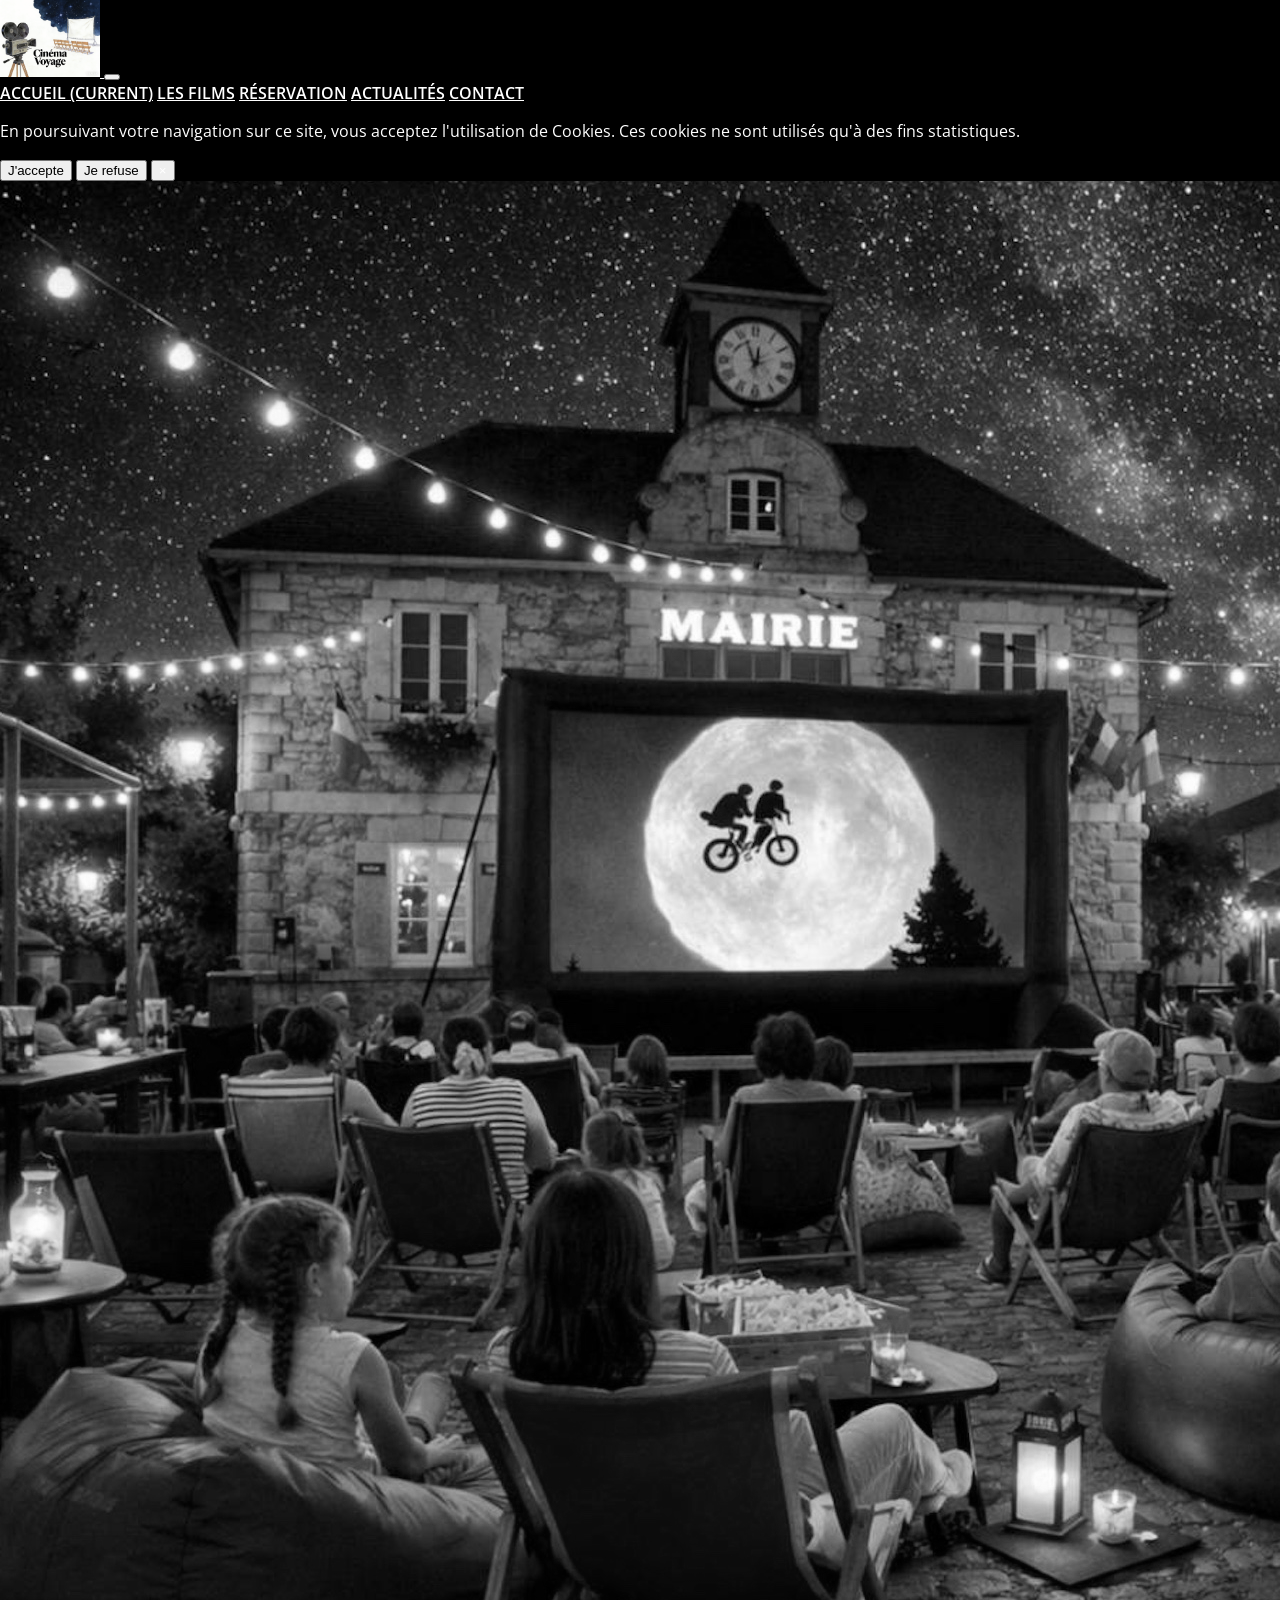
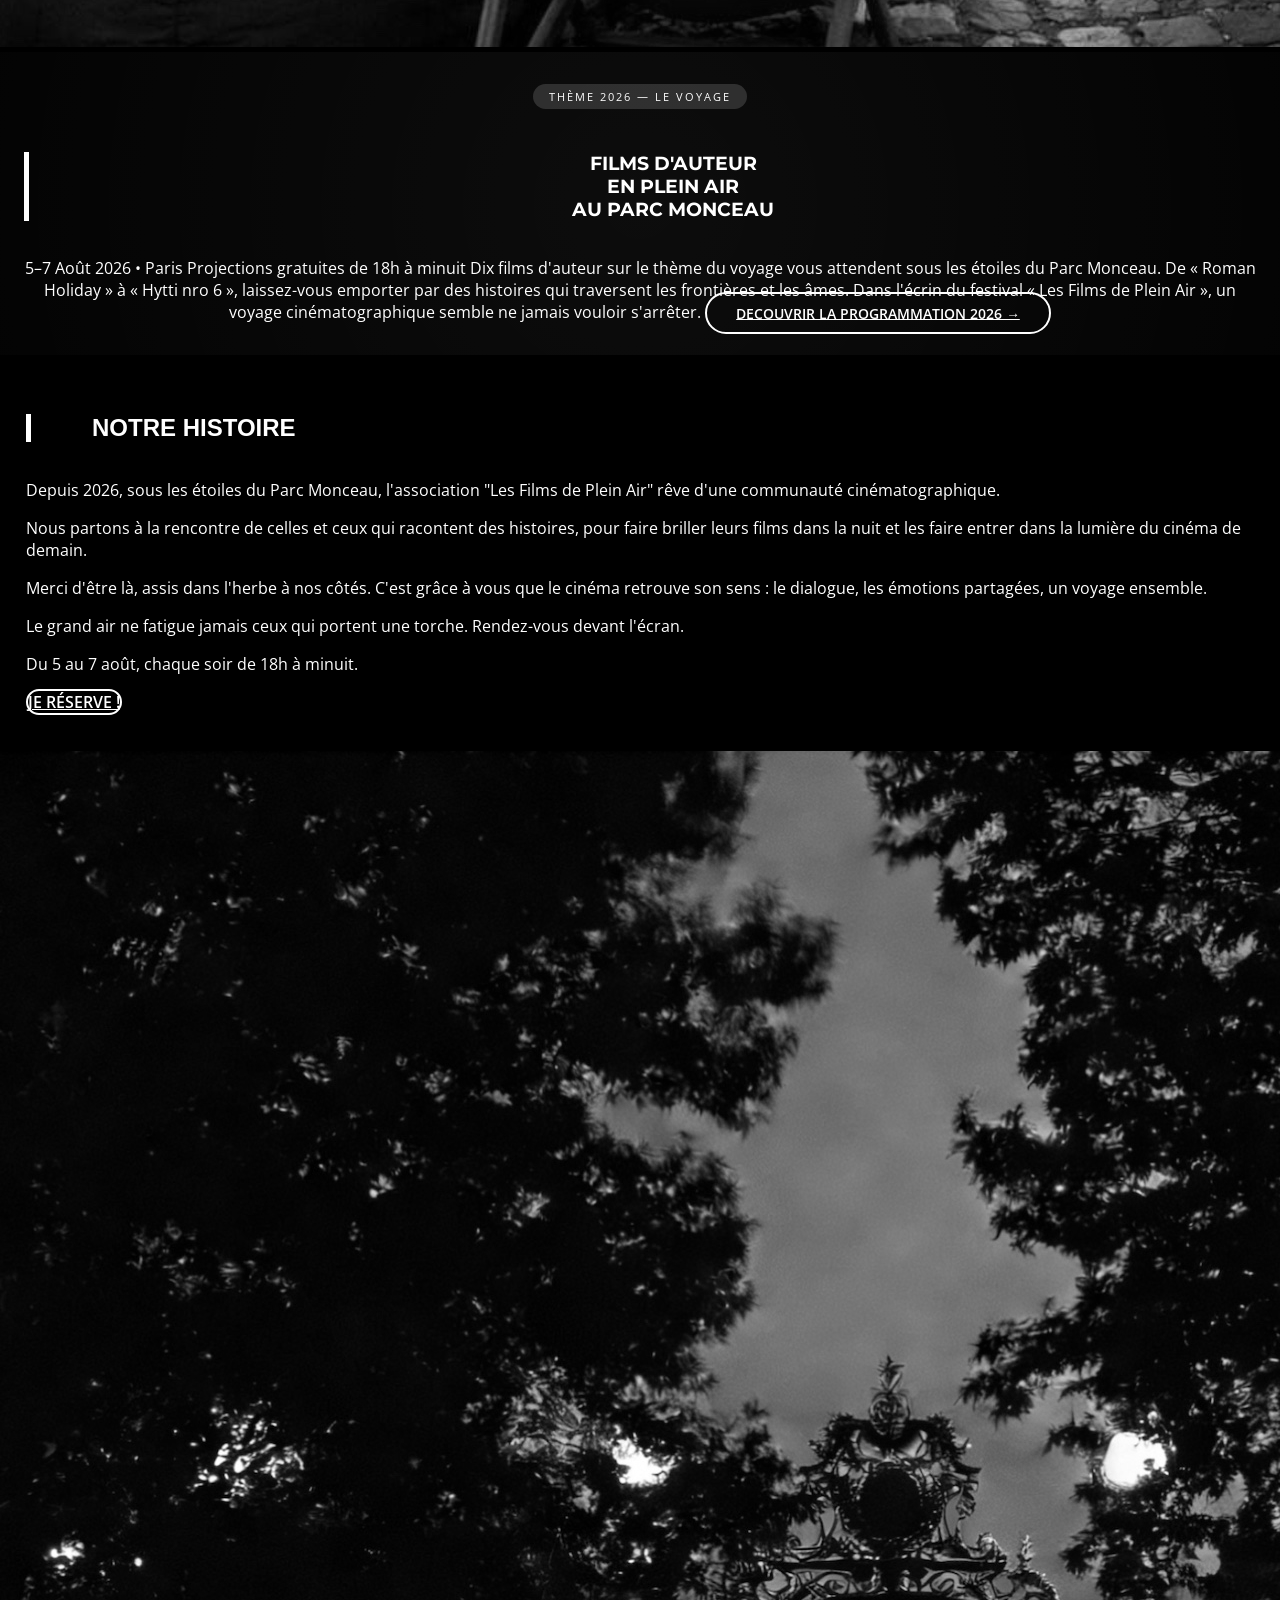
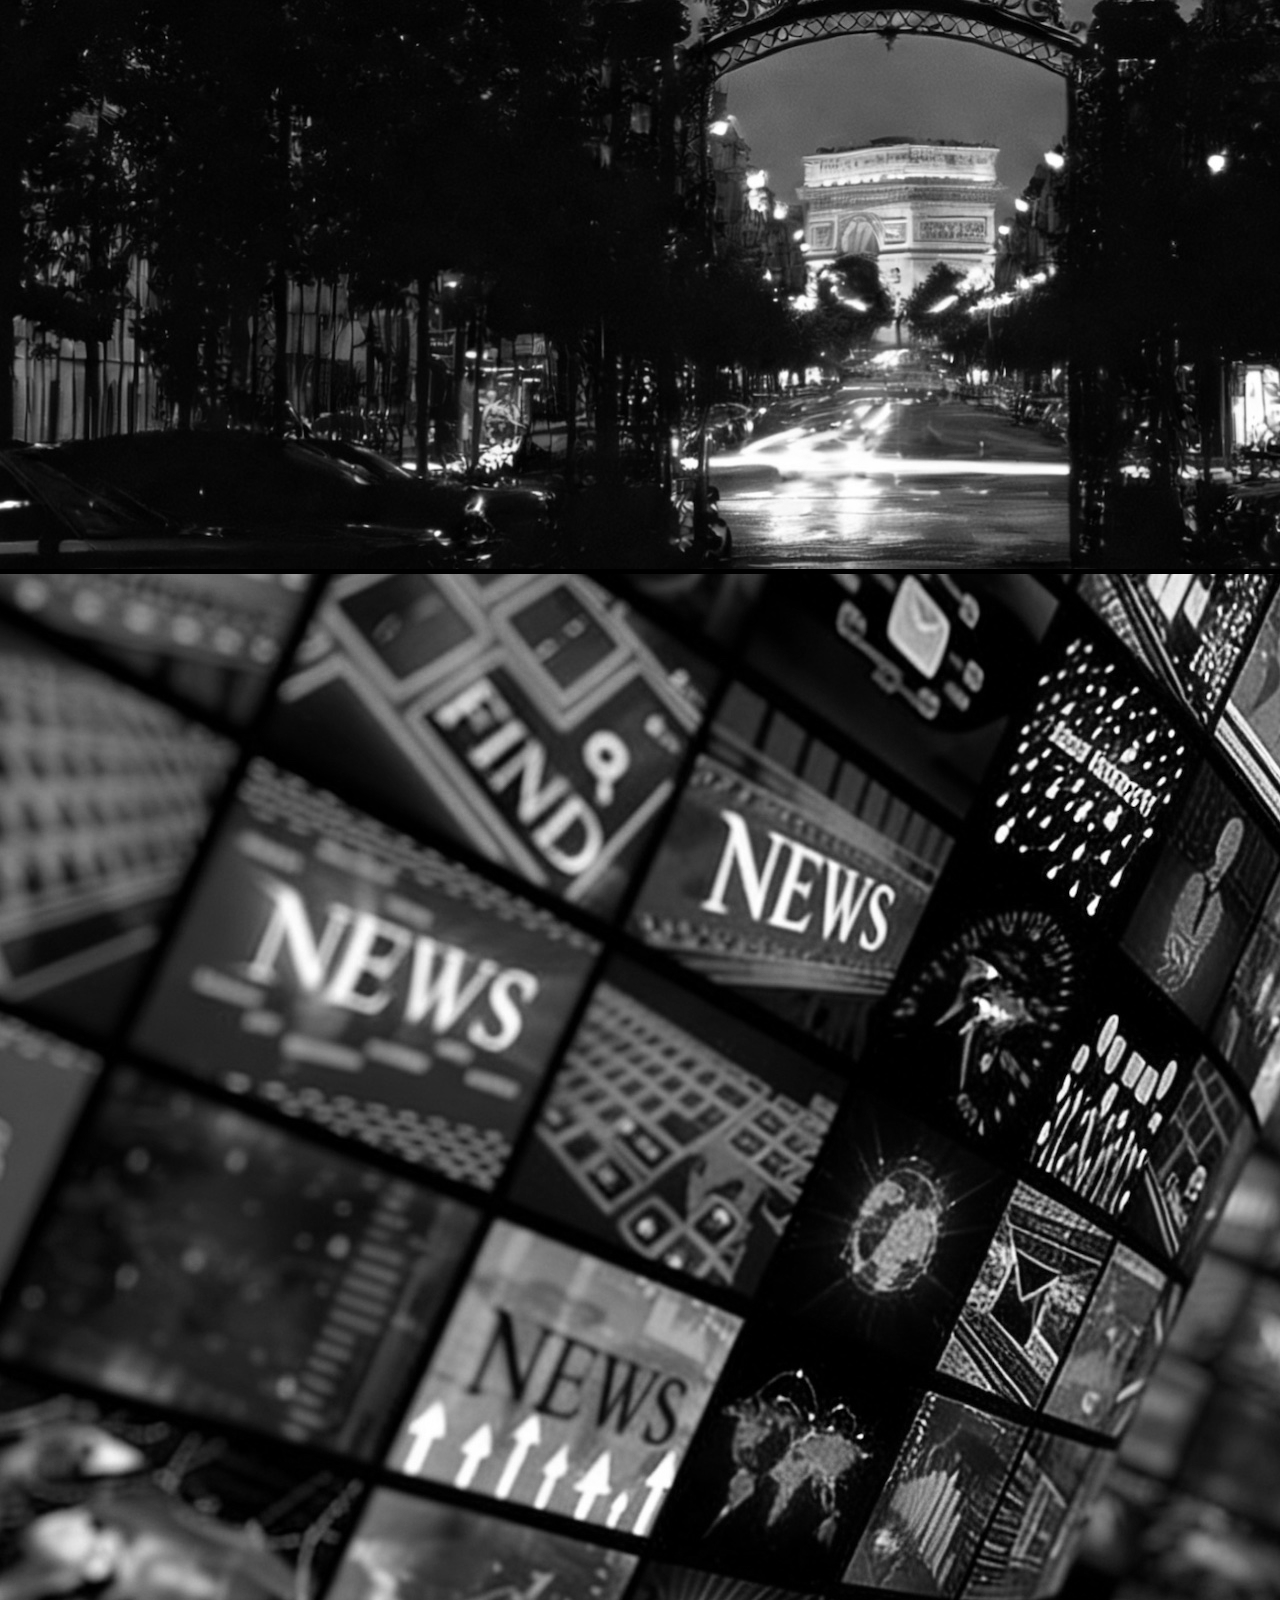
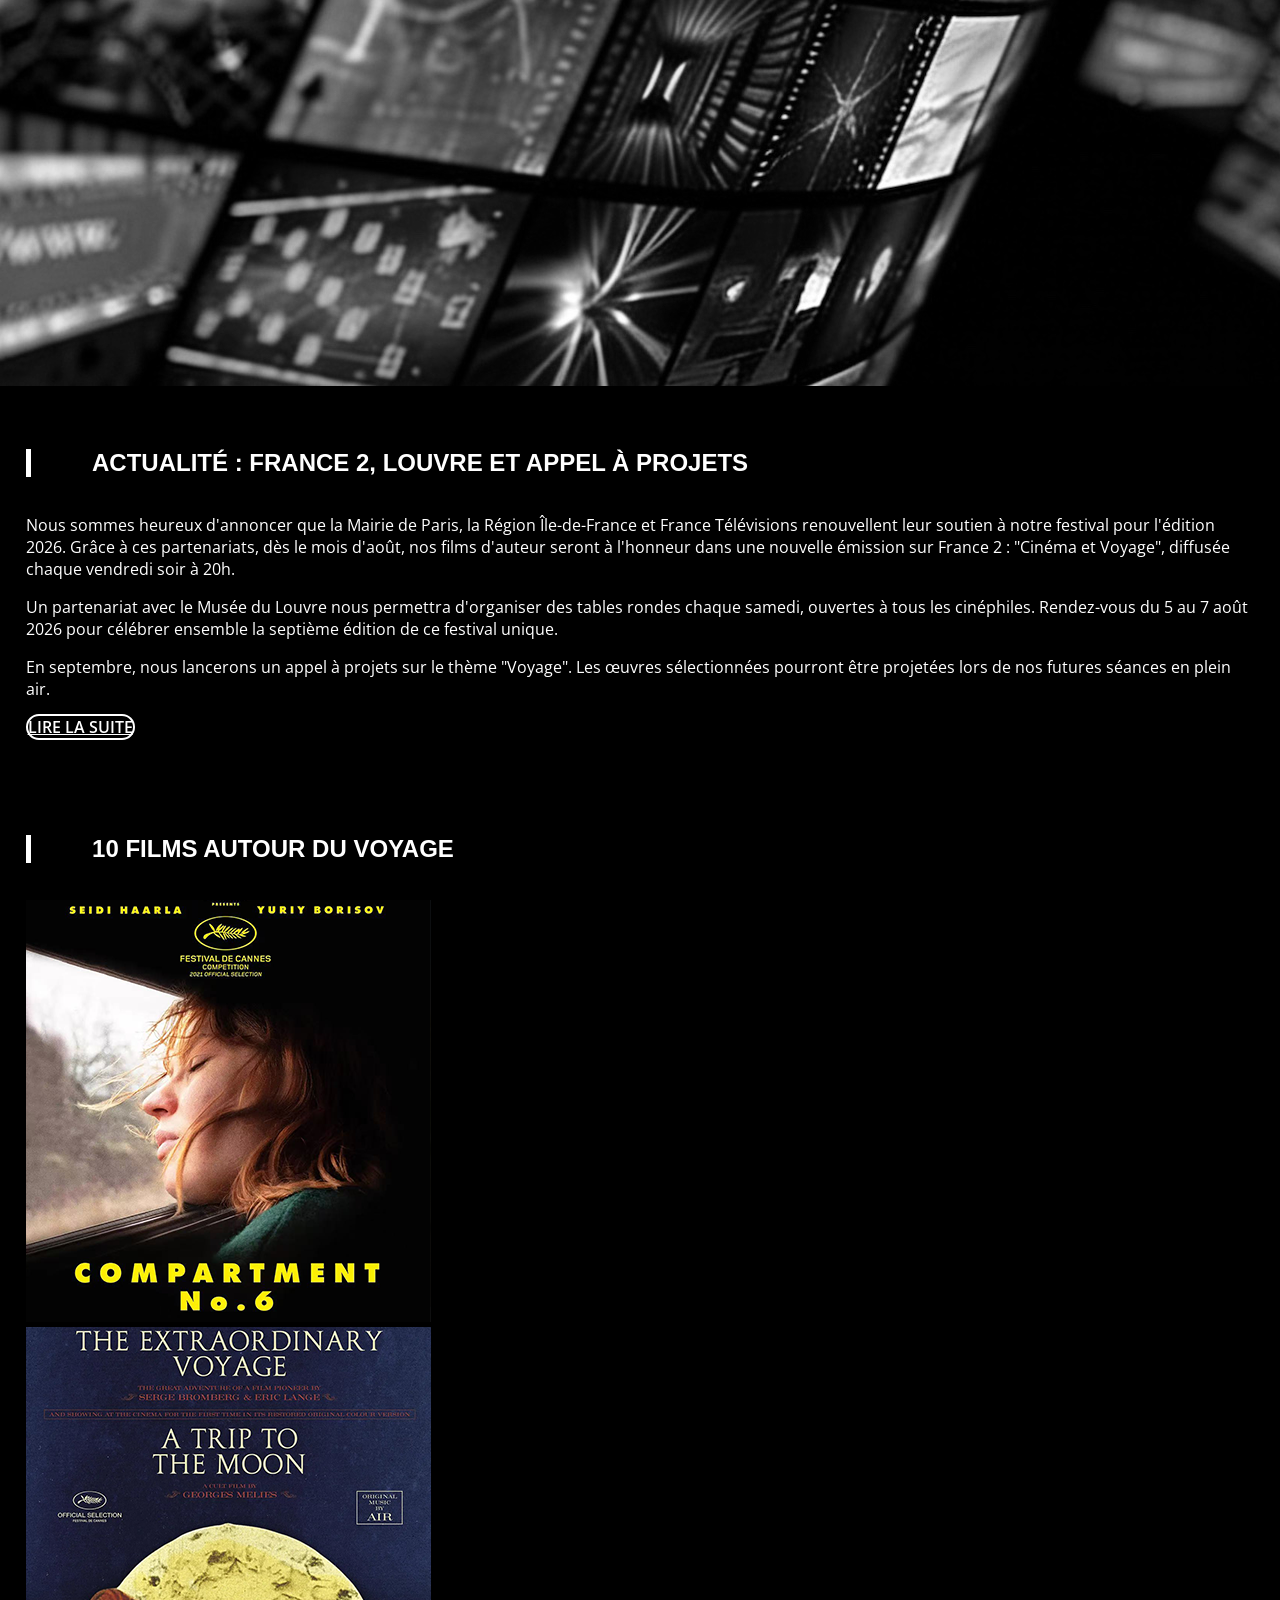
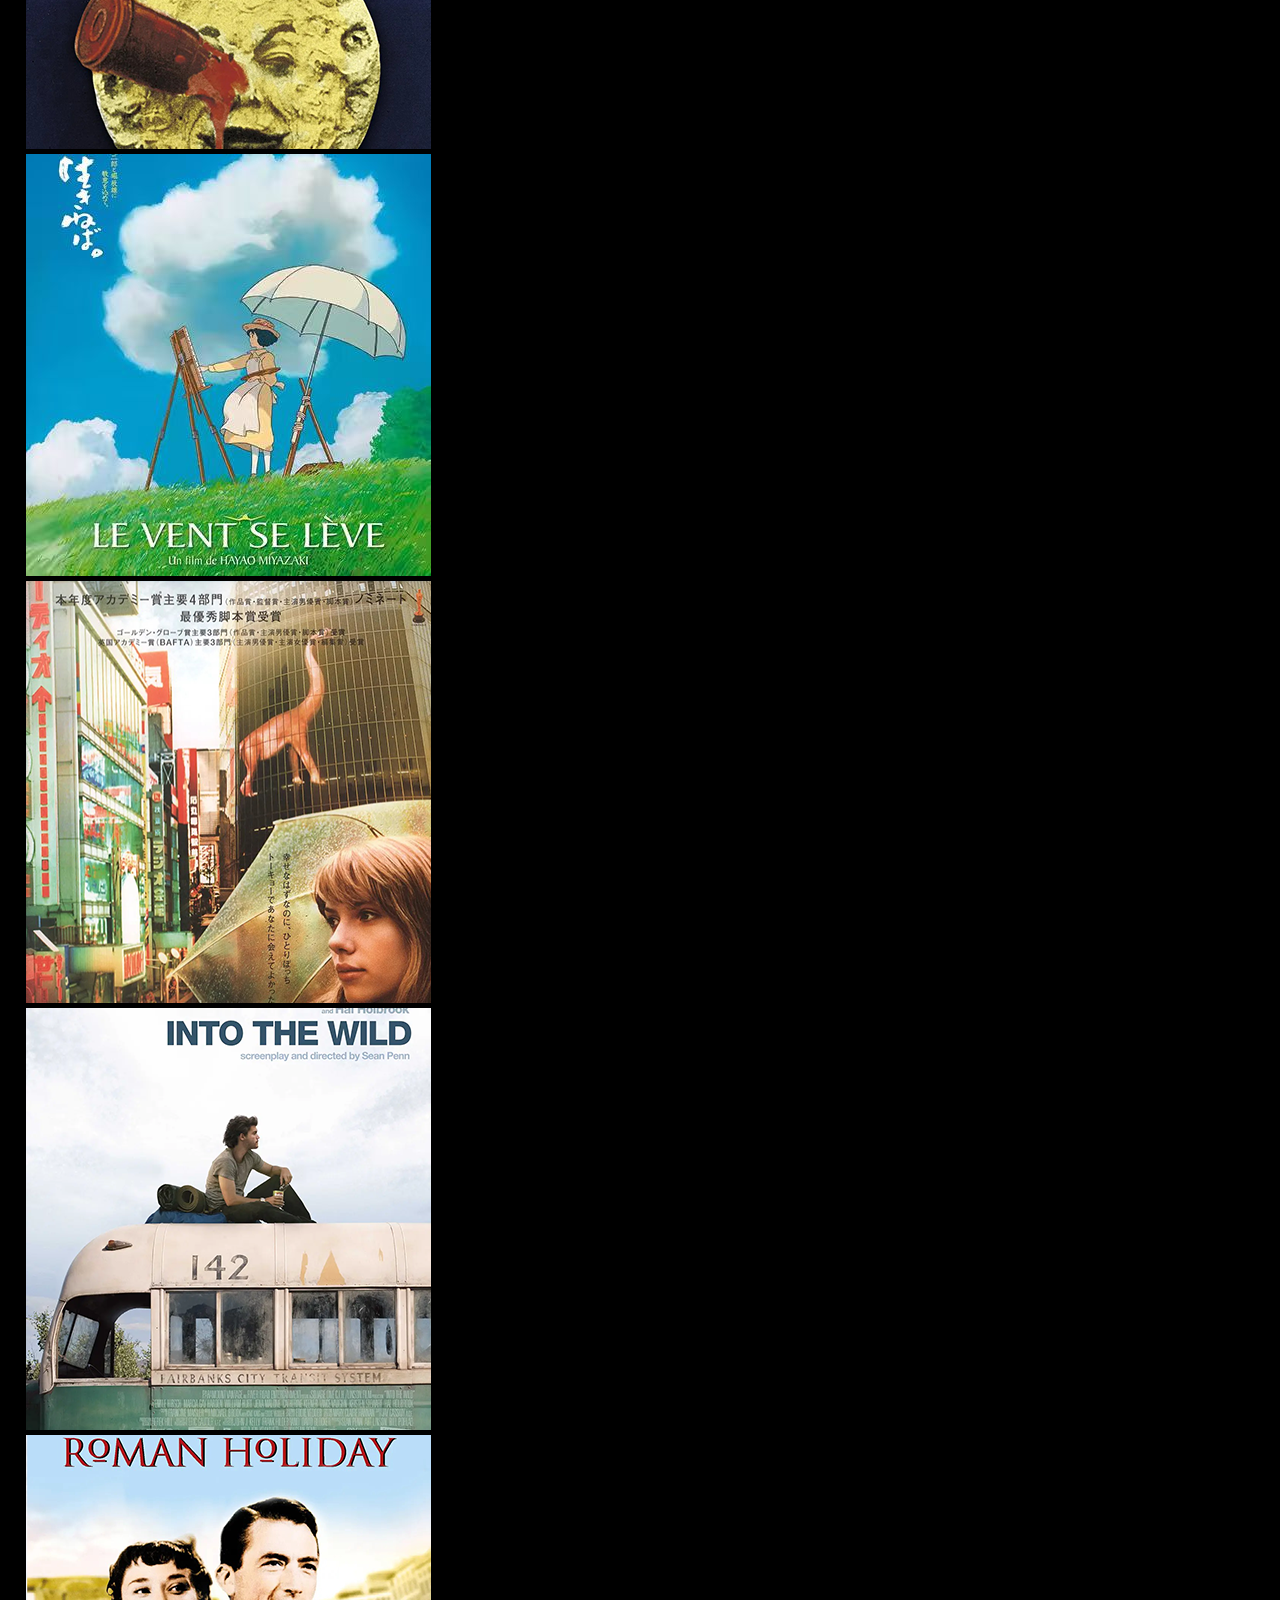
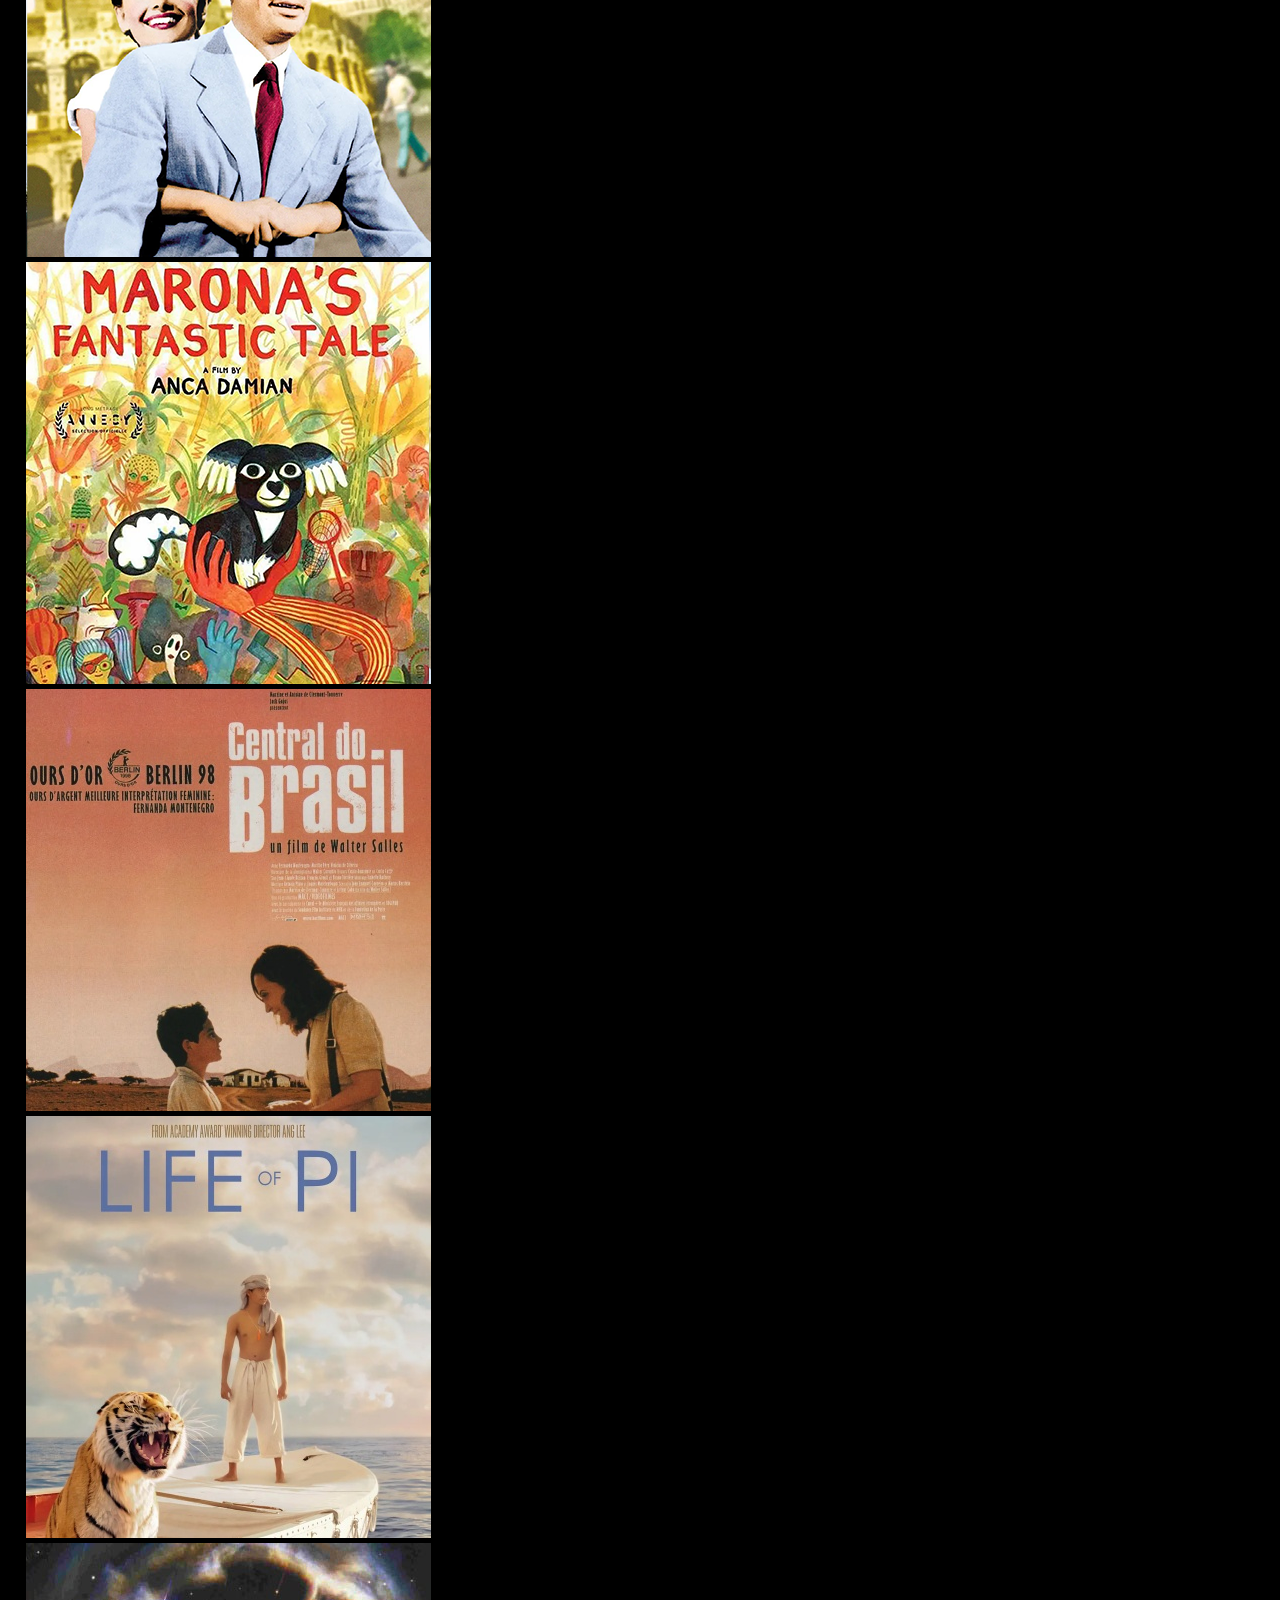
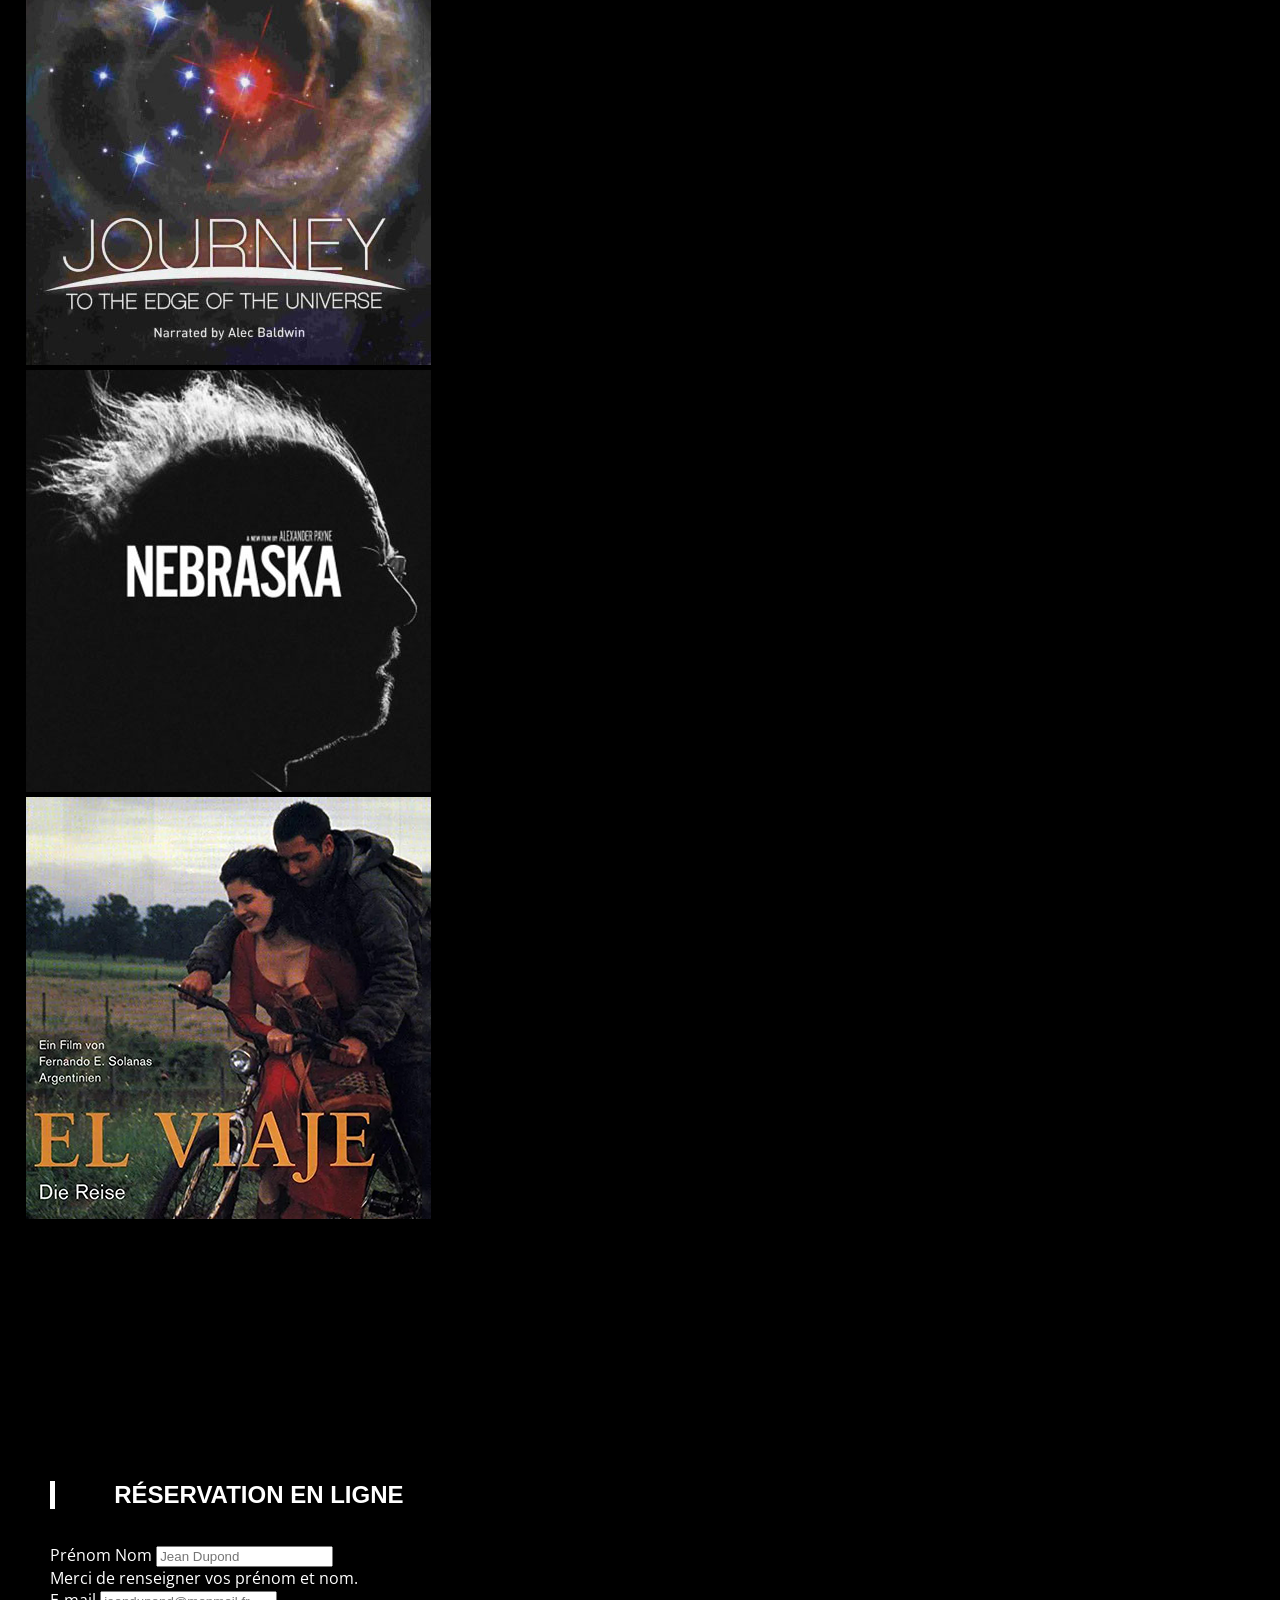
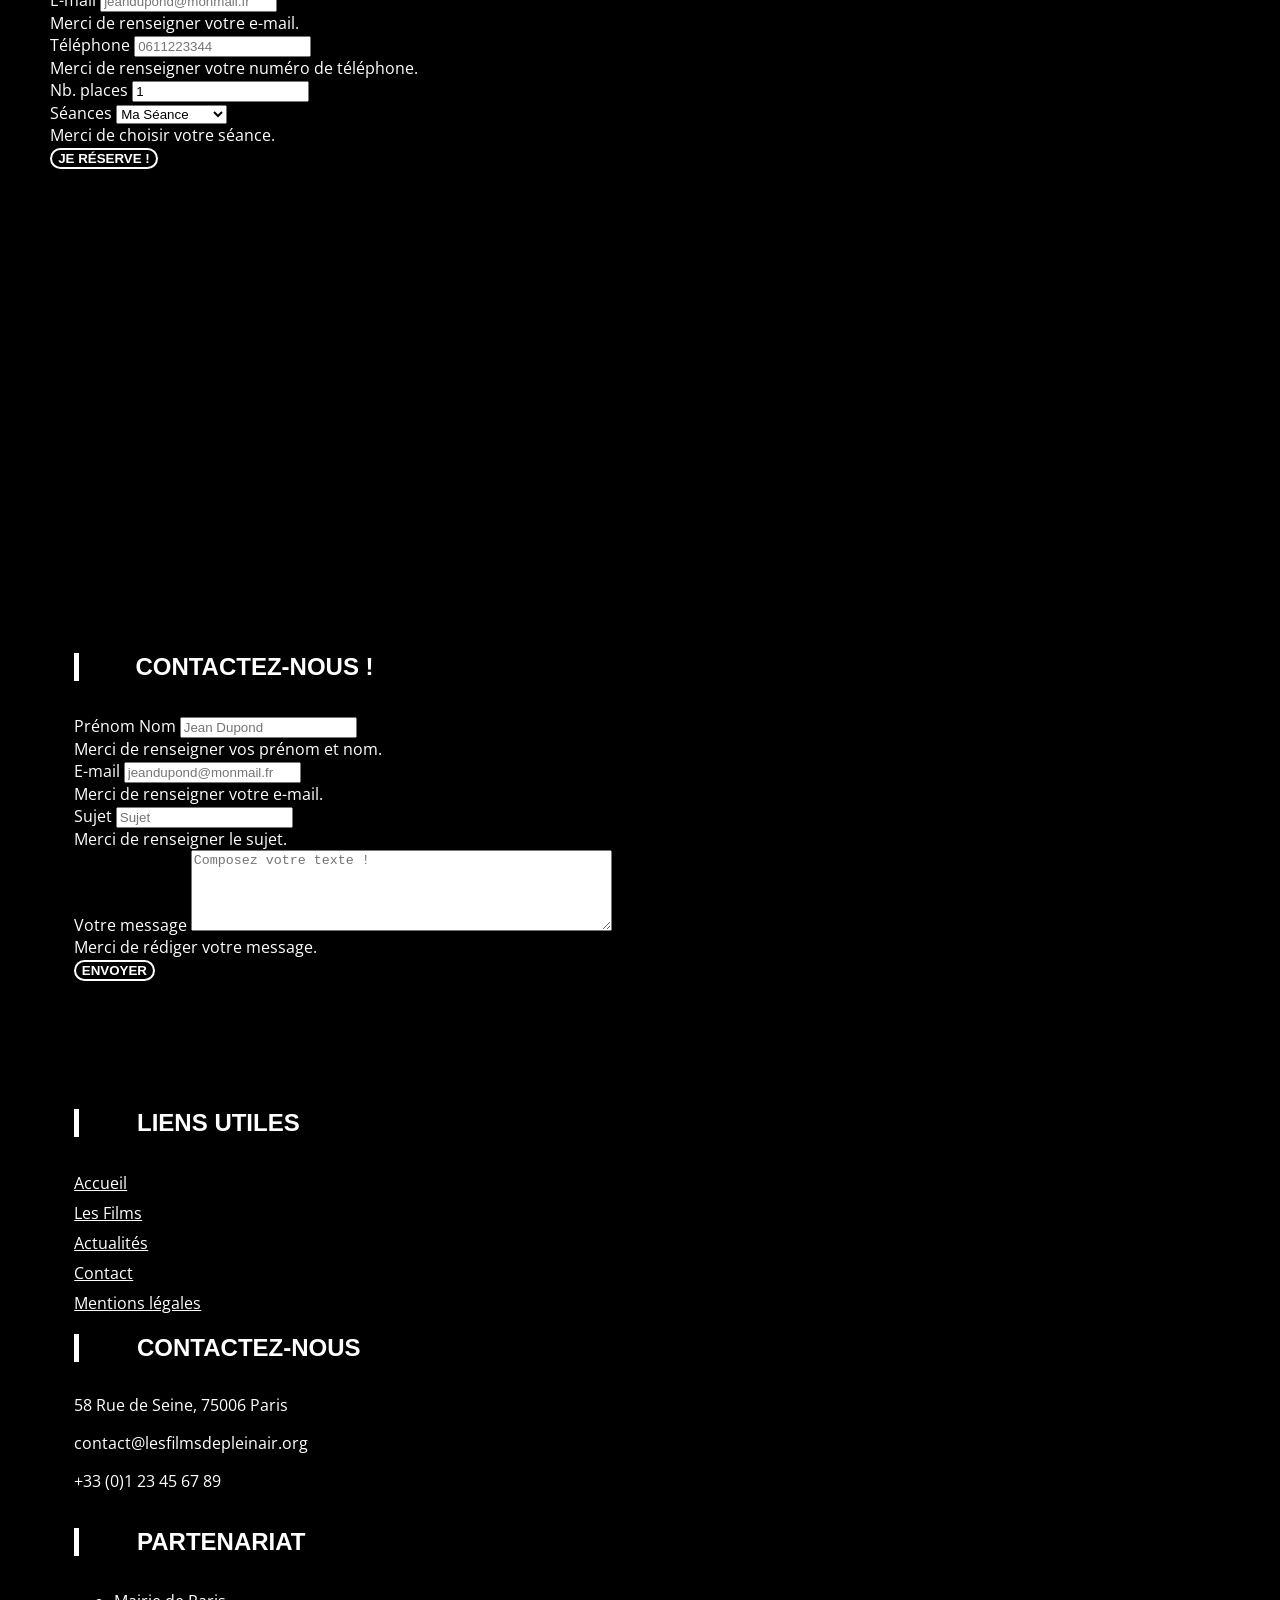
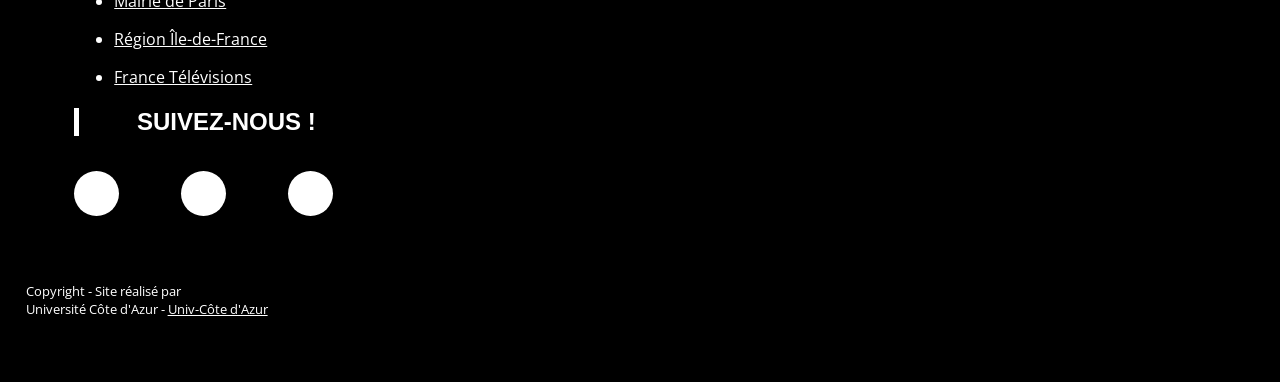
==== commit 44fa9e90: "Update index.html" ====
--- a/index.html
+++ b/index.html
@@ -171,45 +171,65 @@
 					</div>-->
 					<div class="col-12"><h2 id="movie">10 films autour du voyage</h2></div>
 					<div class="col-sm-4 col-md-3 col-lg-2 ">
-						<a href="films.html#01film" class="hoverImg" ><img src="images/7.png" class="img-fluid" alt="affiche film"></a>
-						
-					</div>
-					<div class="col-sm-4 col-md-3 col-lg-2 ">
-						<a href="films.html#02film"><img src="images/1.png" class="img-fluid" alt=""></a>
-					</div>
-					<div class="col-sm-4 col-md-3 col-lg-2">
-						<a href="films.html#03film"><img src="images/2.png" class="img-fluid" alt=""></a>
-					</div>
-					<div class=" col-sm-4 col-md-3 col-lg-2">
-						<a href="films.html#04film"><img src="images/3.png" class="img-fluid" alt=""></a>
-					</div>
-					<div class="col-12 col-sm-4 col-md-3 col-lg-2">
-						<a href="films.html#05film"><img src="images/4.png" class="img-fluid" alt=""></a>
-					</div>
-					<div class="col-12 col-sm-4 col-md-3 col-lg-2">
-						<a href="films.html#06film"><img src="images/5.png" class="img-fluid" alt=""></a>
-					</div>
-					<div class="col-12 col-sm-4 col-md-3 col-lg-2">
-						<a href="films.html#07film"><img src="images/6.png" class="img-fluid" alt=""></a>
-					</div>
-					<div class="col-12 col-sm-4 col-md-3 col-lg-2">
-						<a href="films.html#08film"><img src="images/9.jpg" class="img-fluid" alt=""></a>
-					</div>
-					<div class="col-12 col-sm-4 col-md-3 col-lg-2">
-						<a href="films.html#09film"><img src="images/10.jpg"class="img-fluid" alt=""></a>
-					</div>
-					<div class="col-12 col-sm-4 col-md-3 col-lg-2">
-						<a href="films.html#10film"><img src="images/11.jpg" class="img-fluid" alt=""></a>
-					</div>
-					<div class="col-12 col-sm-4 col-md-3 col-lg-2">
-						<a href="films.html#11film"><img src="images/12.jpg"class="img-fluid" alt=""></a>
-					</div>
-					<div class="col-12 col-sm-4 col-md-3 col-lg-2">
-						<a href="films.html#12film"><img src="images/8.png" class="img-fluid" alt=""></a>
-					</div>
-				</div>
-			</div>
-		</section>
+						<a href="films.html#01film" class="hoverImg">
+    <img src="images/7.png" class="img-fluid" loading="lazy" alt="Affiche du film Hytti nro 6">
+</a>
+
+<div class="col-sm-4 col-md-3 col-lg-2 ">
+    <a href="films.html#02film">
+        <img src="images/1.png" class="img-fluid" loading="lazy" alt="Affiche du film 1">
+    </a>
+</div>
+<div class="col-sm-4 col-md-3 col-lg-2">
+    <a href="films.html#03film">
+        <img src="images/2.png" class="img-fluid" loading="lazy" alt="Affiche du film 2">
+    </a>
+</div>
+<div class="col-sm-4 col-md-3 col-lg-2">
+    <a href="films.html#04film">
+        <img src="images/3.png" class="img-fluid" loading="lazy" alt="Affiche du film 3">
+    </a>
+</div>
+<div class="col-12 col-sm-4 col-md-3 col-lg-2">
+    <a href="films.html#05film">
+        <img src="images/4.png" class="img-fluid" loading="lazy" alt="Affiche du film 4">
+    </a>
+</div>
+<div class="col-12 col-sm-4 col-md-3 col-lg-2">
+    <a href="films.html#06film">
+        <img src="images/5.png" class="img-fluid" loading="lazy" alt="Affiche du film 5">
+    </a>
+</div>
+<div class="col-12 col-sm-4 col-md-3 col-lg-2">
+    <a href="films.html#07film">
+        <img src="images/6.png" class="img-fluid" loading="lazy" alt="Affiche du film 6">
+    </a>
+</div>
+<div class="col-12 col-sm-4 col-md-3 col-lg-2">
+    <a href="films.html#08film">
+        <img src="images/9.jpg" class="img-fluid" loading="lazy" alt="Affiche du film 7">
+    </a>
+</div>
+<div class="col-12 col-sm-4 col-md-3 col-lg-2">
+    <a href="films.html#09film">
+        <img src="images/10.jpg" class="img-fluid" loading="lazy" alt="Affiche du film 8">
+    </a>
+</div>
+<div class="col-12 col-sm-4 col-md-3 col-lg-2">
+    <a href="films.html#10film">
+        <img src="images/11.jpg" class="img-fluid" loading="lazy" alt="Affiche du film 9">
+    </a>
+</div>
+<div class="col-12 col-sm-4 col-md-3 col-lg-2">
+    <a href="films.html#11film">
+        <img src="images/12.jpg" class="img-fluid" loading="lazy" alt="Affiche du film 10">
+    </a>
+</div>
+<div class="col-12 col-sm-4 col-md-3 col-lg-2">
+    <a href="films.html#12film">
+        <img src="images/8.png" class="img-fluid" loading="lazy" alt="Affiche du film 11">
+    </a>
+</div>
 		<!--end films-->
 
 		<!--05.réservation-->
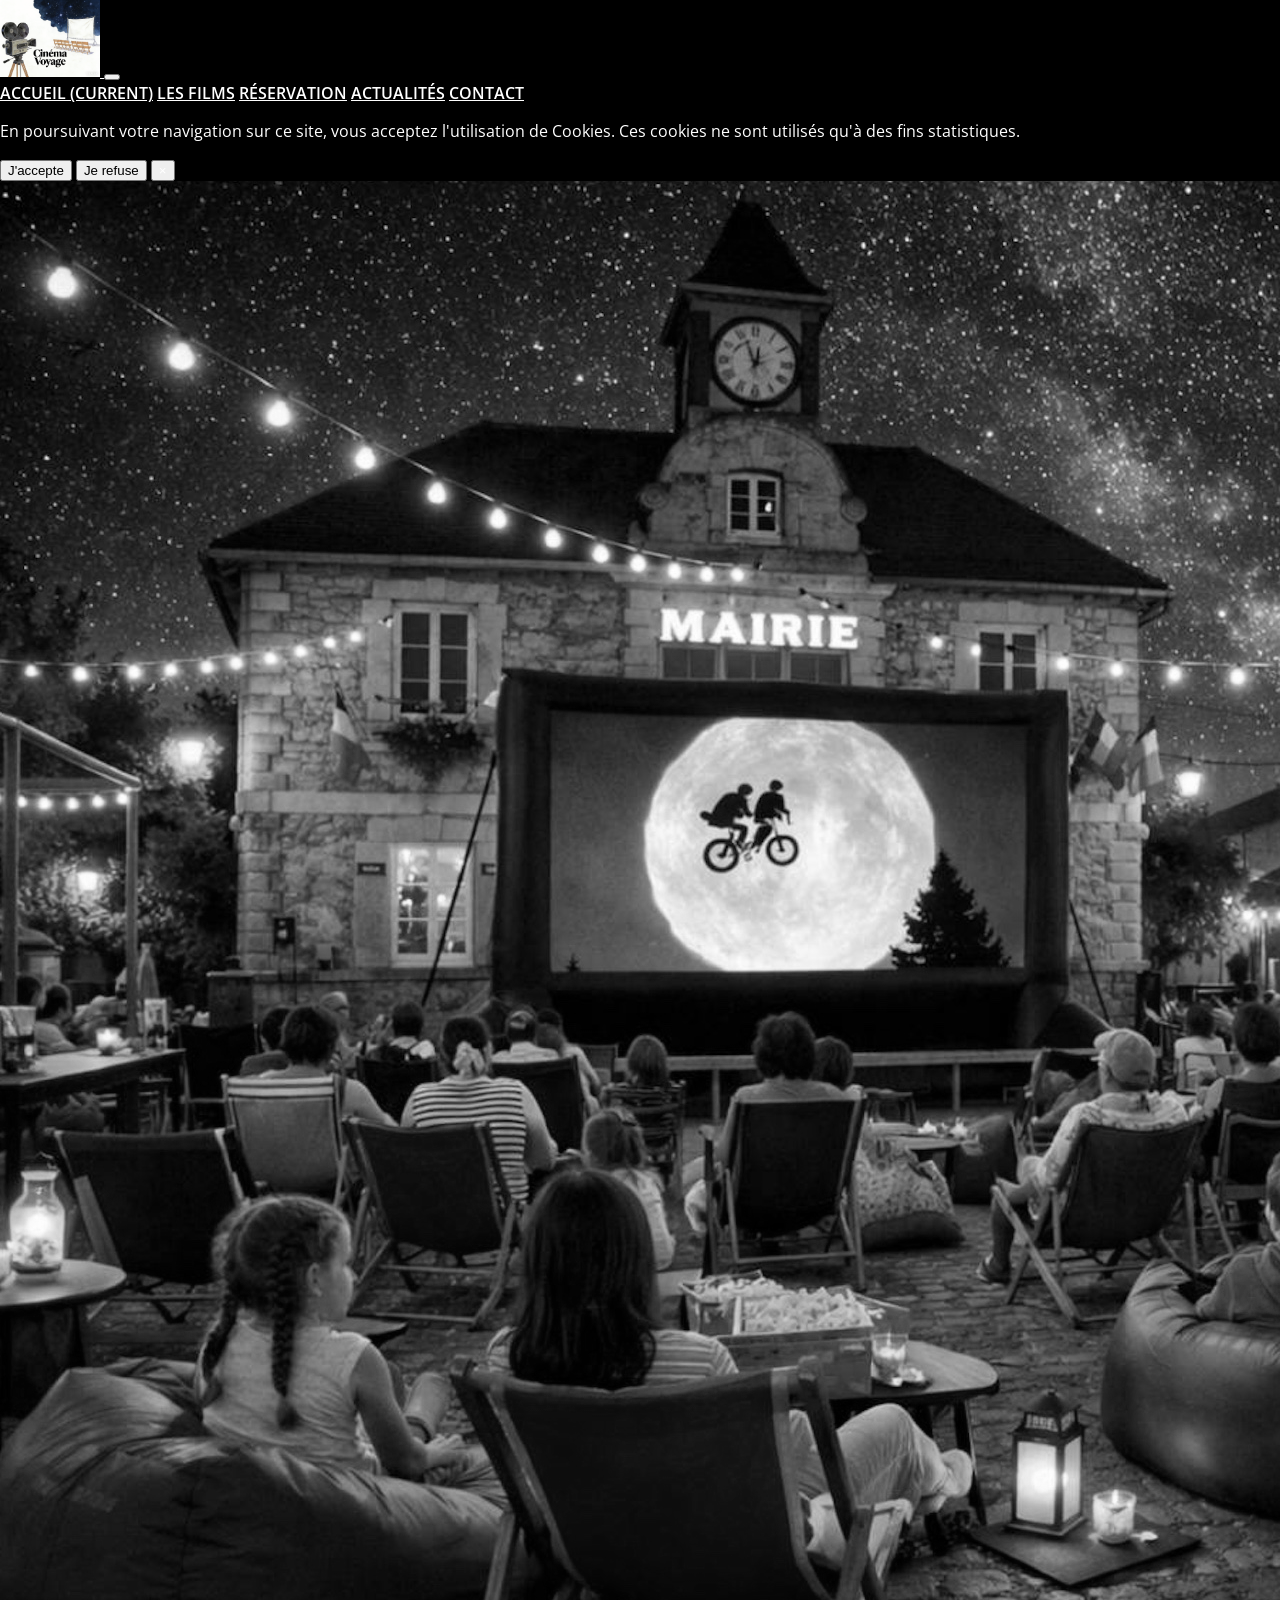
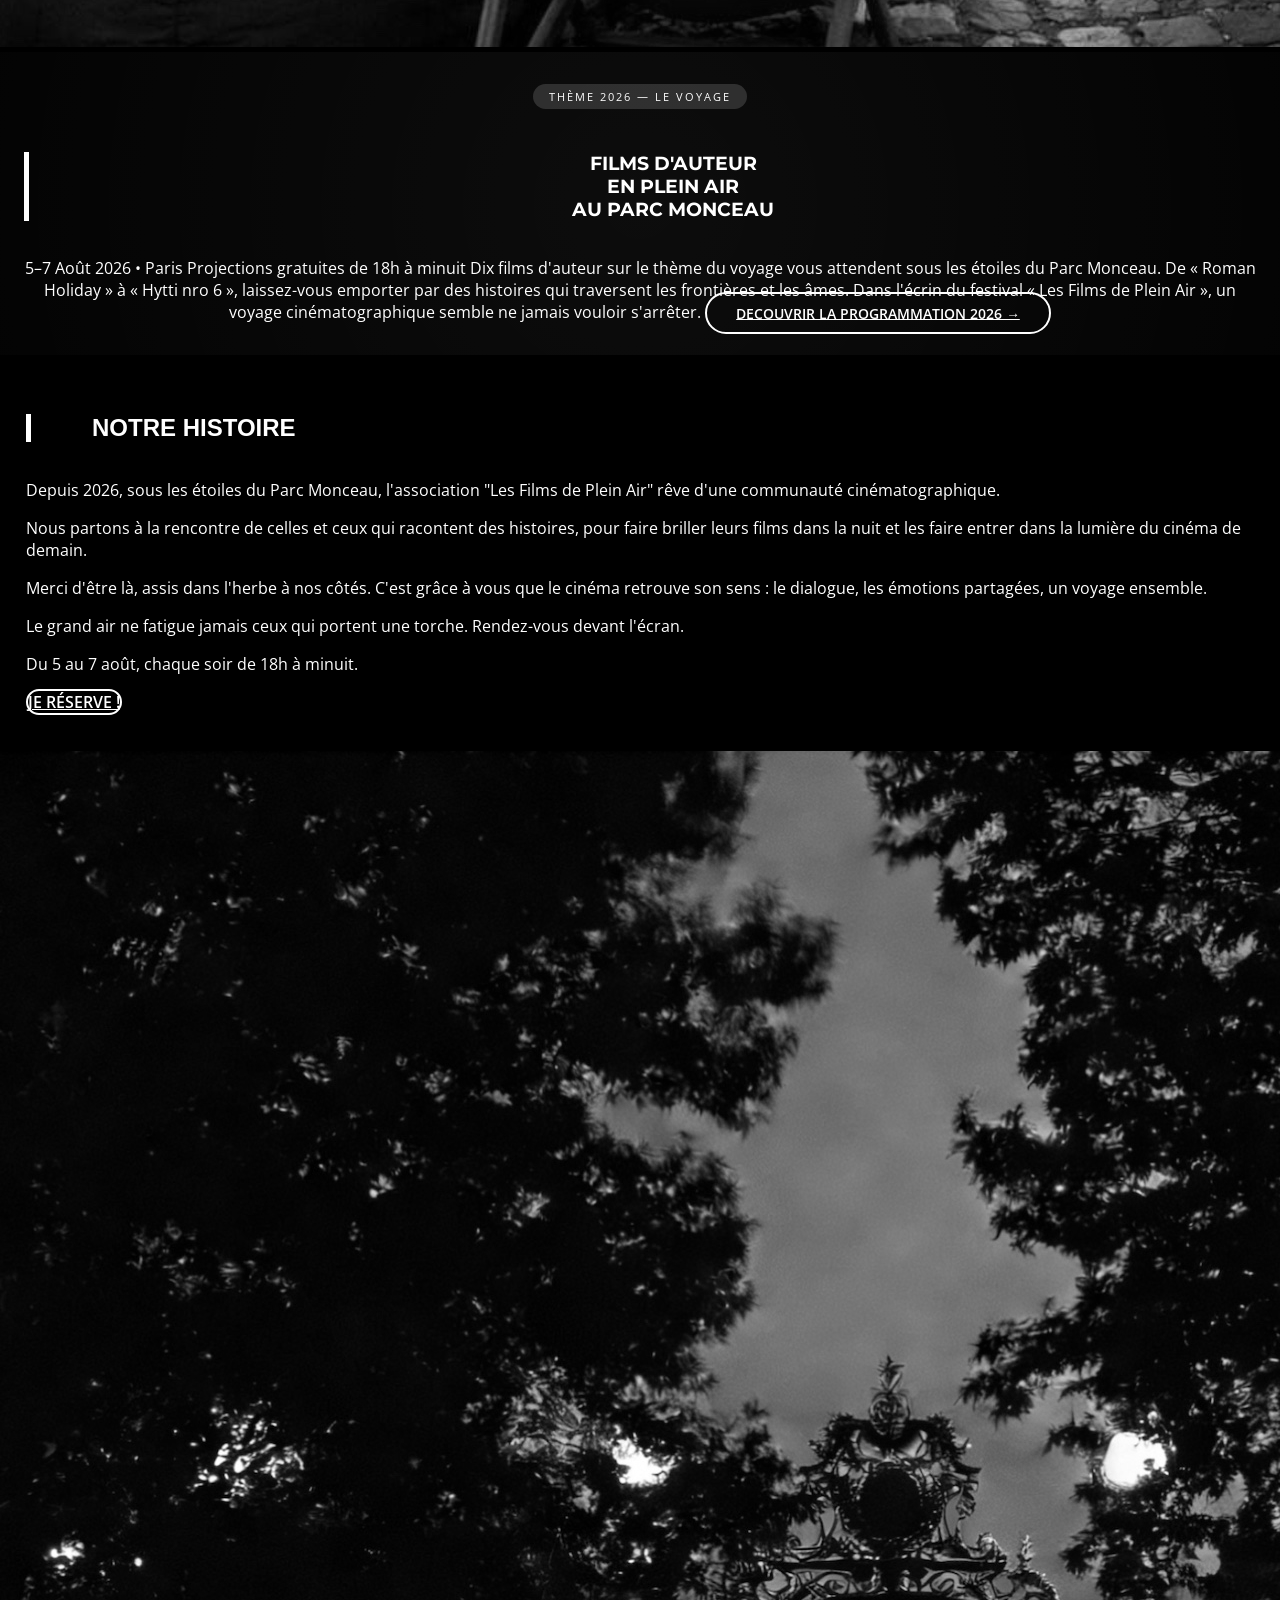
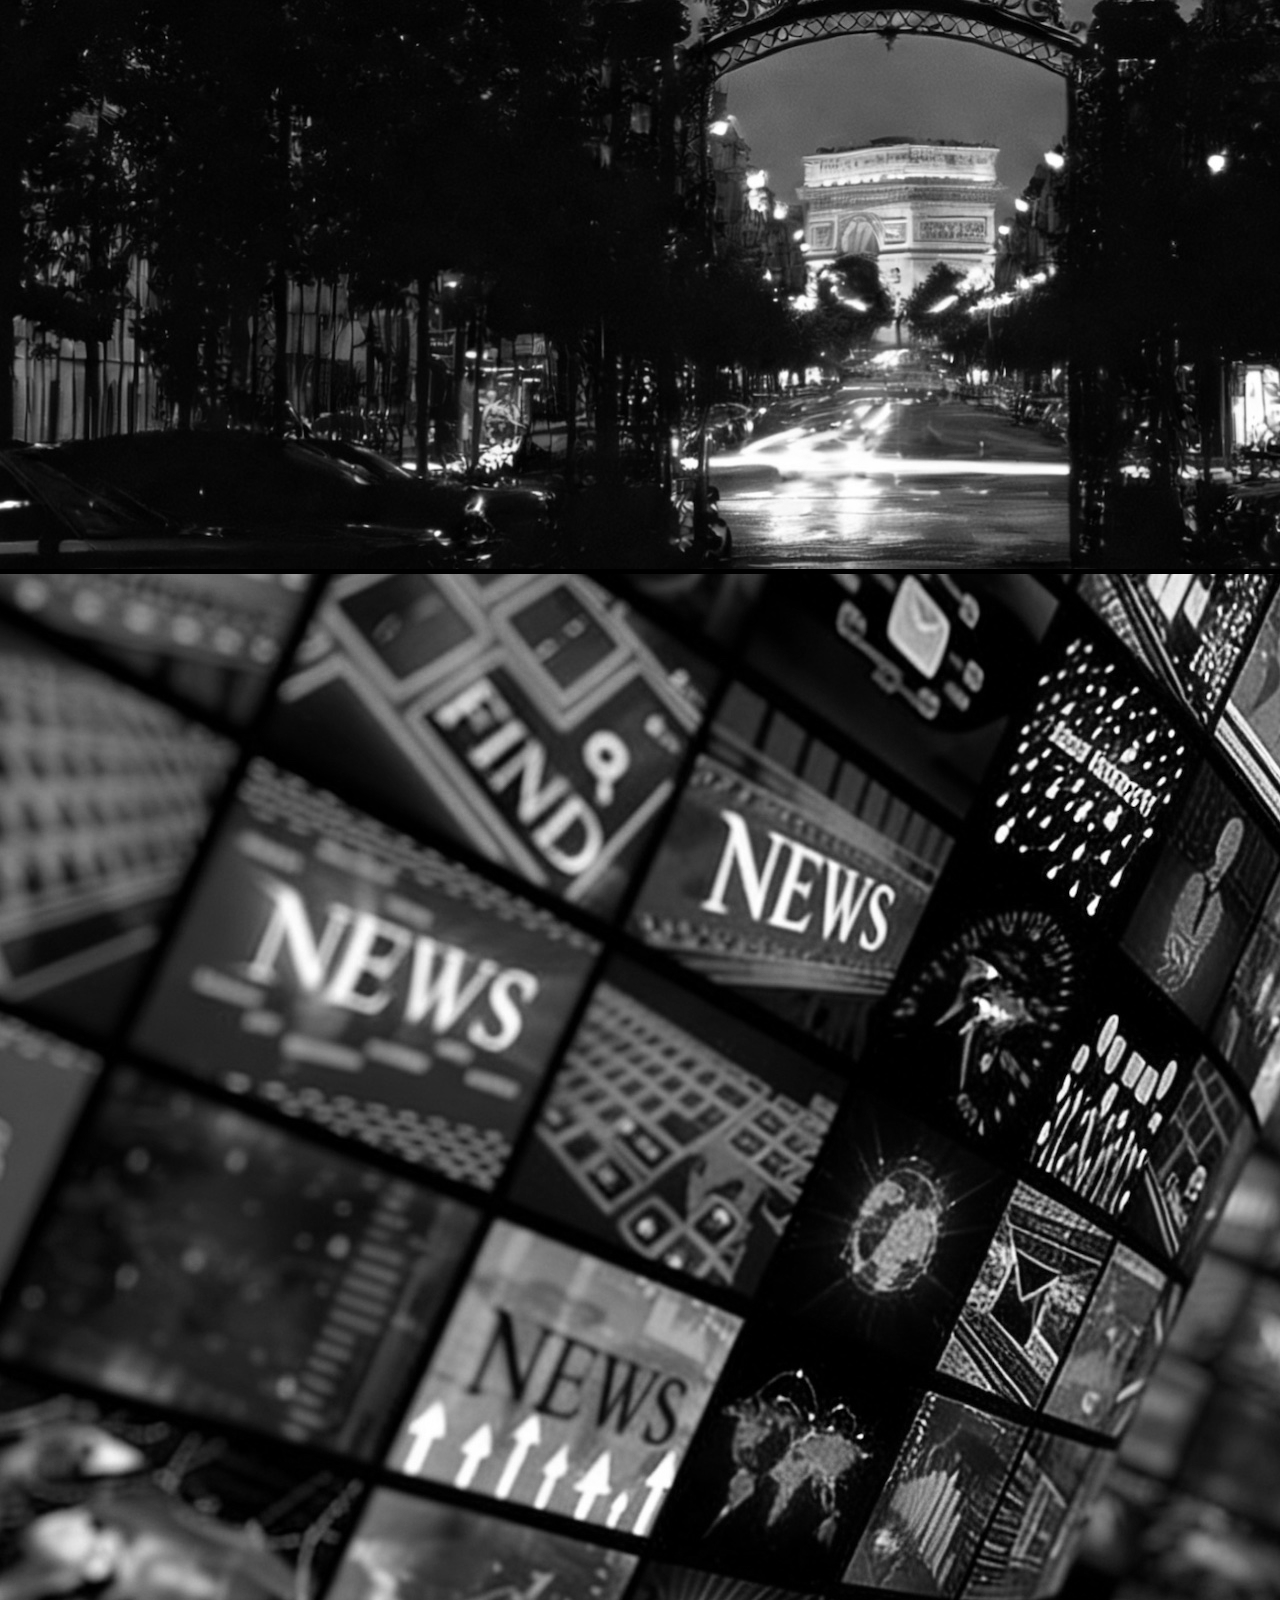
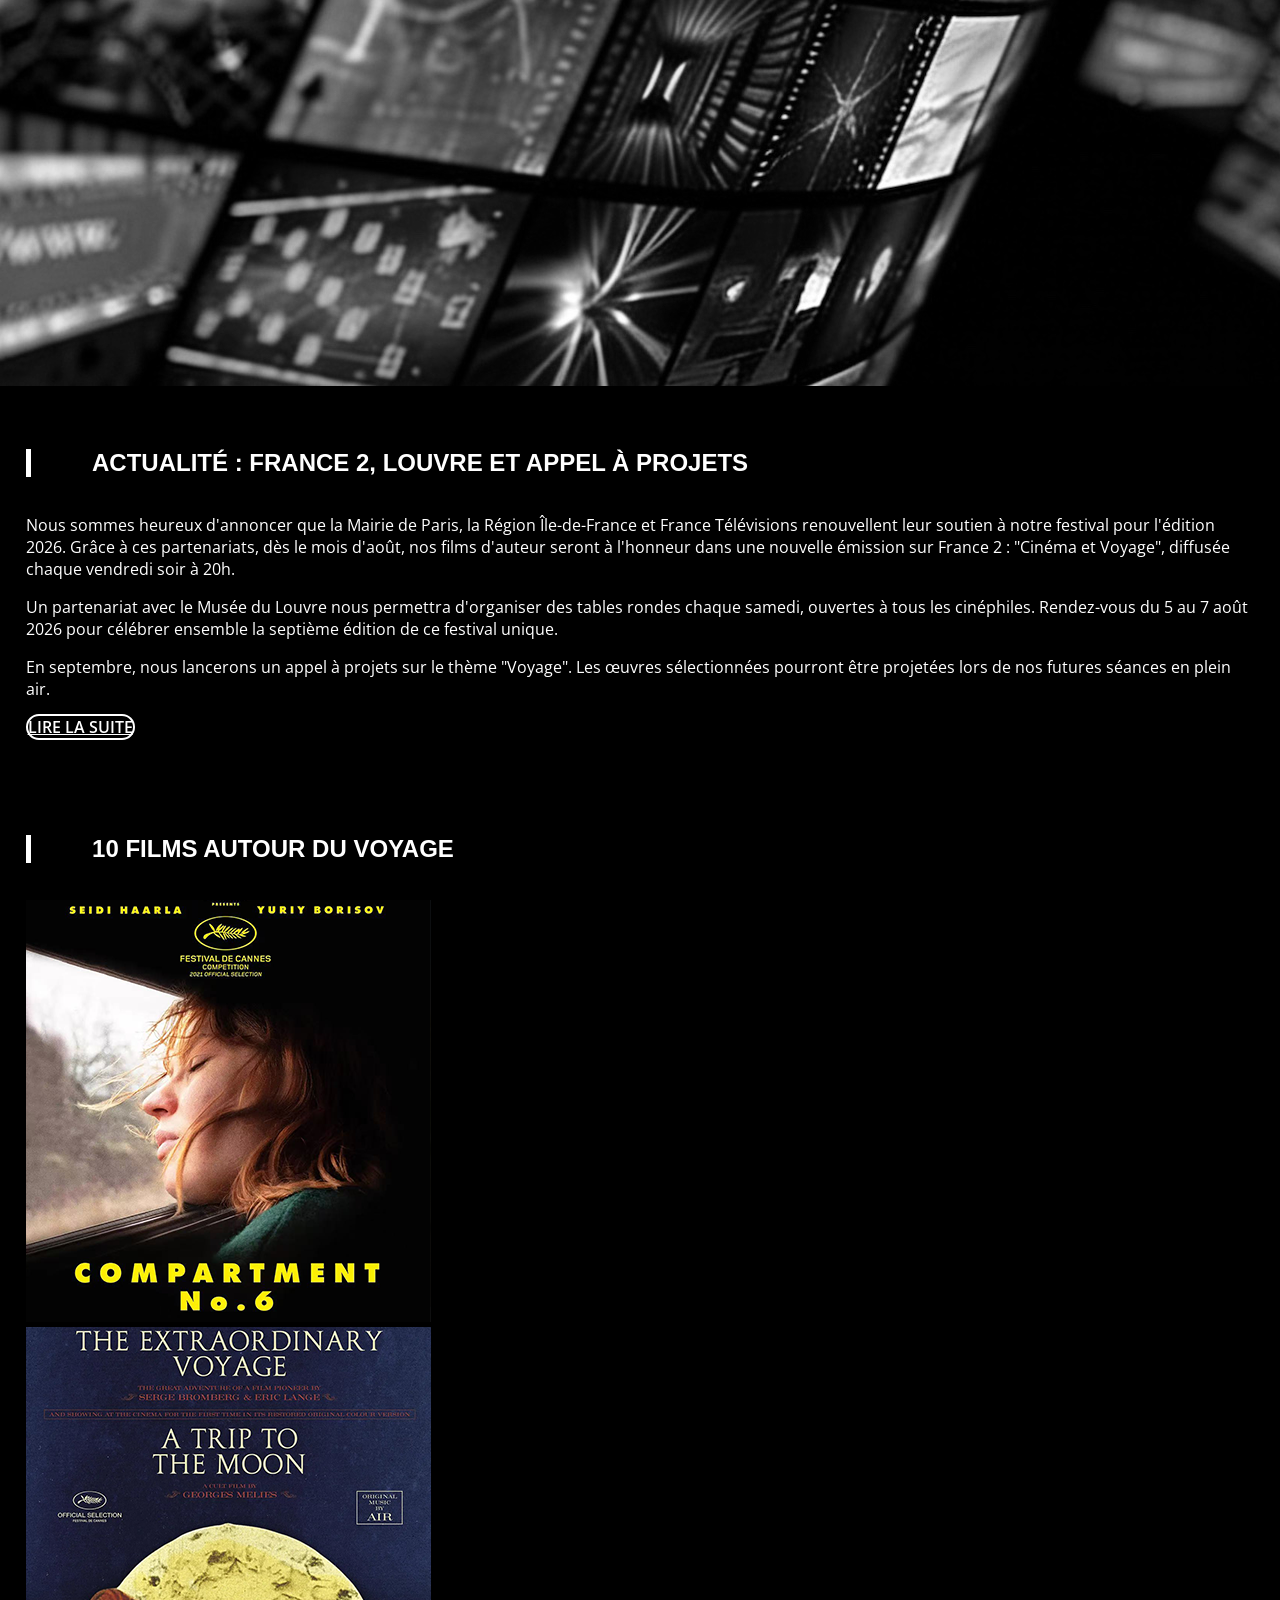
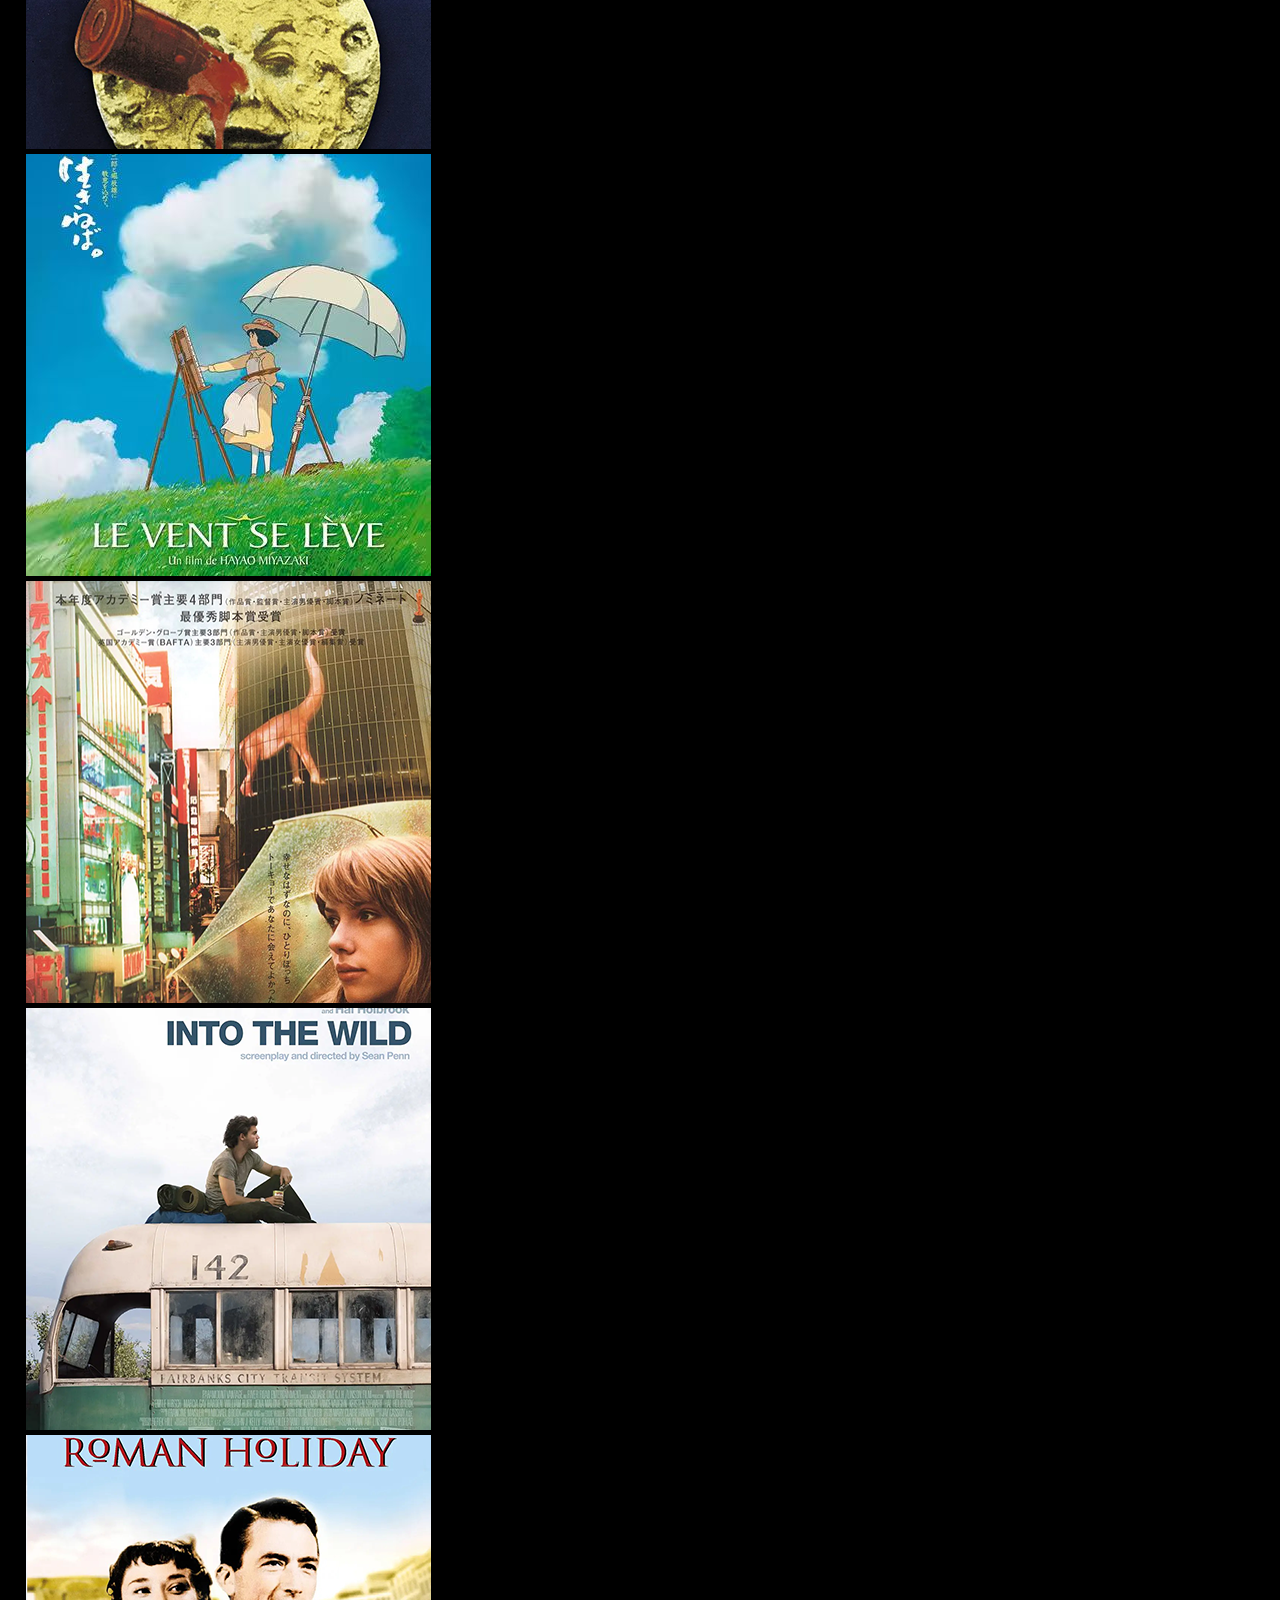
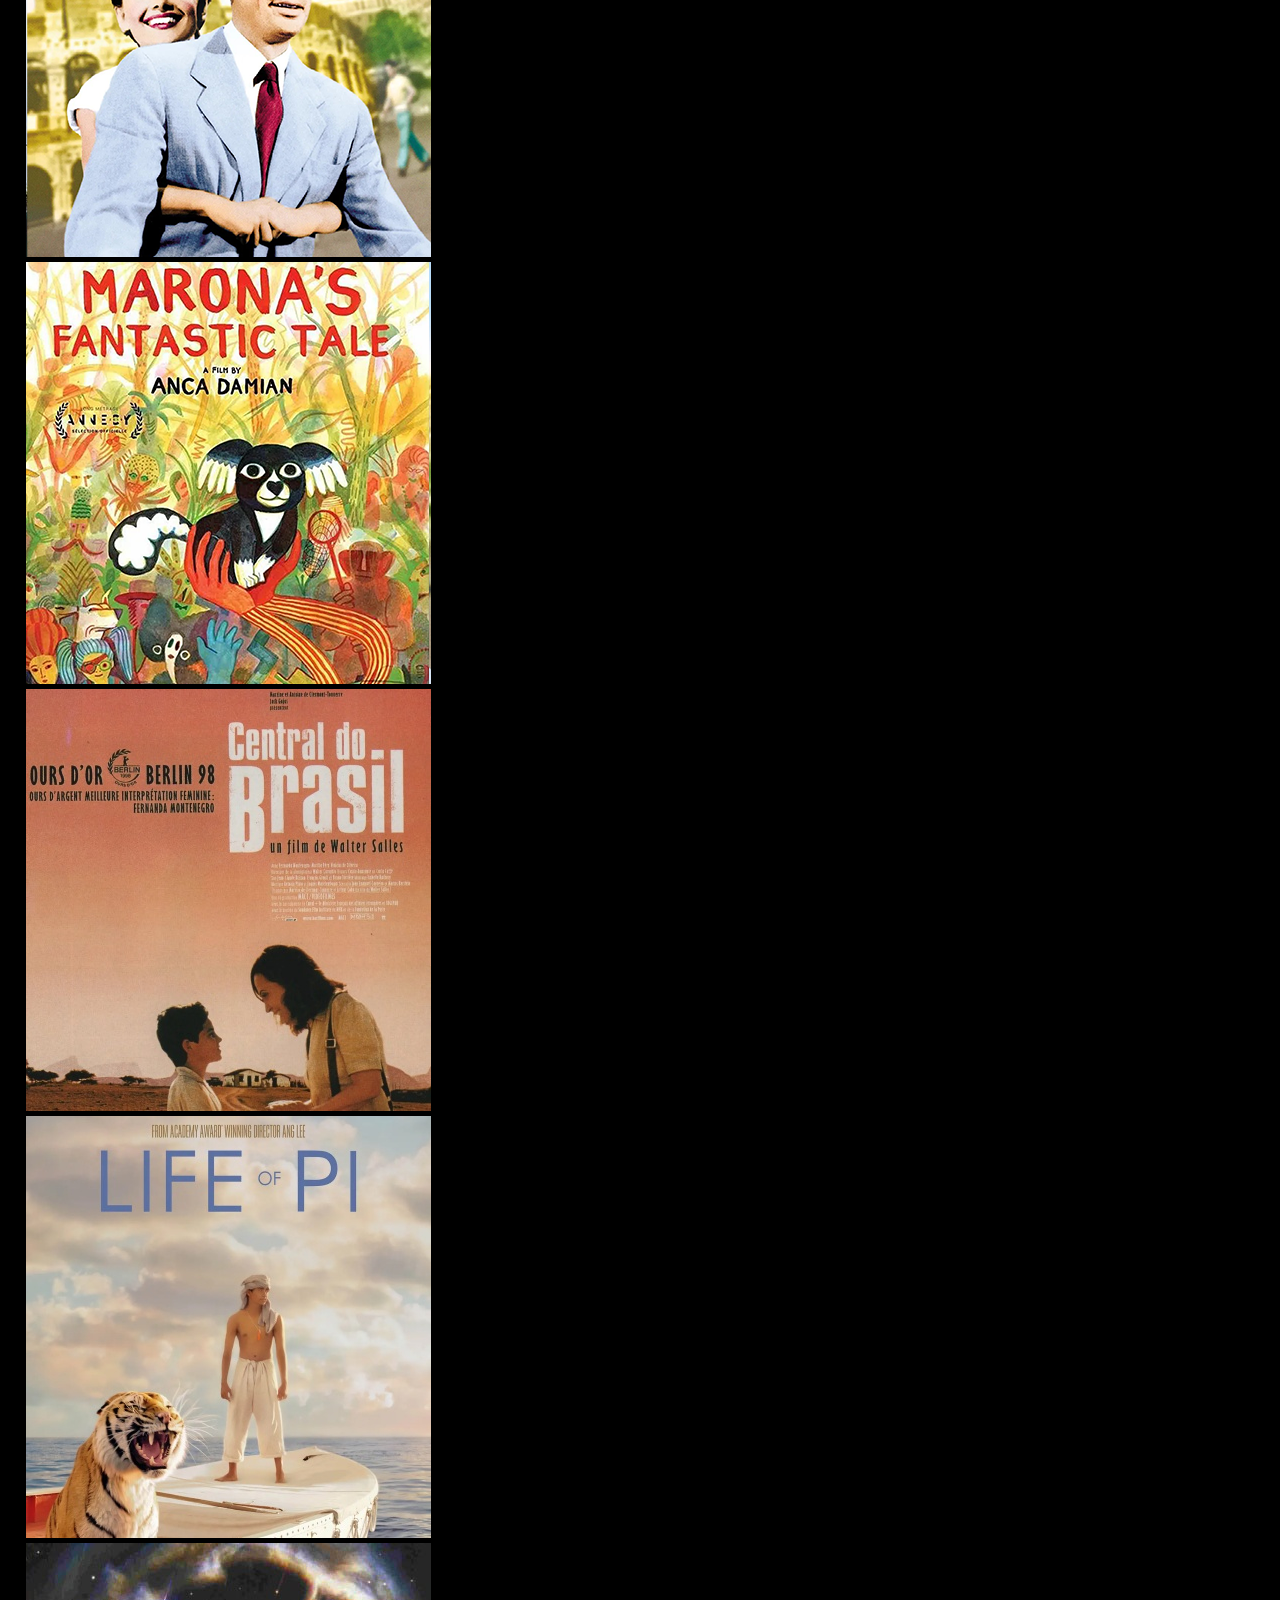
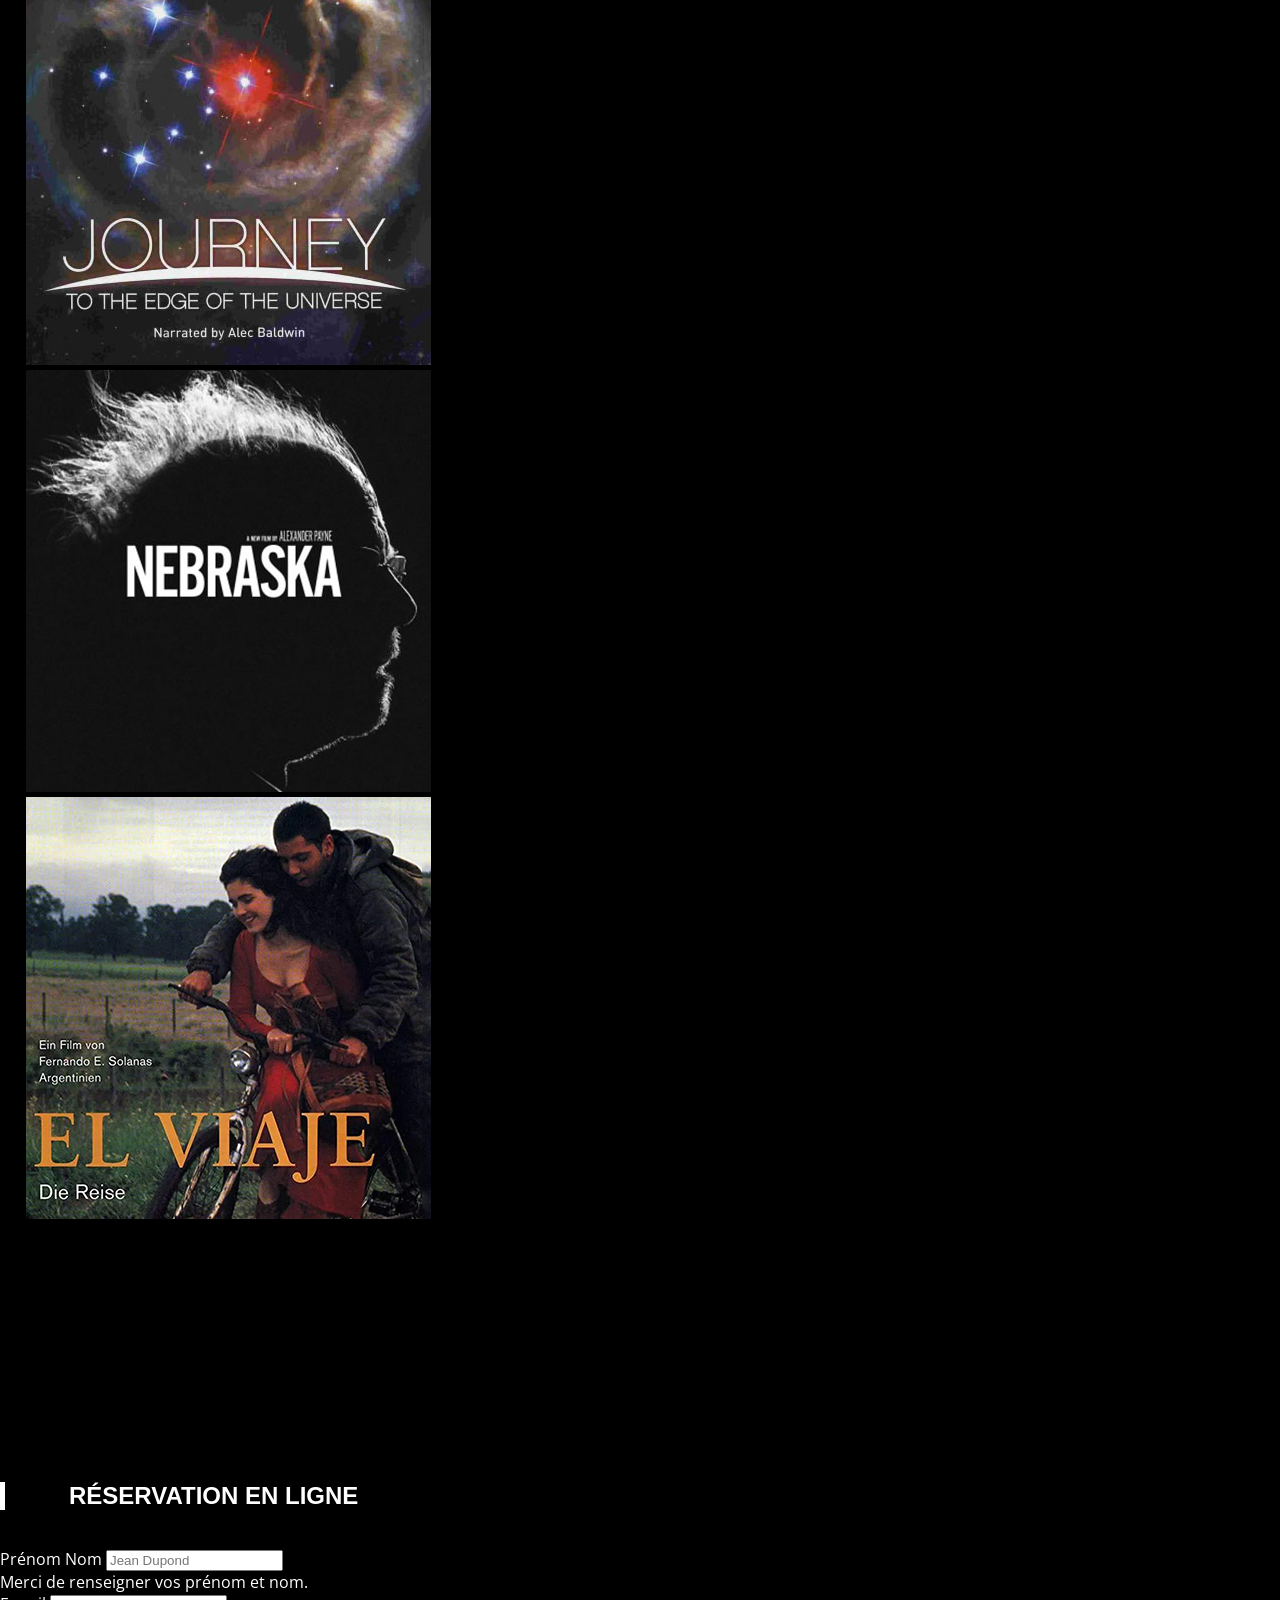
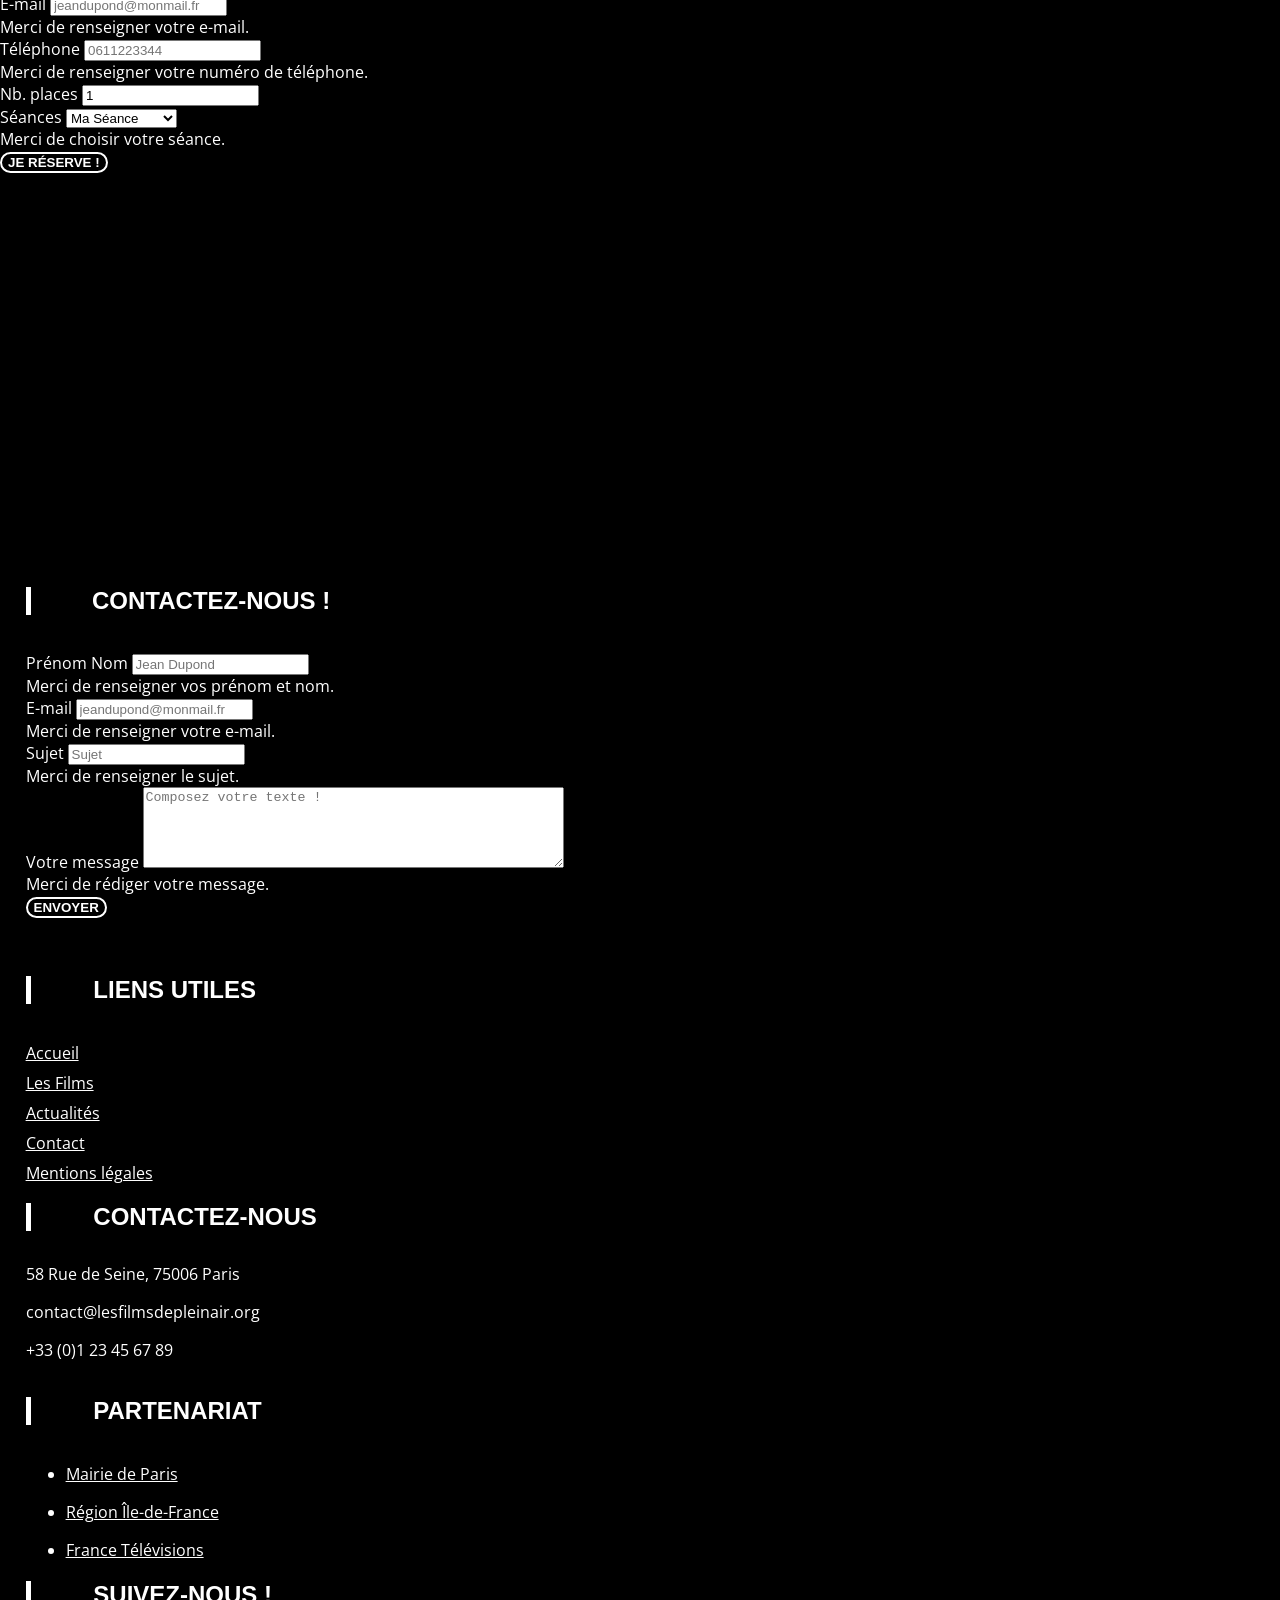
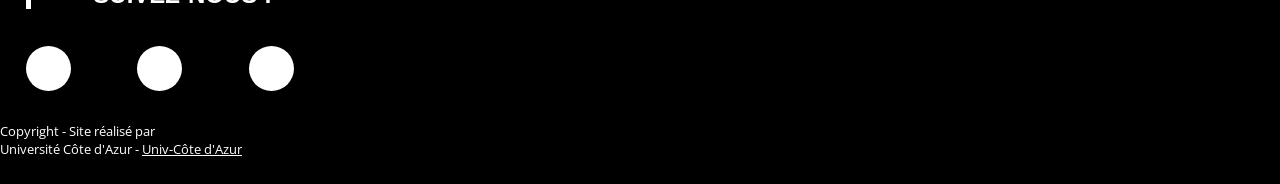
==== commit 2ebe2432: "Update index.html" ====
--- a/index.html
+++ b/index.html
@@ -162,75 +162,53 @@
 		<!--end actualité-->
 
 		<!--04.films-->
-		<section class="container-fluid movie">
-			<div class="container">
-				
-				<div class="row">
-					<!--<div class="col-12 col-sm-4 col-md2 imgResponsive">
-						<a href="#"><img src="images/01lesFiguresDeLombre.png"></a>
-					</div>-->
-					<div class="col-12"><h2 id="movie">10 films autour du voyage</h2></div>
-					<div class="col-sm-4 col-md-3 col-lg-2 ">
-						<a href="films.html#01film" class="hoverImg">
-    <img src="images/7.png" class="img-fluid" loading="lazy" alt="Affiche du film Hytti nro 6">
-</a>
-
-<div class="col-sm-4 col-md-3 col-lg-2 ">
-    <a href="films.html#02film">
-        <img src="images/1.png" class="img-fluid" loading="lazy" alt="Affiche du film 1">
-    </a>
-</div>
-<div class="col-sm-4 col-md-3 col-lg-2">
-    <a href="films.html#03film">
-        <img src="images/2.png" class="img-fluid" loading="lazy" alt="Affiche du film 2">
-    </a>
-</div>
-<div class="col-sm-4 col-md-3 col-lg-2">
-    <a href="films.html#04film">
-        <img src="images/3.png" class="img-fluid" loading="lazy" alt="Affiche du film 3">
-    </a>
-</div>
-<div class="col-12 col-sm-4 col-md-3 col-lg-2">
-    <a href="films.html#05film">
-        <img src="images/4.png" class="img-fluid" loading="lazy" alt="Affiche du film 4">
-    </a>
-</div>
-<div class="col-12 col-sm-4 col-md-3 col-lg-2">
-    <a href="films.html#06film">
-        <img src="images/5.png" class="img-fluid" loading="lazy" alt="Affiche du film 5">
-    </a>
-</div>
-<div class="col-12 col-sm-4 col-md-3 col-lg-2">
-    <a href="films.html#07film">
-        <img src="images/6.png" class="img-fluid" loading="lazy" alt="Affiche du film 6">
-    </a>
-</div>
-<div class="col-12 col-sm-4 col-md-3 col-lg-2">
-    <a href="films.html#08film">
-        <img src="images/9.jpg" class="img-fluid" loading="lazy" alt="Affiche du film 7">
-    </a>
-</div>
-<div class="col-12 col-sm-4 col-md-3 col-lg-2">
-    <a href="films.html#09film">
-        <img src="images/10.jpg" class="img-fluid" loading="lazy" alt="Affiche du film 8">
-    </a>
-</div>
-<div class="col-12 col-sm-4 col-md-3 col-lg-2">
-    <a href="films.html#10film">
-        <img src="images/11.jpg" class="img-fluid" loading="lazy" alt="Affiche du film 9">
-    </a>
-</div>
-<div class="col-12 col-sm-4 col-md-3 col-lg-2">
-    <a href="films.html#11film">
-        <img src="images/12.jpg" class="img-fluid" loading="lazy" alt="Affiche du film 10">
-    </a>
-</div>
-<div class="col-12 col-sm-4 col-md-3 col-lg-2">
-    <a href="films.html#12film">
-        <img src="images/8.png" class="img-fluid" loading="lazy" alt="Affiche du film 11">
-    </a>
-</div>
-		<!--end films-->
+<section class="container-fluid movie">
+    <div class="container">
+        <div class="row">
+            <!--<div class="col-12 col-sm-4 col-md2 imgResponsive">
+                <a href="#"><img src="images/01lesFiguresDeLombre.png"></a>
+            </div>-->
+            <div class="col-12"><h2 id="movie">10 films autour du voyage</h2></div>
+            <div class="col-sm-4 col-md-3 col-lg-2 ">
+                <a href="films.html#01film" class="hoverImg"><img src="images/7.png" class="img-fluid" loading="lazy" alt="Affiche du film Hytti nro 6"></a>
+            </div>
+            <div class="col-sm-4 col-md-3 col-lg-2 ">
+                <a href="films.html#02film"><img src="images/1.png" class="img-fluid" loading="lazy" alt="Affiche du film 1"></a>
+            </div>
+            <div class="col-sm-4 col-md-3 col-lg-2">
+                <a href="films.html#03film"><img src="images/2.png" class="img-fluid" loading="lazy" alt="Affiche du film 2"></a>
+            </div>
+            <div class="col-sm-4 col-md-3 col-lg-2">
+                <a href="films.html#04film"><img src="images/3.png" class="img-fluid" loading="lazy" alt="Affiche du film 3"></a>
+            </div>
+            <div class="col-12 col-sm-4 col-md-3 col-lg-2">
+                <a href="films.html#05film"><img src="images/4.png" class="img-fluid" loading="lazy" alt="Affiche du film 4"></a>
+            </div>
+            <div class="col-12 col-sm-4 col-md-3 col-lg-2">
+                <a href="films.html#06film"><img src="images/5.png" class="img-fluid" loading="lazy" alt="Affiche du film 5"></a>
+            </div>
+            <div class="col-12 col-sm-4 col-md-3 col-lg-2">
+                <a href="films.html#07film"><img src="images/6.png" class="img-fluid" loading="lazy" alt="Affiche du film 6"></a>
+            </div>
+            <div class="col-12 col-sm-4 col-md-3 col-lg-2">
+                <a href="films.html#08film"><img src="images/9.jpg" class="img-fluid" loading="lazy" alt="Affiche du film 7"></a>
+            </div>
+            <div class="col-12 col-sm-4 col-md-3 col-lg-2">
+                <a href="films.html#09film"><img src="images/10.jpg" class="img-fluid" loading="lazy" alt="Affiche du film 8"></a>
+            </div>
+            <div class="col-12 col-sm-4 col-md-3 col-lg-2">
+                <a href="films.html#10film"><img src="images/11.jpg" class="img-fluid" loading="lazy" alt="Affiche du film 9"></a>
+            </div>
+            <div class="col-12 col-sm-4 col-md-3 col-lg-2">
+                <a href="films.html#11film"><img src="images/12.jpg" class="img-fluid" loading="lazy" alt="Affiche du film 10"></a>
+            </div>
+            <div class="col-12 col-sm-4 col-md-3 col-lg-2">
+                <a href="films.html#12film"><img src="images/8.png" class="img-fluid" loading="lazy" alt="Affiche du film 11"></a>
+            </div>
+        </div>
+    </div>
+</section>
+<!--end films-->
 
 		<!--05.réservation-->
 		<section class="container-fluid booking">
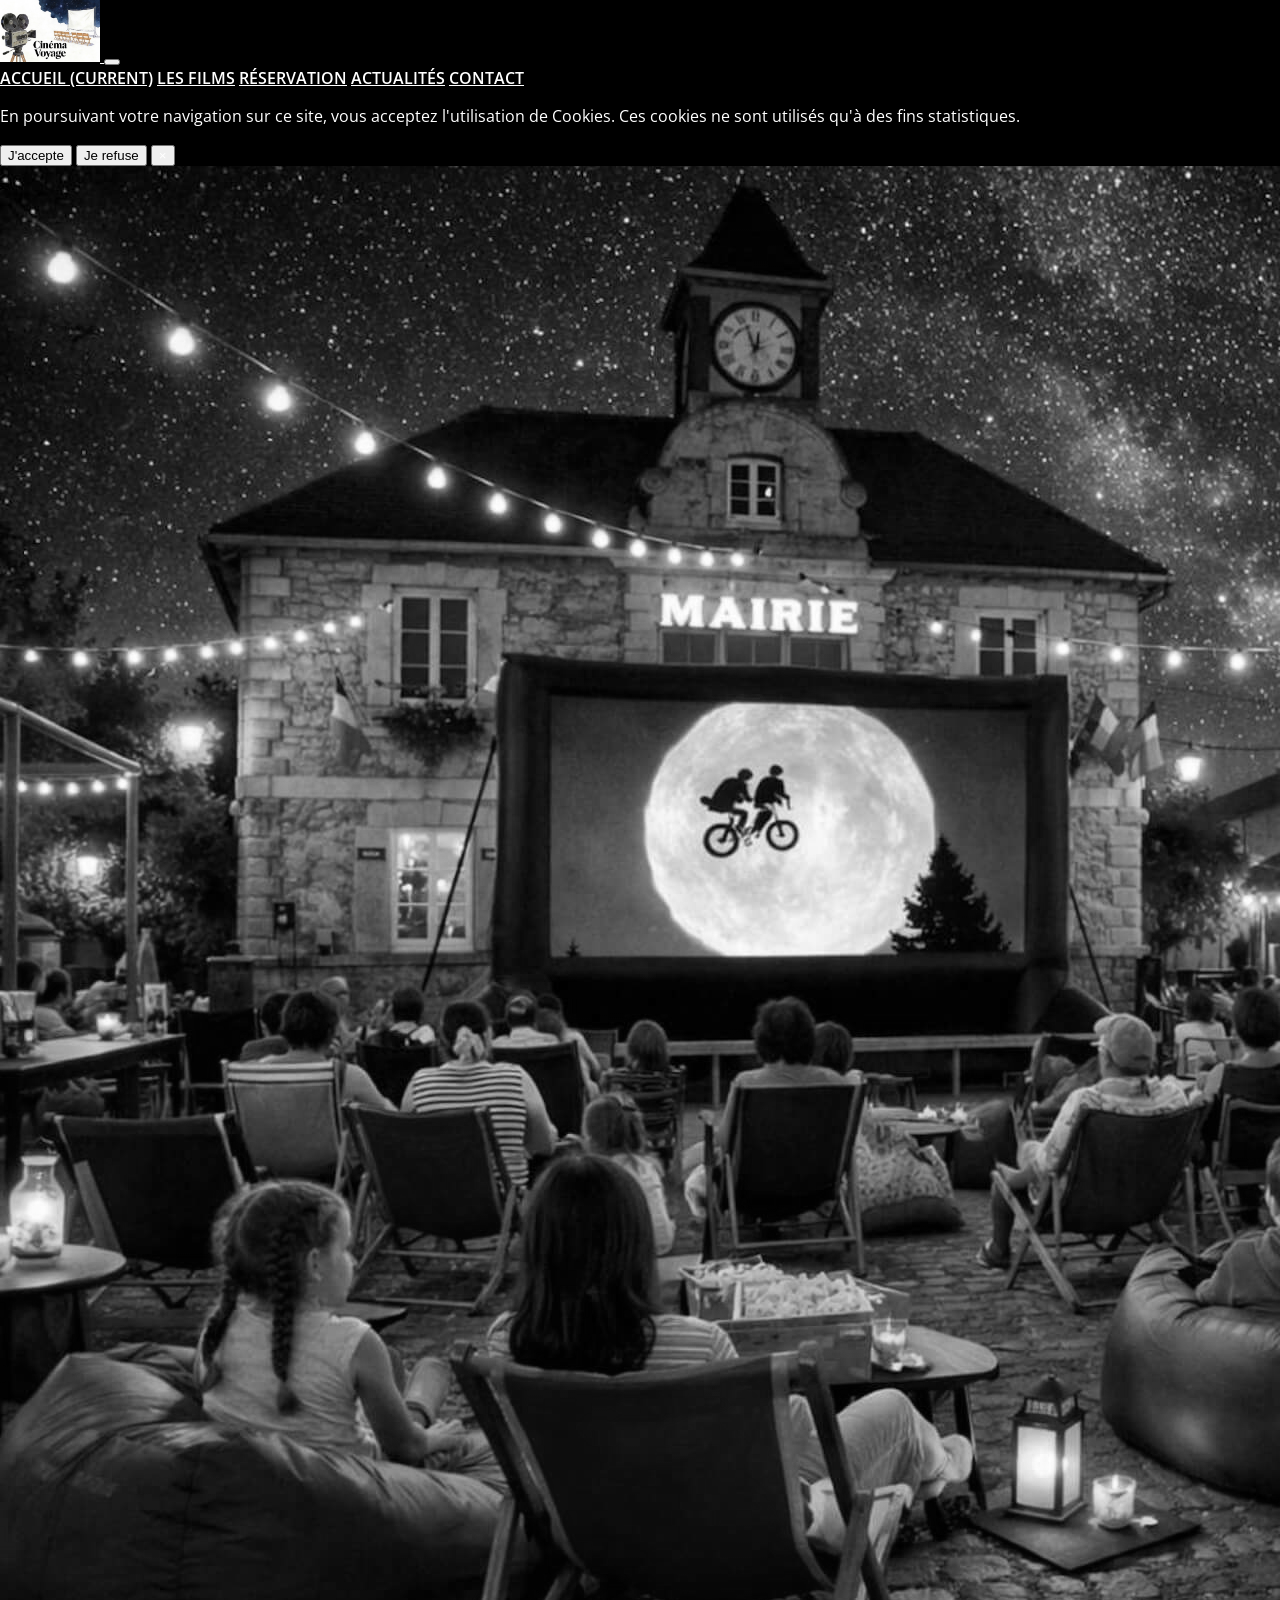
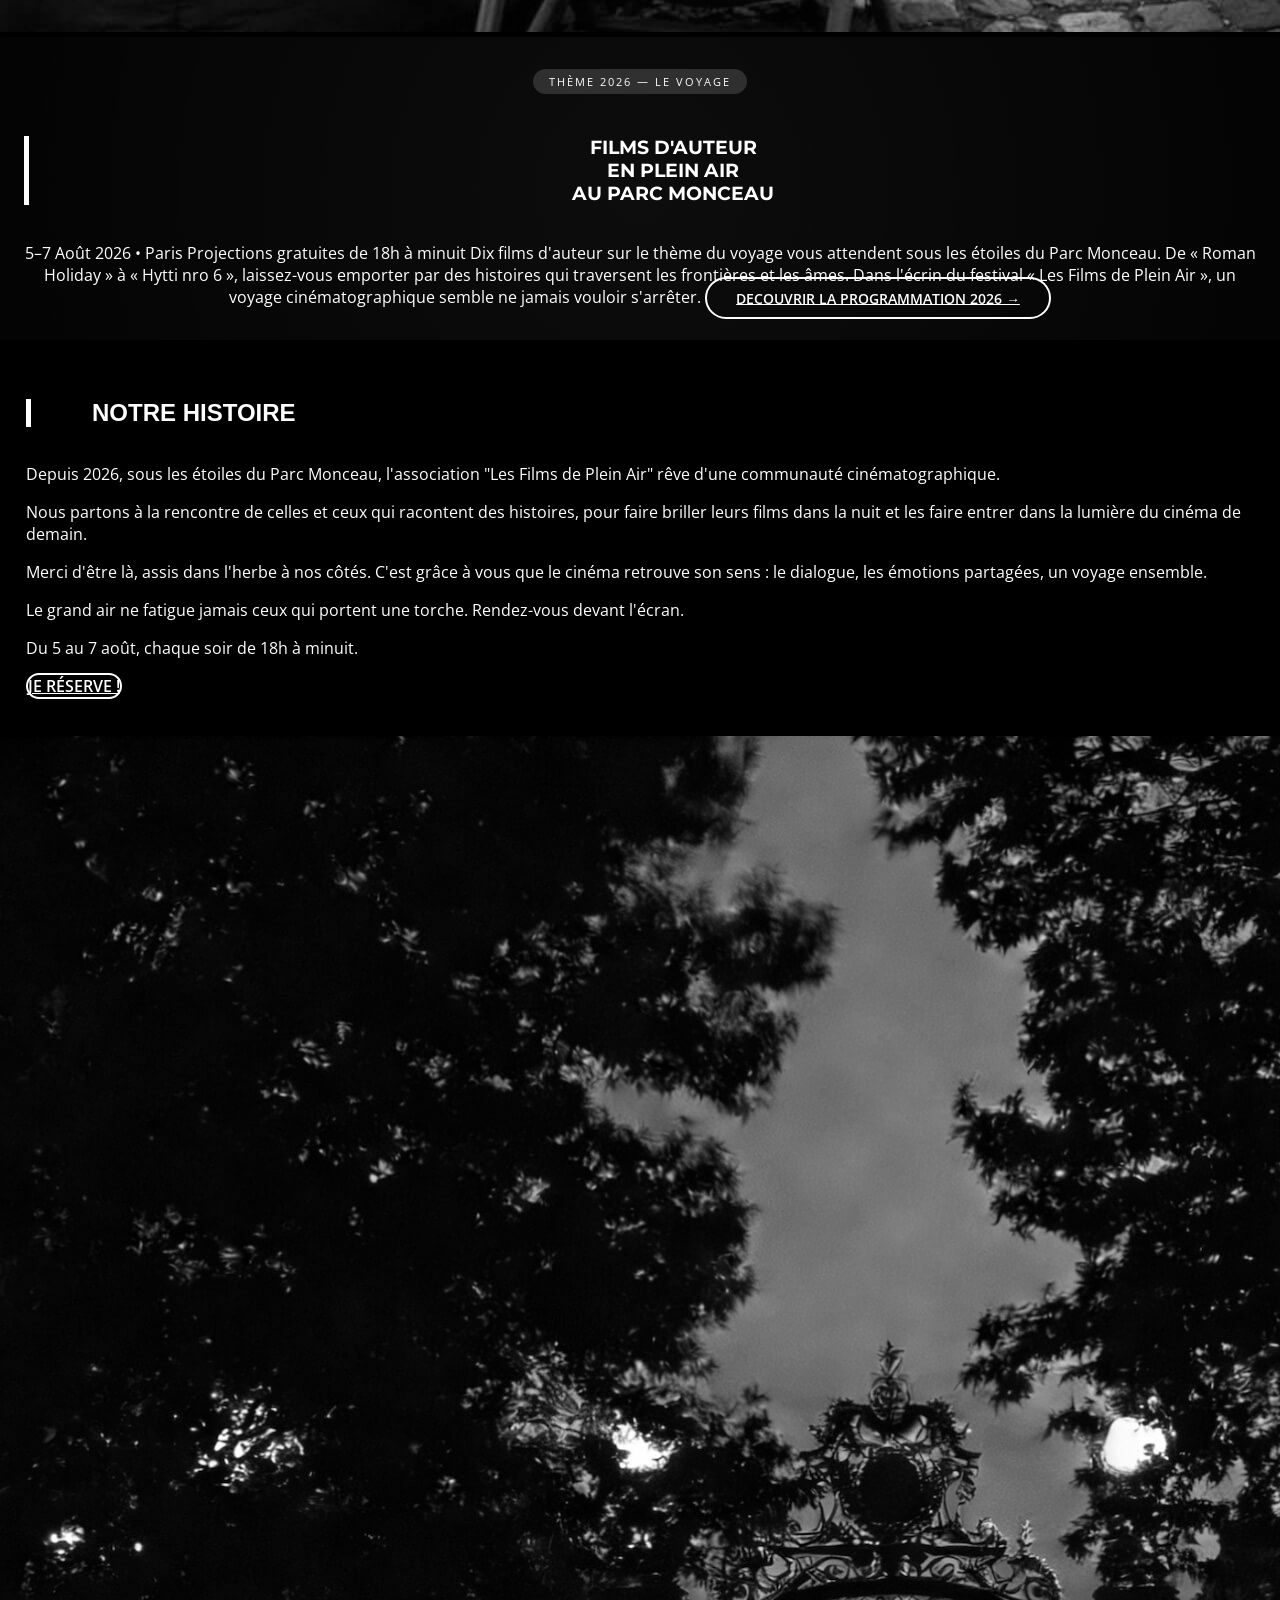
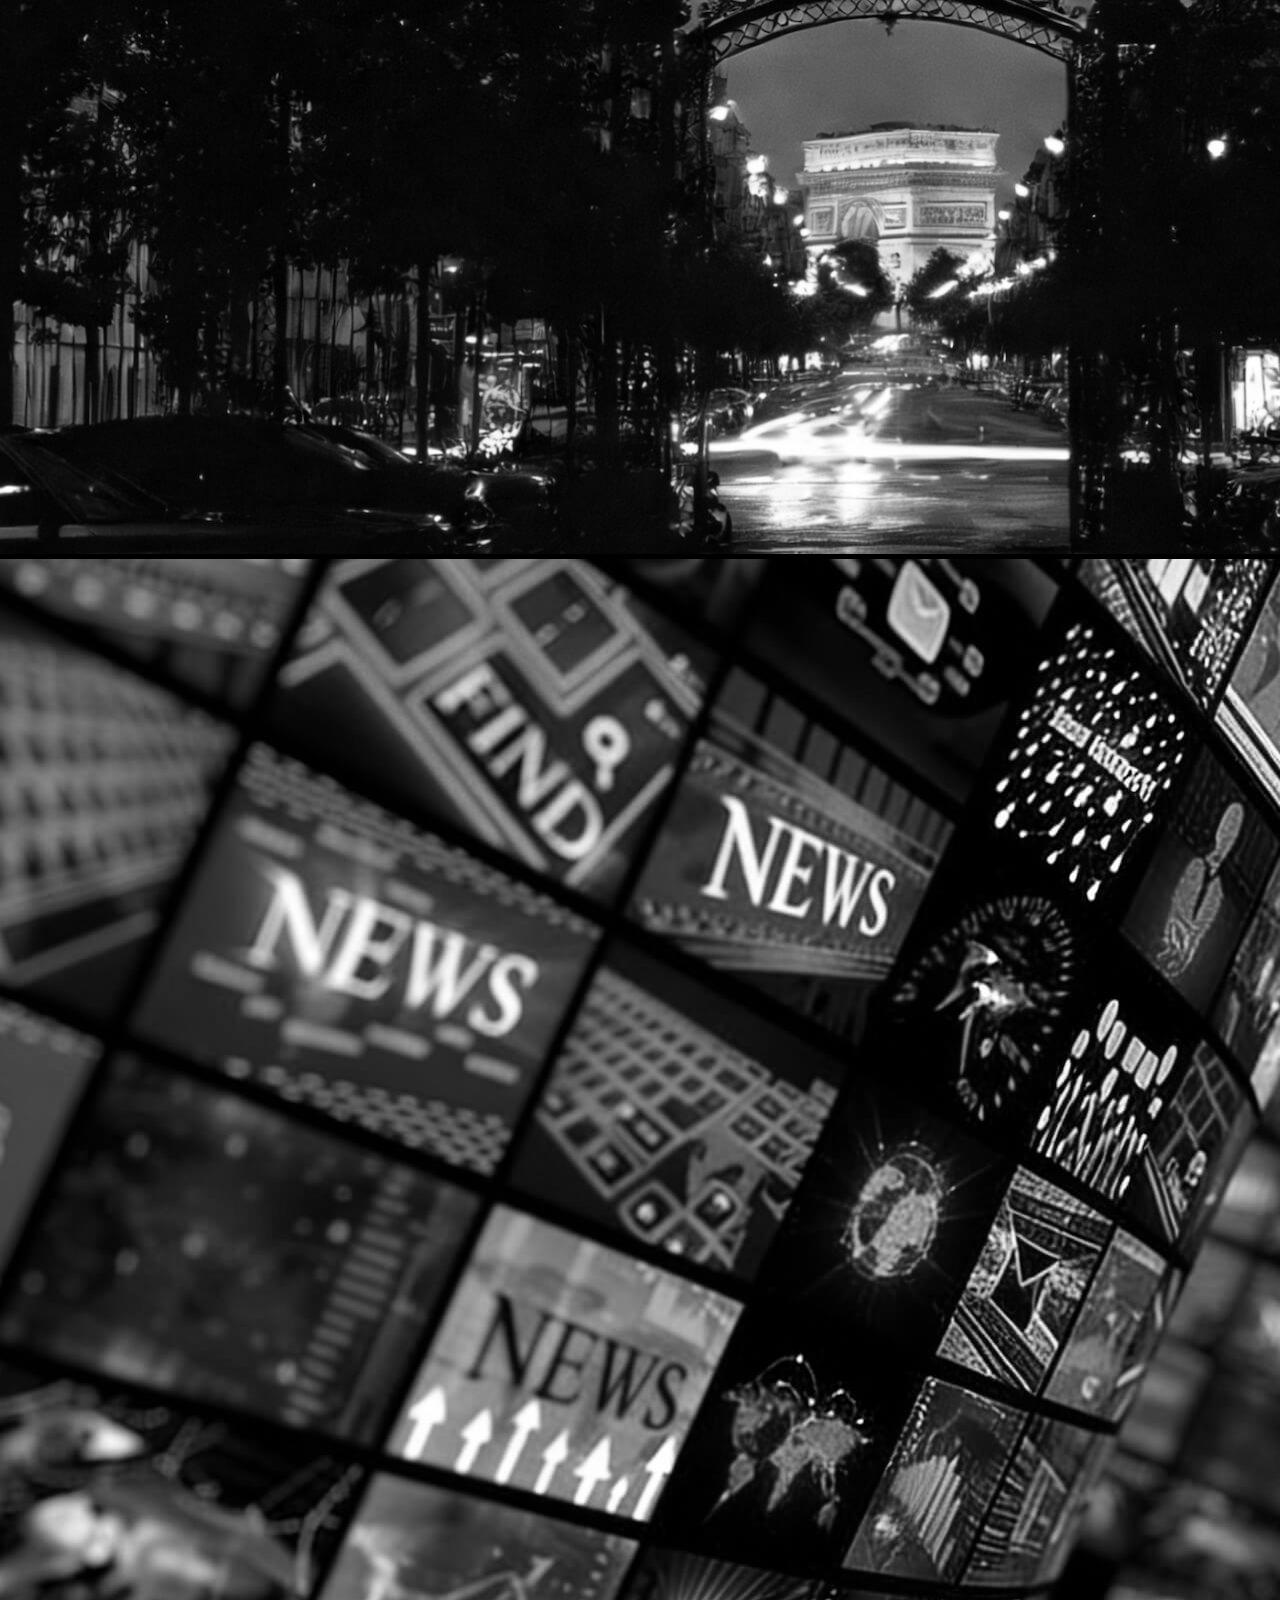
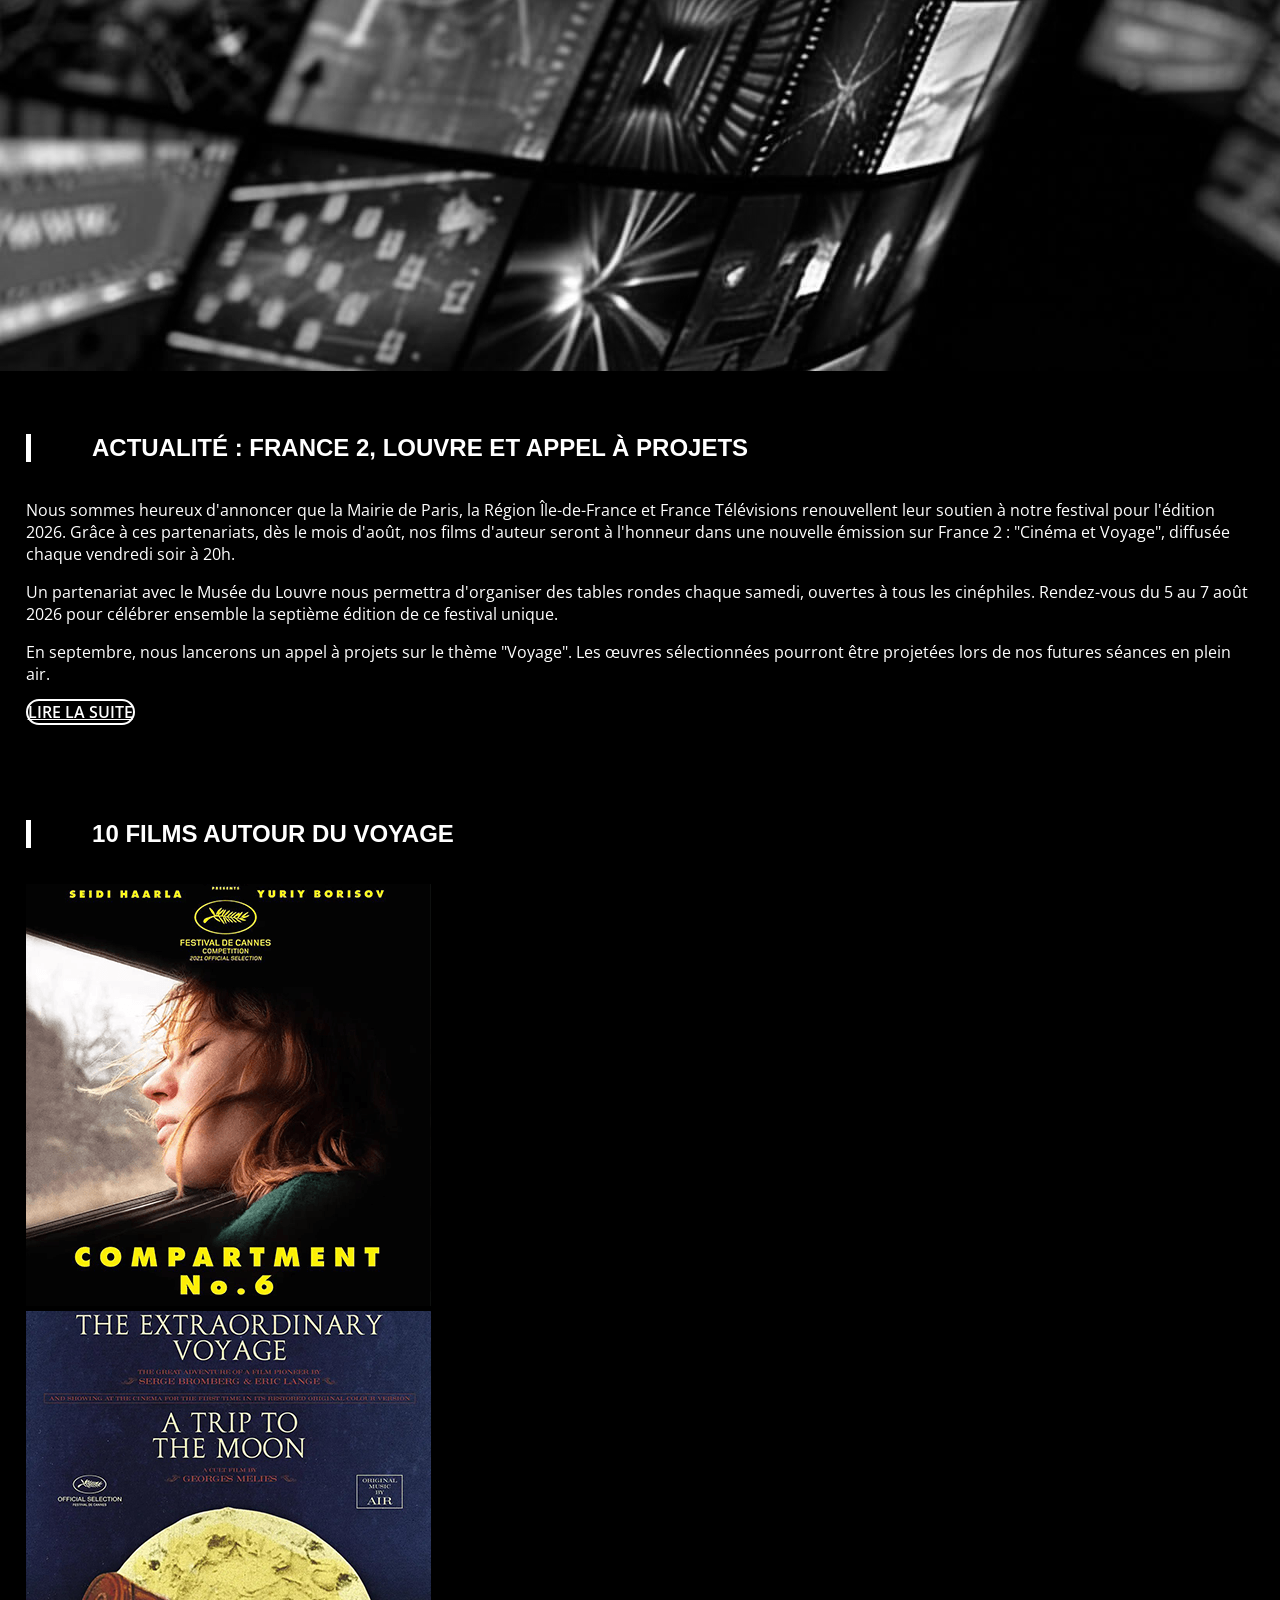
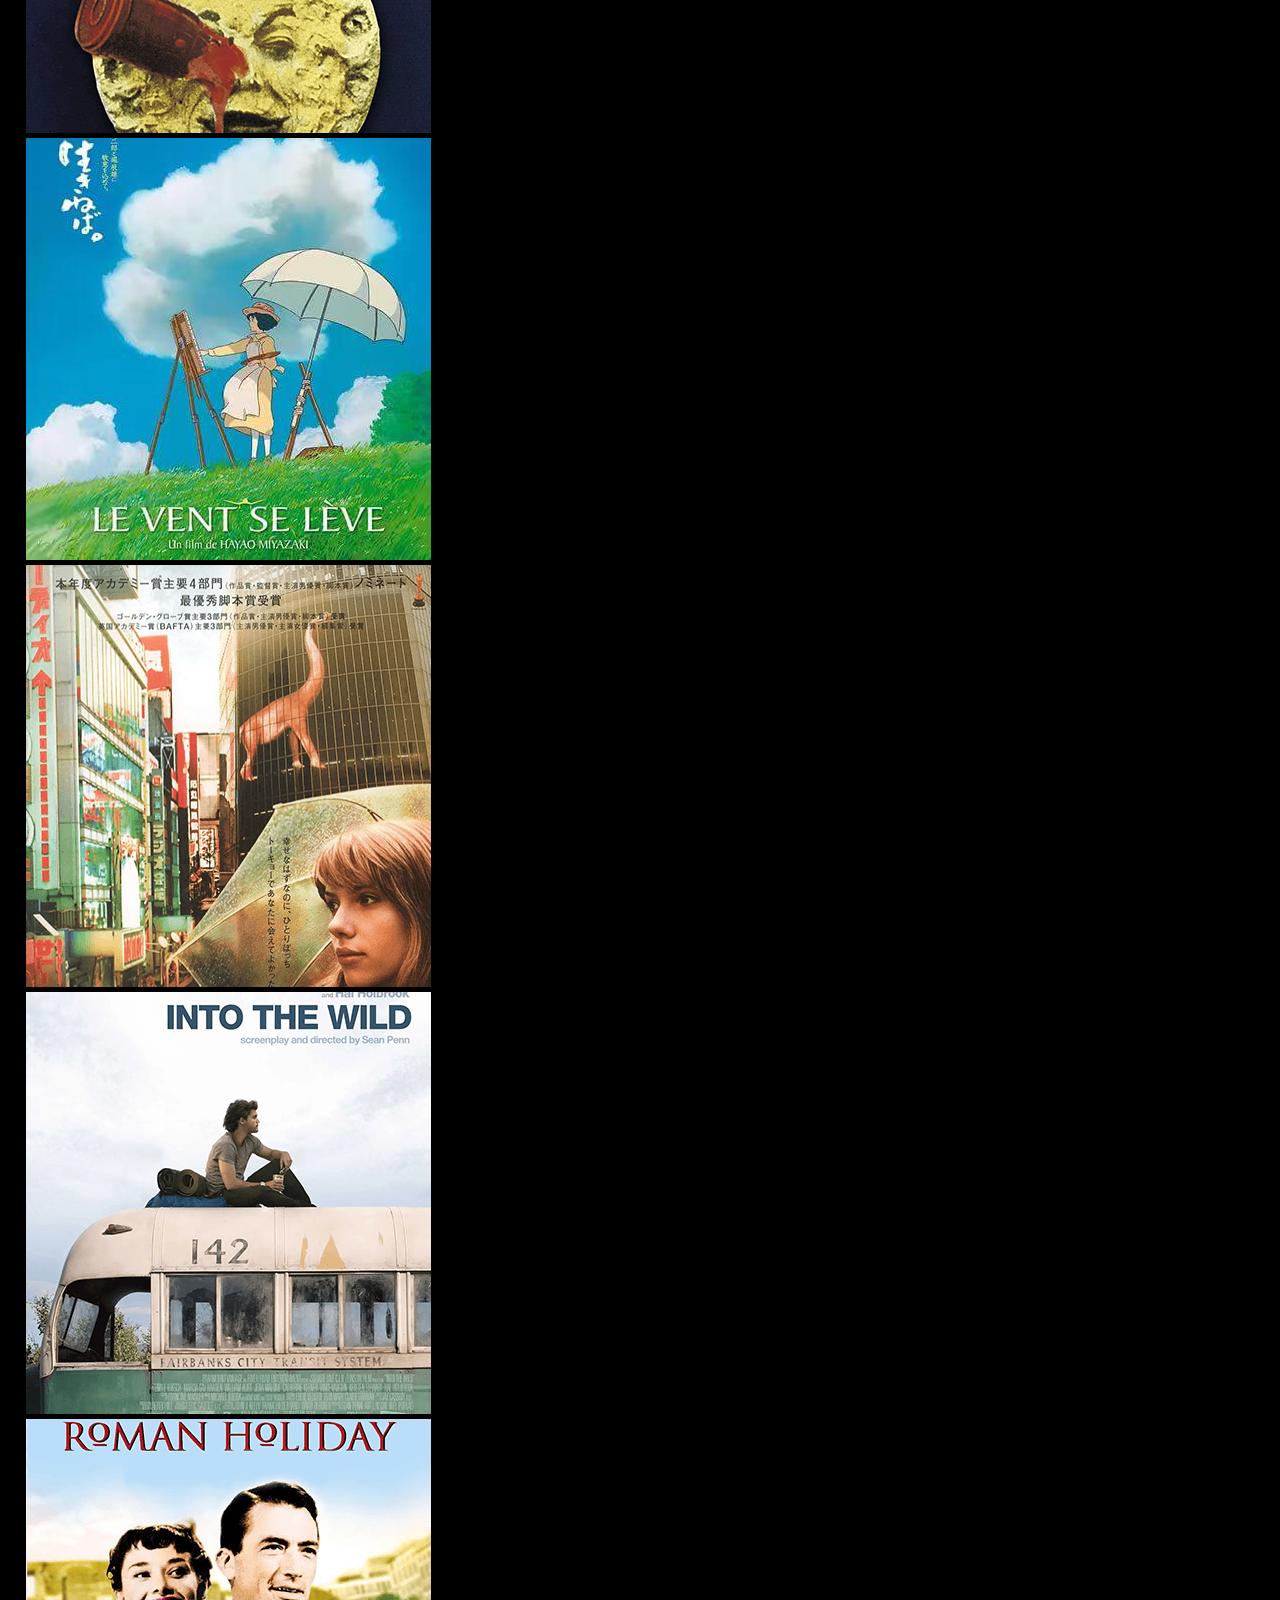
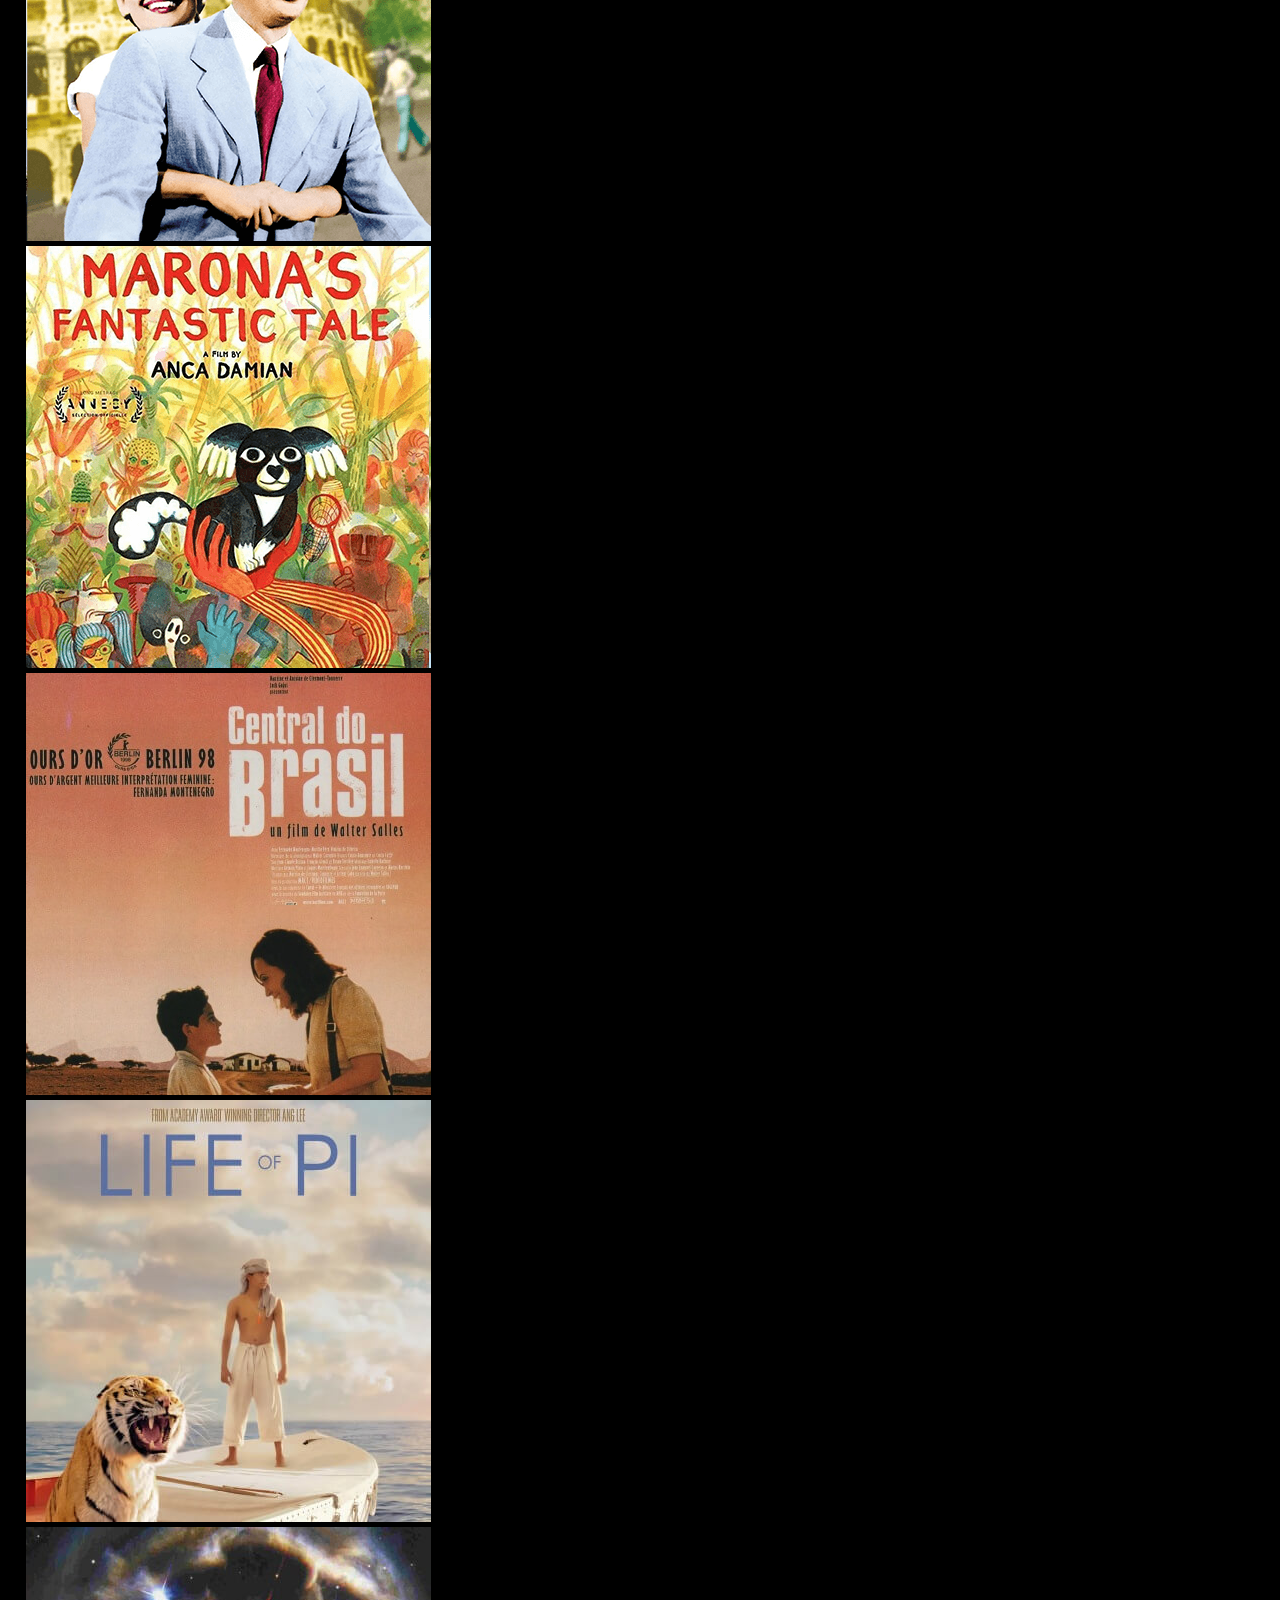
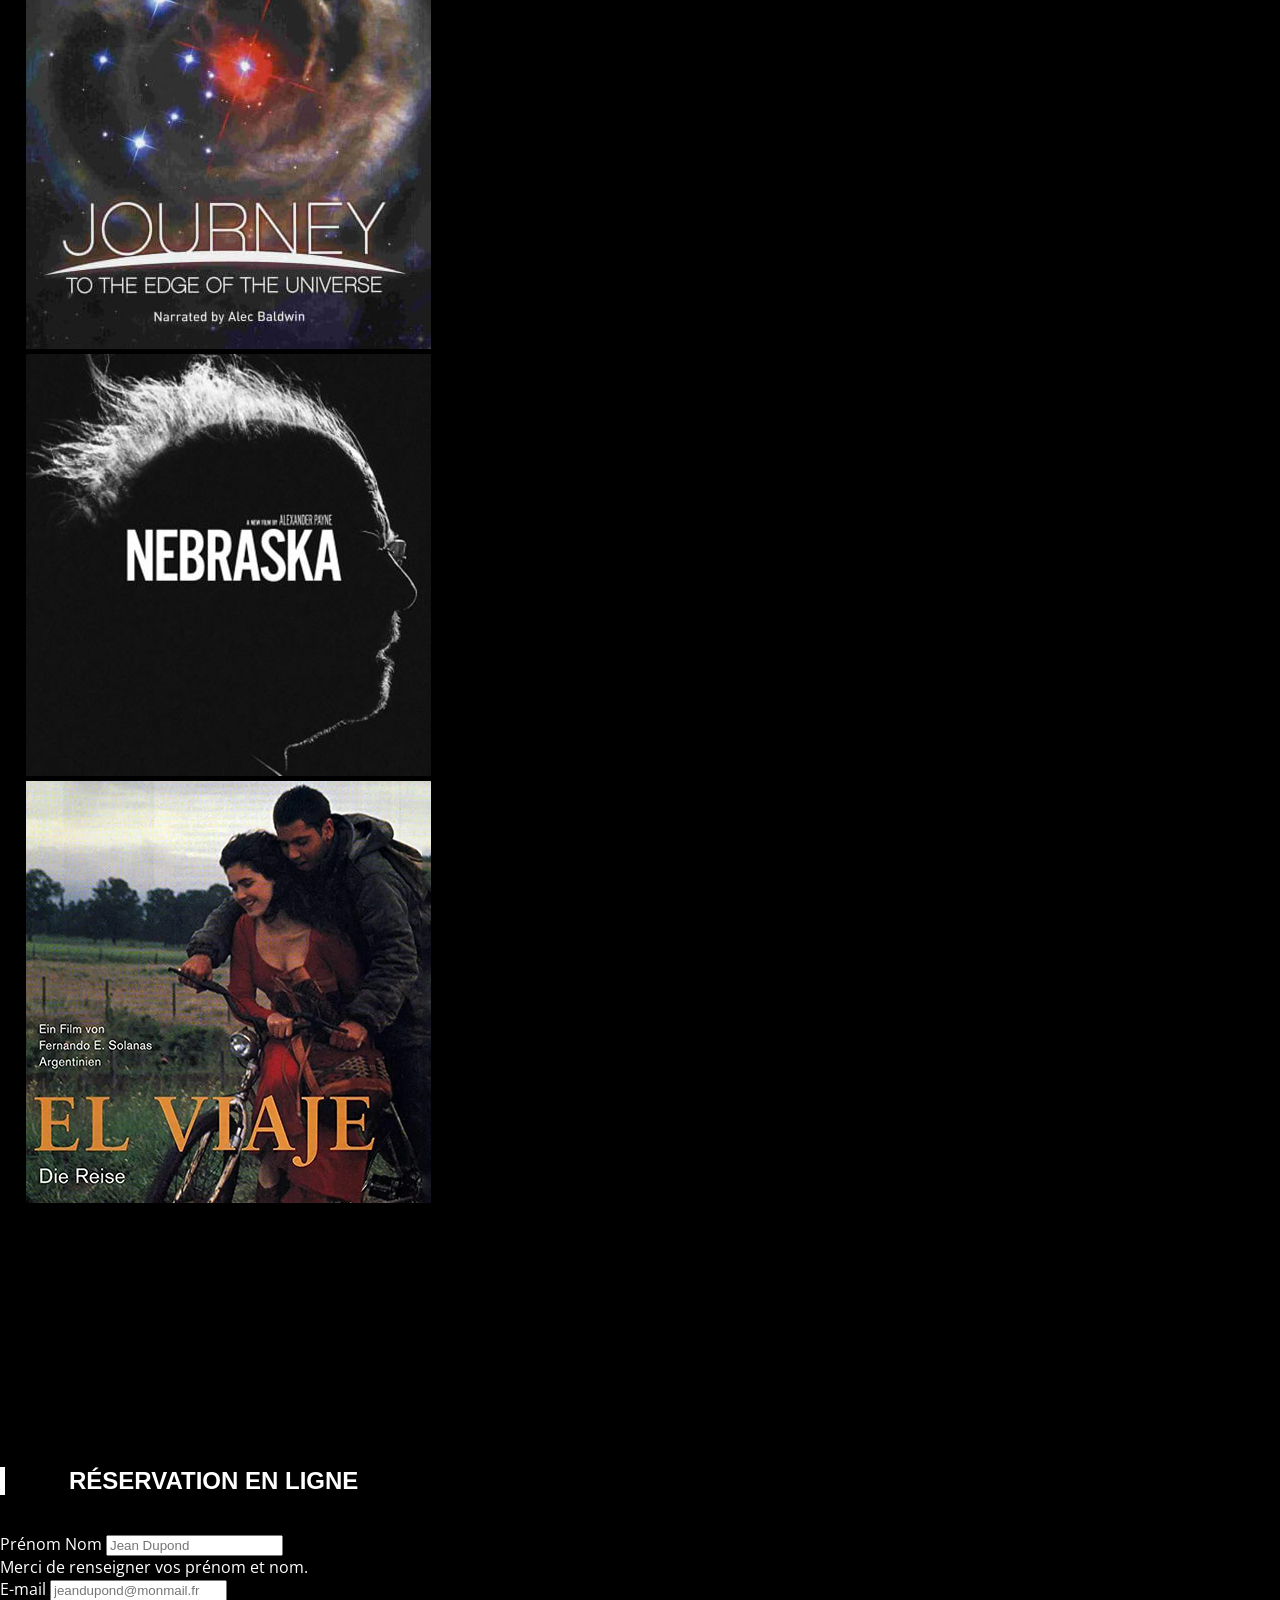
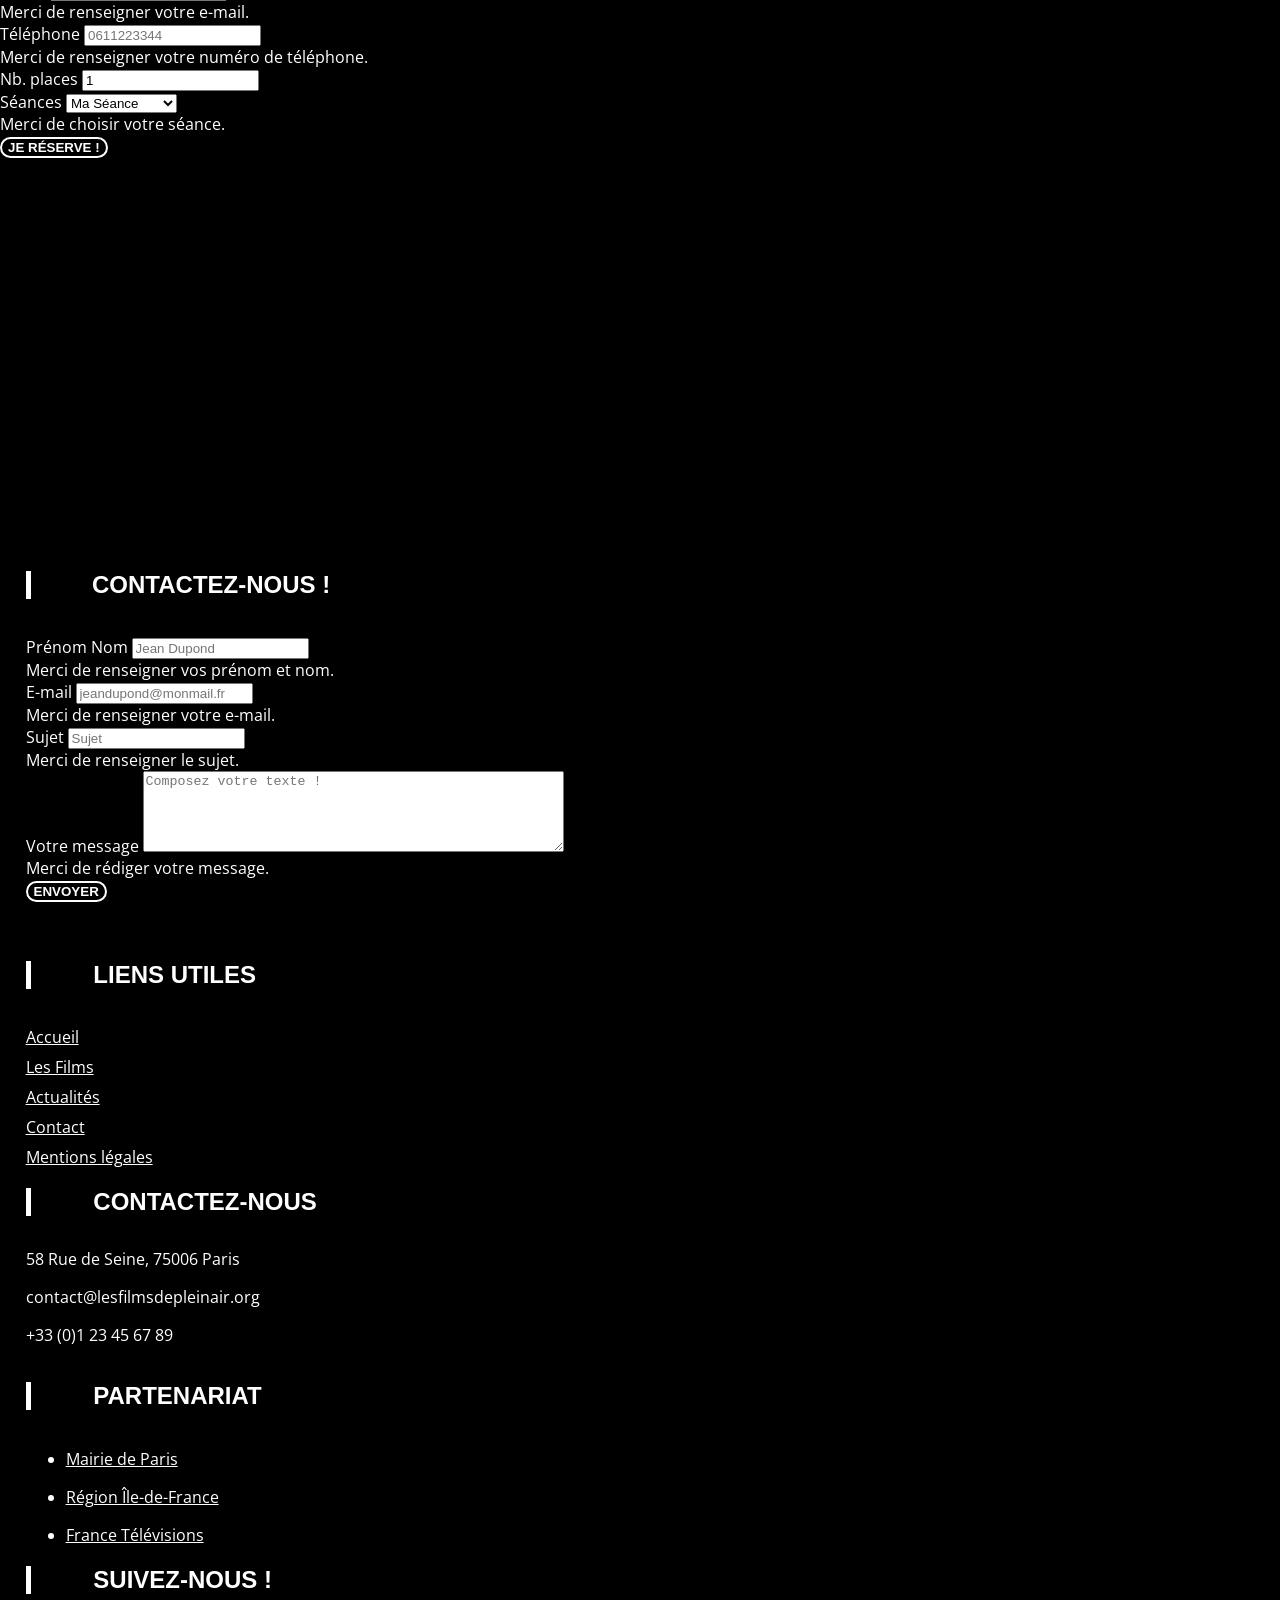
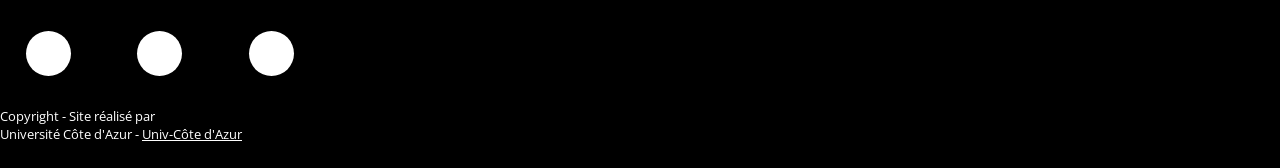
==== commit ec2cf114: "Update index.html" ====
--- a/index.html
+++ b/index.html
@@ -1,6 +1,5 @@
-
 <!DOCTYPE html>
-<html>
+<html lang="fr">
 	<head>
 		<title>Parc Monceau Plein Air | Tous nos films racontent le voyage</title>
 		
@@ -61,7 +60,7 @@
 		<!--00.header-->
 		<nav class="navbar sticky-top navbar-expand-lg navbar-dark maNav">
 			<a class="navbar-brand" href="#">
-				<img src="images/logo.jpg" width="100">
+				<img src="images/logofinal.jpeg" width="100" alt="Logo Festival Les Films de Plein Air">
 			</a>
 			<button class="navbar-toggler" type="button" data-toggle="collapse" data-target="#navbarNavAltMarkup" aria-controls="navbarNavAltMarkup" aria-expanded="false" aria-label="Toggle navigation">
 				<span class="navbar-toggler-icon"></span>
@@ -84,13 +83,13 @@
 			<p>
 				En poursuivant votre navigation sur ce site, vous acceptez l'utilisation de Cookies. Ces cookies ne sont utilisés qu'à des fins statistiques.
 			</p>
-			<button type="button" class="btn btn-success btn-sm" data-dismiss="alert" aria-label="Close">
+			<button type="button" class="btn btn-success btn-sm" data-dismiss="alert" aria-label="Fermer et accepter">
 				J'accepte
 			</button>
-			<button type="button" class="btn btn-danger btn-sm" data-dismiss="alert" aria-label="Close">
+			<button type="button" class="btn btn-danger btn-sm" data-dismiss="alert" aria-label="Fermer et refuser">
 					Je refuse
 			</button>
-			<button type="button" class="close" data-dismiss="alert" aria-label="Close">
+			<button type="button" class="close" data-dismiss="alert" aria-label="Fermer">
 				<span aria-hidden="true">&times;</span>
 			</button>
 		</div>
@@ -100,7 +99,7 @@
 			<div class="container">
 				<div class="row" style="align-items: center;">
 					<aside class="col-lg-6">
-						<img src="images/enpleinaircinema.jpeg" class="img-fluid gray-to-color" alt="Projection en plein air au Parc Monceau">
+						<img src="images/enpleinaircinema.jpeg" class="img-fluid gray-to-color" alt="Projection en plein air au Parc Monceau avec des spectateurs">
 					</aside>
 					<article class="col-lg-6">
     <div class="hero-content">
@@ -135,7 +134,7 @@
 						<a href="#booking" class="btn btn-custom"> Je réserve !</a>
 					</article>
 					<aside class="col-lg-6 order-first order-lg-2">
-						<img src="images/violet.jpeg" class="img-fluid gray-to-color" alt="Parc Monceau au coucher du soleil">
+						<img src="images/violet.jpeg" class="img-fluid gray-to-color" alt="Parc Monceau au coucher du soleil, vue sur le ciel orangé">
 					</aside>
 				</div>
 			</div>
@@ -147,7 +146,7 @@
 			<div class="container">
 				<div class="row" style="align-items: center;">
 					<aside class="col-lg-6">
-						<img src="images/newsphoto.jpeg" class="img-fluid gray-to-color" alt="Actualité">
+						<img src="images/newsphoto.jpeg" class="img-fluid gray-to-color" alt="Actualité du festival Les Films de Plein Air">
 					</aside>
 					<article class="col-lg-6">
 						<h2 id="news">Actualité : France 2, Louvre et appel à projets</h2>
@@ -173,37 +172,37 @@
                 <a href="films.html#01film" class="hoverImg"><img src="images/7.png" class="img-fluid" loading="lazy" alt="Affiche du film Hytti nro 6"></a>
             </div>
             <div class="col-sm-4 col-md-3 col-lg-2 ">
-                <a href="films.html#02film"><img src="images/1.png" class="img-fluid" loading="lazy" alt="Affiche du film 1"></a>
+                <a href="films.html#02film"><img src="images/1.png" class="img-fluid" loading="lazy" alt="Affiche du film Le Voyage dans la Lune"></a>
             </div>
             <div class="col-sm-4 col-md-3 col-lg-2">
-                <a href="films.html#03film"><img src="images/2.png" class="img-fluid" loading="lazy" alt="Affiche du film 2"></a>
+                <a href="films.html#03film"><img src="images/2.png" class="img-fluid" loading="lazy" alt="Affiche du film Le Vent se lève"></a>
             </div>
             <div class="col-sm-4 col-md-3 col-lg-2">
-                <a href="films.html#04film"><img src="images/3.png" class="img-fluid" loading="lazy" alt="Affiche du film 3"></a>
-            </div>
-            <div class="col-12 col-sm-4 col-md-3 col-lg-2">
-                <a href="films.html#05film"><img src="images/4.png" class="img-fluid" loading="lazy" alt="Affiche du film 4"></a>
-            </div>
-            <div class="col-12 col-sm-4 col-md-3 col-lg-2">
-                <a href="films.html#06film"><img src="images/5.png" class="img-fluid" loading="lazy" alt="Affiche du film 5"></a>
-            </div>
-            <div class="col-12 col-sm-4 col-md-3 col-lg-2">
-                <a href="films.html#07film"><img src="images/6.png" class="img-fluid" loading="lazy" alt="Affiche du film 6"></a>
-            </div>
-            <div class="col-12 col-sm-4 col-md-3 col-lg-2">
-                <a href="films.html#08film"><img src="images/9.jpg" class="img-fluid" loading="lazy" alt="Affiche du film 7"></a>
-            </div>
-            <div class="col-12 col-sm-4 col-md-3 col-lg-2">
-                <a href="films.html#09film"><img src="images/10.jpg" class="img-fluid" loading="lazy" alt="Affiche du film 8"></a>
-            </div>
-            <div class="col-12 col-sm-4 col-md-3 col-lg-2">
-                <a href="films.html#10film"><img src="images/11.jpg" class="img-fluid" loading="lazy" alt="Affiche du film 9"></a>
-            </div>
-            <div class="col-12 col-sm-4 col-md-3 col-lg-2">
-                <a href="films.html#11film"><img src="images/12.jpg" class="img-fluid" loading="lazy" alt="Affiche du film 10"></a>
-            </div>
-            <div class="col-12 col-sm-4 col-md-3 col-lg-2">
-                <a href="films.html#12film"><img src="images/8.png" class="img-fluid" loading="lazy" alt="Affiche du film 11"></a>
+                <a href="films.html#04film"><img src="images/3.png" class="img-fluid" loading="lazy" alt="Affiche du film Lost in Translation"></a>
+            </div>
+            <div class="col-12 col-sm-4 col-md-3 col-lg-2">
+                <a href="films.html#05film"><img src="images/4.png" class="img-fluid" loading="lazy" alt="Affiche du film Into the Wild"></a>
+            </div>
+            <div class="col-12 col-sm-4 col-md-3 col-lg-2">
+                <a href="films.html#06film"><img src="images/5.png" class="img-fluid" loading="lazy" alt="Affiche du film Roman Holiday"></a>
+            </div>
+            <div class="col-12 col-sm-4 col-md-3 col-lg-2">
+                <a href="films.html#07film"><img src="images/6.png" class="img-fluid" loading="lazy" alt="Affiche du film L'extraordinaire voyage de Marona"></a>
+            </div>
+            <div class="col-12 col-sm-4 col-md-3 col-lg-2">
+                <a href="films.html#08film"><img src="images/9.jpg" class="img-fluid" loading="lazy" alt="Affiche du film Central do Brasil"></a>
+            </div>
+            <div class="col-12 col-sm-4 col-md-3 col-lg-2">
+                <a href="films.html#09film"><img src="images/10.jpg" class="img-fluid" loading="lazy" alt="Affiche du film Life of Pi"></a>
+            </div>
+            <div class="col-12 col-sm-4 col-md-3 col-lg-2">
+                <a href="films.html#10film"><img src="images/11.jpg" class="img-fluid" loading="lazy" alt="Affiche du film Journey to the Edge of the Universe"></a>
+            </div>
+            <div class="col-12 col-sm-4 col-md-3 col-lg-2">
+                <a href="films.html#11film"><img src="images/12.jpg" class="img-fluid" loading="lazy" alt="Affiche du film Nebraska"></a>
+            </div>
+            <div class="col-12 col-sm-4 col-md-3 col-lg-2">
+                <a href="films.html#12film"><img src="images/8.png" class="img-fluid" loading="lazy" alt="Affiche du film El viaje"></a>
             </div>
         </div>
     </div>
@@ -218,6 +217,7 @@
 					 <aside class="col-lg-6">
 						<video autoplay loop muted playsinline class="img-fluid">
 							<source src="images/reservenow.mp4" type="video/mp4">
+							Votre navigateur ne supporte pas la lecture de vidéo.
 						</video>
 					</aside>
 <!-- 右边：文字 占50% -->
@@ -280,7 +280,7 @@
 							</div>
 							<button type="submit" class="btn btn-custom">Je réserve !</button>
 						</form>
-					</article>
+					</div>
 				</div>
 			</div>
 		</section>
@@ -297,7 +297,8 @@
     height="350" 
     style="border:0;" 
     allowfullscreen="" 
-    loading="lazy">
+    loading="lazy"
+    title="Carte de localisation du festival au 58 Rue de Seine, Paris">
 </iframe>
             </aside>
             <!-- 右边：联系表单区域 -->
@@ -306,29 +307,29 @@
                 <form class="needs-validation" novalidate id="contactValidation">
                     <div class="form-group">
                         <!-- 你的表单内容（输入框、按钮等）保留在这里即可 -->
-								<label for="nom">Prénom Nom</label>
-								<input class="form-control" required type="text" name="nom" id="nom" placeholder="Jean Dupond" />
+								<label for="contact_nom">Prénom Nom</label>
+								<input class="form-control" required type="text" name="nom" id="contact_nom" placeholder="Jean Dupond" />
 								<div class="invalid-tooltip">
 									Merci de renseigner vos prénom et nom.
 								</div>
 							</div>
 							<div class="form-group">
-								<label for="mail">E-mail</label>
-								<input class="form-control" required type="email" name="mail" id="mail" placeholder="jeandupond@monmail.fr" />
+								<label for="contact_mail">E-mail</label>
+								<input class="form-control" required type="email" name="mail" id="contact_mail" placeholder="jeandupond@monmail.fr" />
 								<div class="invalid-tooltip">
 									Merci de renseigner votre e-mail.
 								</div>
 							</div>
 							<div class="form-group">
-								<label for="sujet">Sujet</label>
-								<input class="form-control" required type="text" name="sujet" id="sujet" placeholder="Sujet" />
+								<label for="contact_sujet">Sujet</label>
+								<input class="form-control" required type="text" name="sujet" id="contact_sujet" placeholder="Sujet" />
 								<div class="invalid-tooltip">
 									Merci de renseigner le sujet.
 								</div>
 							</div>
 							<div class="form-group">
-								<label for="message">Votre message</label>
-								<textarea class="form-control" required name="message" id="message" rows="5" cols="50" placeholder="Composez votre texte !"></textarea>
+								<label for="contact_message">Votre message</label>
+								<textarea class="form-control" required name="message" id="contact_message" rows="5" cols="50" placeholder="Composez votre texte !"></textarea>
 								<div class="invalid-tooltip">
 									Merci de rédiger votre message.
 								</div>
@@ -376,9 +377,15 @@
             <div class="col-12 col-md-3 social">
                 <h2>Suivez-nous !</h2>
                 <div class="socialicons">
-                    <a href="https://facebook.com" target="_blank"><i class="fab fa-facebook-f"></i></a>
-                    <a href="https://youtube.com" target="_blank"><i class="fab fa-youtube"></i></a>
-                    <a href="https://instagram.com" target="_blank"><i class="fab fa-instagram"></i></a>
+                    <a href="https://facebook.com" target="_blank" rel="noopener noreferrer" aria-label="Facebook">
+    <i class="fab fa-facebook-f" aria-hidden="true"></i>
+</a>
+<a href="https://youtube.com" target="_blank" rel="noopener noreferrer" aria-label="YouTube">
+    <i class="fab fa-youtube" aria-hidden="true"></i>
+</a>
+<a href="https://instagram.com" target="_blank" rel="noopener noreferrer" aria-label="Instagram">
+    <i class="fab fa-instagram" aria-hidden="true"></i>
+</a>
                 </div>
             </div>
         </div>	
